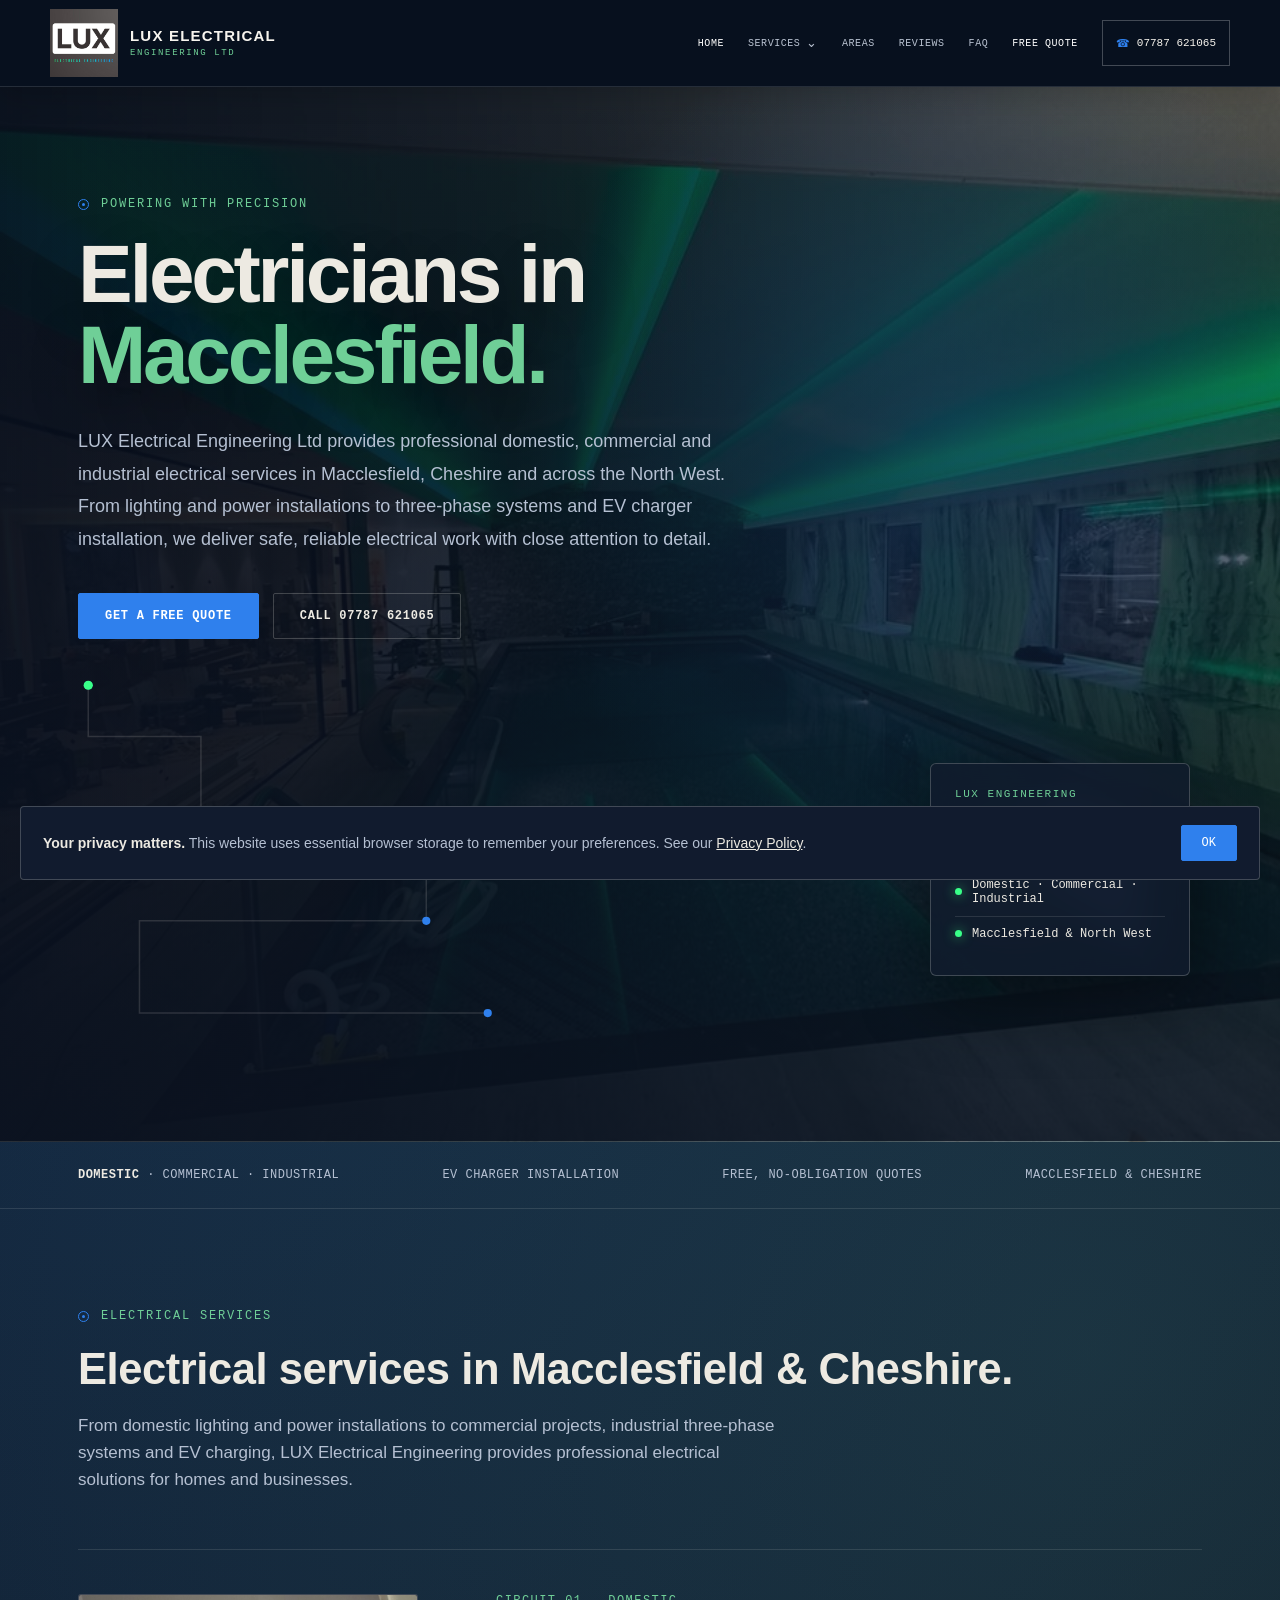
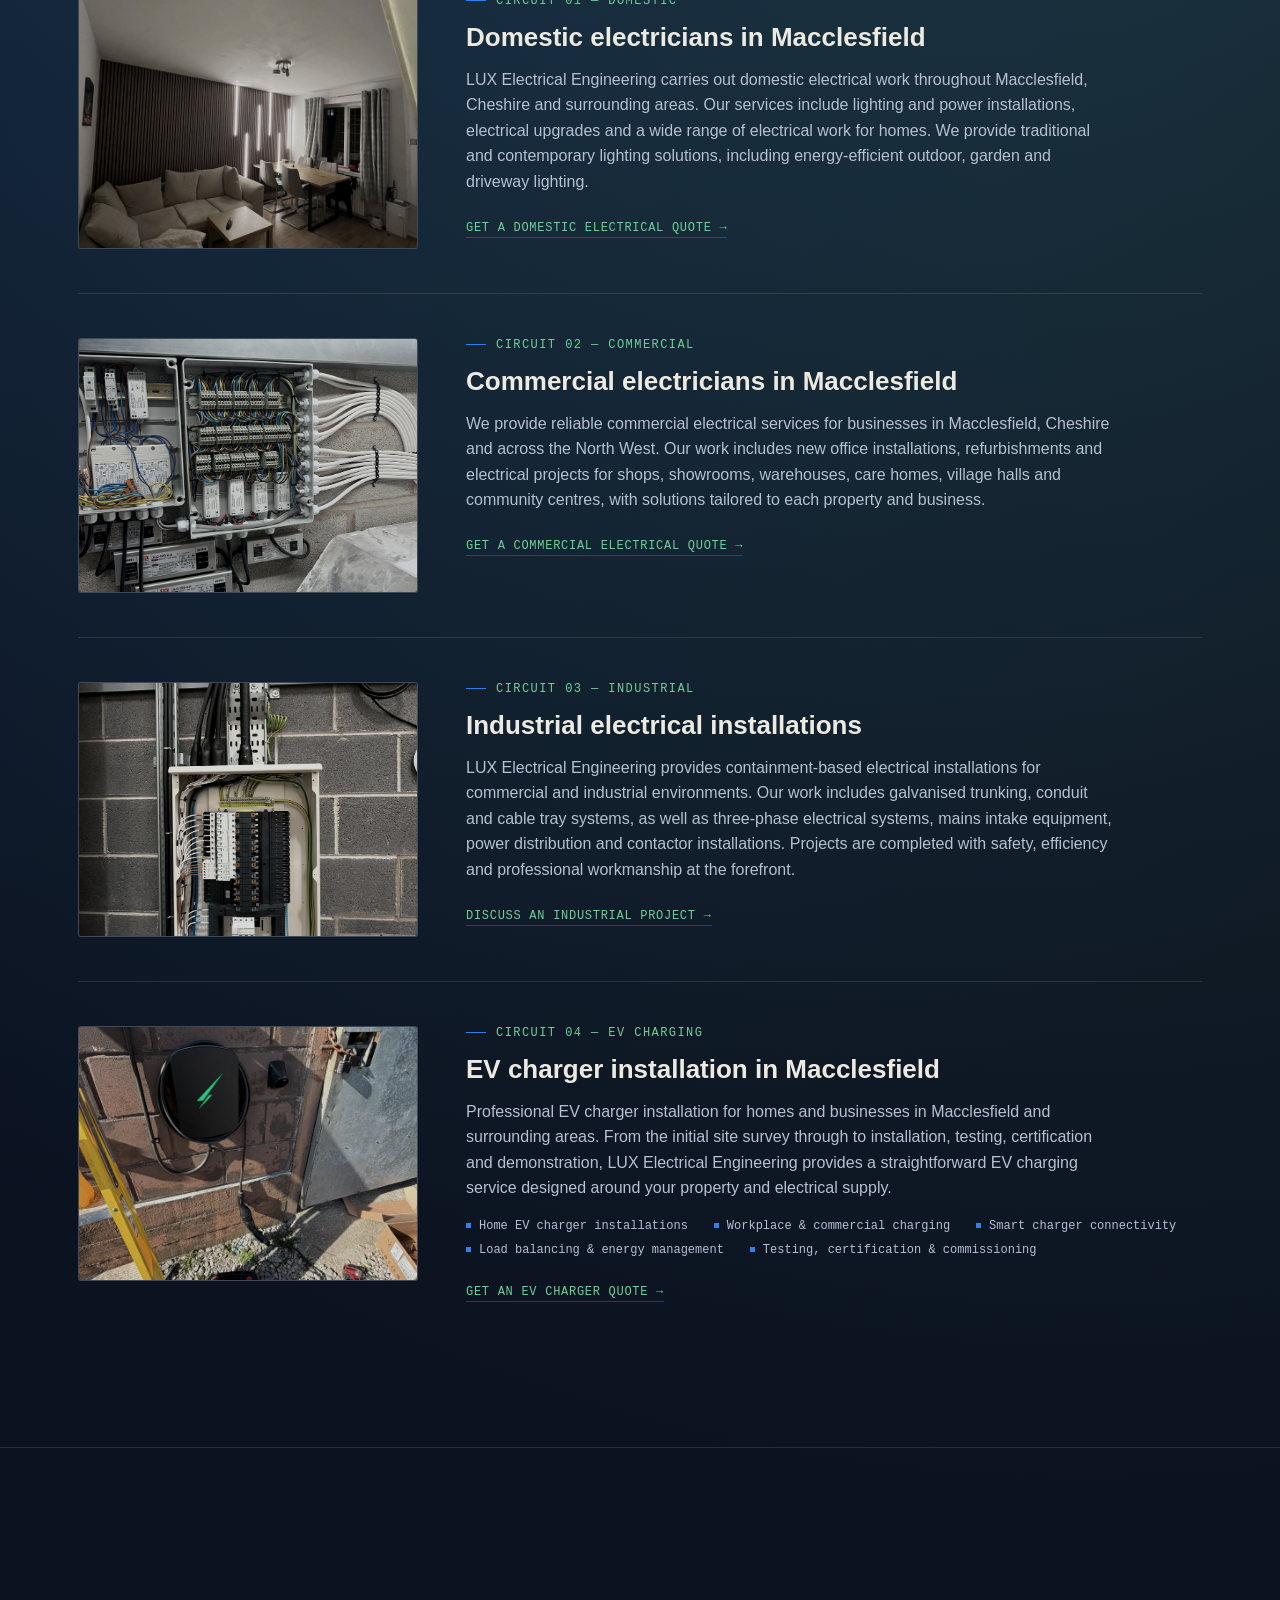
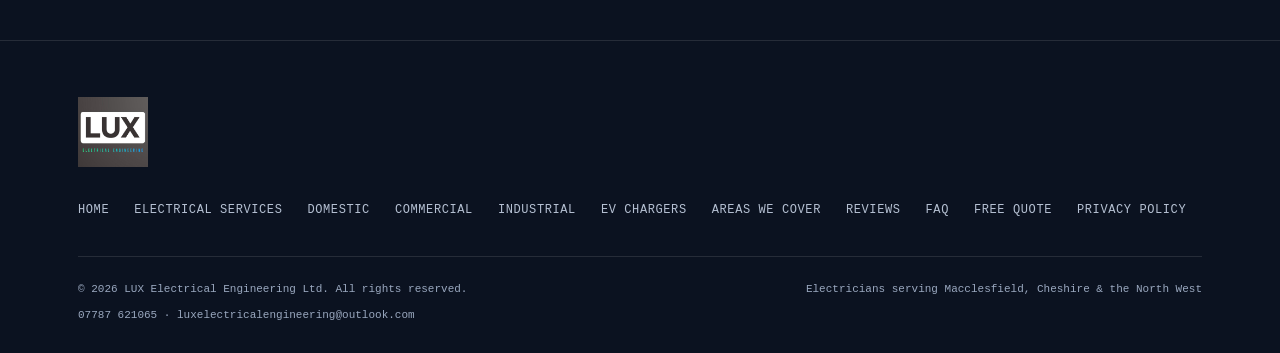
==== index.html @ 3a468d79 "fix dropdowns" ====
<!DOCTYPE html>
<html lang="en-GB">
<head>
<meta charset="UTF-8">
<meta name="viewport" content="width=device-width,initial-scale=1">
<title>Electricians Macclesfield | LUX Electrical Engineering Ltd</title>
<meta name="description" content="LUX Electrical Engineering provides domestic, commercial and industrial electrical services and EV charger installations in Macclesfield, Cheshire and the North West. Get a free quote.">
<meta name="robots" content="index, follow, max-image-preview:large">
<meta name="author" content="LUX Electrical Engineering Ltd">
<meta name="theme-color" content="#0B1220">
<link rel="canonical" href="https://lux-electrical-ltd.co.uk/">
<meta property="og:type" content="website">
<meta property="og:locale" content="en_GB">
<meta property="og:site_name" content="LUX Electrical Engineering Ltd">
<meta property="og:title" content="Electricians Macclesfield | LUX Electrical Engineering Ltd">
<meta property="og:description" content="Domestic, commercial and industrial electrical work and EV charger installations in Macclesfield and across Cheshire.">
<meta property="og:url" content="https://lux-electrical-ltd.co.uk/">
<meta property="og:image" content="https://lux-electrical-ltd.co.uk/logo.jpeg">
<meta property="og:image:alt" content="LUX Electrical Engineering Ltd logo">
<meta name="twitter:card" content="summary_large_image">
<meta name="twitter:title" content="Electricians Macclesfield | LUX Electrical Engineering Ltd">
<meta name="twitter:description" content="Electrical services and EV charger installations across Macclesfield, Cheshire and the North West.">
<meta name="twitter:image" content="https://lux-electrical-ltd.co.uk/logo.jpeg">
<script type="application/ld+json">
{
 "@context":"https://schema.org",
 "@graph":[
  {"@type":"Electrician","@id":"https://lux-electrical-ltd.co.uk/#business","name":"LUX Electrical Engineering Ltd","url":"https://lux-electrical-ltd.co.uk/","logo":"https://lux-electrical-ltd.co.uk/logo.jpeg","image":"https://lux-electrical-ltd.co.uk/logo.jpeg","description":"Domestic, commercial and industrial electrical services and EV charger installations across Macclesfield, Cheshire and the North West.","telephone":"+447787621065","email":"luxelectricalengineering@outlook.com","areaServed":[{"@type":"City","name":"Macclesfield"},{"@type":"City","name":"Wilmslow"},{"@type":"AdministrativeArea","name":"Cheshire"},{"@type":"City","name":"Manchester"},{"@type":"AdministrativeArea","name":"North West England"}],"sameAs":["https://www.facebook.com/share/1b9scBxQHw/?mibextid=wwXIfr","https://www.instagram.com/lux_electrical_engineering/"],"openingHoursSpecification":[{"@type":"OpeningHoursSpecification","dayOfWeek":["Monday","Tuesday","Wednesday","Thursday","Friday"],"opens":"08:00","closes":"16:30"}],"hasOfferCatalog":{"@type":"OfferCatalog","name":"Electrical Services","itemListElement":[{"@type":"OfferCatalog","name":"Domestic Electrical Services"},{"@type":"OfferCatalog","name":"Commercial Electrical Services"},{"@type":"OfferCatalog","name":"Industrial Electrical Services"},{"@type":"OfferCatalog","name":"EV Charger Installation"}]}},
  {"@type":"WebSite","@id":"https://lux-electrical-ltd.co.uk/#website","url":"https://lux-electrical-ltd.co.uk/","name":"LUX Electrical Engineering Ltd","publisher":{"@id":"https://lux-electrical-ltd.co.uk/#business"},"inLanguage":"en-GB"},
  {"@type":"WebPage","@id":"https://lux-electrical-ltd.co.uk/#webpage","url":"https://lux-electrical-ltd.co.uk/","name":"Electricians Macclesfield | LUX Electrical Engineering Ltd","isPartOf":{"@id":"https://lux-electrical-ltd.co.uk/#website"},"about":{"@id":"https://lux-electrical-ltd.co.uk/#business"},"inLanguage":"en-GB"},
  {"@type":"FAQPage","mainEntity":[{"@type":"Question","name":"What areas do you cover?","acceptedAnswer":{"@type":"Answer","text":"We cover Macclesfield, Wilmslow, Cheshire and surrounding areas across the North West, including Manchester. Larger projects may be considered further afield."}},{"@type":"Question","name":"Do you offer domestic, commercial and industrial electrical services?","acceptedAnswer":{"@type":"Answer","text":"Yes. LUX Electrical Engineering provides domestic, commercial and industrial electrical work, including installations, refurbishments, lighting, power and three-phase systems."}},{"@type":"Question","name":"Do you provide free electrical quotes?","acceptedAnswer":{"@type":"Answer","text":"Yes. Contact us for a free, no-obligation electrical quote."}},{"@type":"Question","name":"Do you install EV chargers in Macclesfield?","acceptedAnswer":{"@type":"Answer","text":"Yes. We install EV chargers for homes and businesses in Macclesfield and surrounding areas."}}]}
 ]
}
</script>
<style>
:root{--ink:#0B1220;--panel:#111B2E;--panel2:#16223A;--blue:#2F80ED;--mint:#6FCF97;--live:#39FF88;--paper:#EDEAE2;--slate:#B5C0D2;--dim:#9AA8BF;--line:rgba(237,234,226,.12);--strong:rgba(237,234,226,.22);--display:Arial,Helvetica,sans-serif;--mono:'SFMono-Regular',Consolas,'Liberation Mono',monospace;--body:Arial,Helvetica,sans-serif;--max:1180px}
*{box-sizing:border-box}html{scroll-behavior:smooth}body{margin:0;background:radial-gradient(circle at 15% 10%,rgba(47,128,237,.18),transparent 35%),radial-gradient(circle at 85% 20%,rgba(111,207,151,.14),transparent 32%),var(--ink);color:var(--paper);font-family:var(--body);line-height:1.6;-webkit-font-smoothing:antialiased;overflow-x:hidden}img{max-width:100%;display:block}a{color:inherit}.wrap{max-width:var(--max);margin:auto;padding:0 28px}::selection{background:var(--blue);color:#fff}:is(a,button,summary,input,select,textarea):focus-visible{outline:2px solid var(--live);outline-offset:3px}.grid-bg{position:fixed;inset:0;z-index:0;pointer-events:none;background-image:linear-gradient(var(--line) 1px,transparent 1px),linear-gradient(90deg,var(--line) 1px,transparent 1px);background-size:64px 64px;mask-image:radial-gradient(ellipse 90% 60% at 50% 0%,#000,transparent 75%);opacity:.5}
header{position:sticky;top:0;z-index:50;background:rgba(11,18,32,.85);backdrop-filter:blur(18px);border-bottom:1px solid rgba(111,207,151,.18);box-shadow:0 10px 40px rgba(0,0,0,.25)}.nav{display:flex;align-items:center;padding:12px 28px;max-width:var(--max);margin:auto;gap:24px;position:relative}.brand{display:flex;align-items:center;gap:12px;text-decoration:none;min-width:0;flex:none}.brand-logo{width:70px;height:70px;object-fit:contain}.brand-text{display:flex;flex-direction:column;line-height:1.15}.brand-text b{font:700 16px var(--display);letter-spacing:.04em;white-space:nowrap}.brand-text span{font:10px var(--mono);letter-spacing:.14em;color:var(--mint);text-transform:uppercase;white-space:nowrap}.links{display:flex;flex:1;align-items:center;justify-content:center;gap:24px;list-style:none;margin:0;padding:0}.links a{font:11px var(--mono);letter-spacing:.05em;text-transform:uppercase;color:var(--slate);text-decoration:none;white-space:nowrap}.links a:hover{color:var(--paper)}.nav-right{display:flex;align-items:center;gap:12px;margin-left:auto}.call-btn{display:flex;align-items:center;gap:8px;font:12px var(--mono);color:var(--paper);text-decoration:none;border:1px solid var(--strong);padding:10px 12px;white-space:nowrap}.call-btn:hover{border-color:var(--blue)}.menu-toggle{display:none;background:none;border:1px solid var(--strong);color:var(--paper);width:44px;height:44px;align-items:center;justify-content:center;cursor:pointer}.menu-toggle svg{width:20px;height:20px}.icon-close{display:none}.menu-toggle[aria-expanded=true] .icon-open{display:none}.menu-toggle[aria-expanded=true] .icon-close{display:block}
section{position:relative;z-index:1;padding:100px 0;border-bottom:1px solid var(--line)}main>section:not(.hero){content-visibility:auto;contain-intrinsic-size:900px}.eyebrow{display:flex;align-items:center;gap:12px;font:12px var(--mono);letter-spacing:.15em;text-transform:uppercase;color:var(--mint);margin-bottom:22px}.node{width:11px;height:11px;border:1.5px solid var(--blue);border-radius:50%;position:relative;flex:none}.node:after{content:'';position:absolute;inset:3px;border-radius:50%;background:var(--blue)}.head{font:600 clamp(28px,3.4vw,44px) var(--display);letter-spacing:-.01em;margin:0 0 18px}.lede{font-size:clamp(15px,1.6vw,17px);color:var(--slate);max-width:700px;margin:0}.hero{min-height:calc(100vh - 90px);padding:110px 0;display:flex;align-items:center;overflow:hidden;background:linear-gradient(90deg,rgba(11,18,32,.95),rgba(11,18,32,.75) 45%,rgba(11,18,32,.5)),url('pool.jpeg') center/cover}.hero:before{content:'';position:absolute;inset:0;background:radial-gradient(circle at 75% 35%,rgba(47,128,237,.25),transparent 38%)}.hero:after{content:'';position:absolute;inset:0;background:linear-gradient(180deg,transparent,rgba(11,18,32,.8));pointer-events:none}.hero-grid{width:100%;position:relative;z-index:2;display:grid;grid-template-columns:1fr}.hero-content{max-width:760px}h1{font:700 clamp(46px,6.5vw,82px)/.99 var(--display);letter-spacing:-.04em;margin:0 0 30px;text-shadow:0 20px 50px rgba(0,0,0,.35)}h1 em{font-style:normal;color:var(--mint)}.hero .desc{color:var(--slate);font-size:clamp(15px,2vw,18px);line-height:1.8;max-width:650px;margin:0 0 38px}.cta-row{display:flex;gap:14px;flex-wrap:wrap;margin-bottom:36px}.btn{font:600 12px var(--mono);letter-spacing:.06em;text-transform:uppercase;text-decoration:none;padding:15px 26px;border-radius:2px;display:inline-flex;align-items:center;justify-content:center;gap:10px;transition:transform .18s,background .18s,border-color .18s}.btn:hover{transform:translateY(-2px)}.btn-primary{background:var(--blue);color:white;border:1px solid var(--blue)}.btn-primary:hover{background:#176bce}.btn-ghost{border:1px solid var(--strong)}.btn-ghost:hover{border-color:var(--blue)}.hero-trace{width:100%;max-width:420px}.hero-trace .pulse-circle{offset-path:path('M10,10 L10,60 L120,60 L120,140 L340,140 L340,240 L60,240 L60,330 L400,330');offset-rotate:0deg;animation:travel 7s linear infinite}@keyframes travel{0%{offset-distance:0%;opacity:0}5%{opacity:1}95%{opacity:1}100%{offset-distance:100%;opacity:0}}.hero-panel{position:absolute;right:40px;bottom:55px;width:260px;padding:24px;background:rgba(17,27,46,.78);backdrop-filter:blur(18px);border:1px solid var(--strong);box-shadow:0 25px 70px rgba(0,0,0,.45);border-radius:6px;z-index:3}.hero-panel-title{font:11px var(--mono);letter-spacing:.14em;text-transform:uppercase;color:var(--mint);margin-bottom:18px}.hero-panel-item{display:flex;align-items:center;gap:10px;font:12px var(--mono);padding:10px 0;border-top:1px solid var(--line)}.hero-panel-dot{width:7px;height:7px;border-radius:50%;background:var(--live);box-shadow:0 0 12px rgba(57,255,136,.7);flex:none}
.strip{position:relative;z-index:1;padding:26px 0;border-bottom:1px solid var(--line)}.strip .wrap{display:flex;gap:25px;flex-wrap:wrap;justify-content:space-between;align-items:center}.strip-item{font:12px var(--mono);letter-spacing:.04em;color:var(--slate);text-transform:uppercase}.strip-item b{color:var(--paper)}.service-list{display:flex;flex-direction:column;margin-top:55px}.service{display:grid;grid-template-columns:340px 1fr;gap:48px;padding:44px 0;border-top:1px solid var(--line);align-items:start}.service-media{border-radius:3px;overflow:hidden;border:1px solid var(--strong);aspect-ratio:4/3;background:var(--panel)}.service-media img{width:100%;height:100%;object-fit:cover;filter:grayscale(35%) contrast(1.05) brightness(.85)}.circuit-num{font:12px var(--mono);letter-spacing:.12em;color:var(--mint);display:flex;align-items:center;gap:10px;margin-bottom:14px;text-transform:uppercase}.circuit-num:before{content:'';width:20px;height:1px;background:var(--blue)}.service h3{font:600 clamp(21px,2.4vw,26px) var(--display);margin:0 0 14px}.service p{color:var(--slate);margin:0 0 18px;max-width:650px}.service ul{list-style:none;margin:0 0 20px;padding:0;display:flex;flex-wrap:wrap;gap:10px 26px}.service li{font:12px var(--mono);color:var(--slate);display:flex;align-items:center;gap:8px}.service li:before{content:'';width:5px;height:5px;background:var(--blue);flex:none}.service .link{font:12px var(--mono);letter-spacing:.06em;text-transform:uppercase;color:var(--mint);text-decoration:none;border-bottom:1px solid rgba(47,128,237,.4);padding-bottom:2px}.coverage-inner{display:grid;grid-template-columns:1fr 1fr;gap:56px;align-items:center}.chip-field{display:flex;flex-wrap:wrap;gap:12px;margin-top:28px}.chip{font:12px var(--mono);letter-spacing:.04em;border:1px solid var(--strong);padding:9px 15px;background:var(--panel);text-transform:uppercase}.chip.dim{color:var(--slate);border-style:dashed}.map-panel{border:1px solid var(--strong);border-radius:3px;padding:34px;background:var(--panel)}.map-panel svg{width:100%;height:auto;display:block}
.reviews-slider{margin-top:45px;position:relative}.reviews-viewport{overflow:hidden}.review-track{display:flex;gap:22px;transition:transform .45s ease;will-change:transform}.review-card{flex:0 0 calc((100% - 22px)/2);border:1px solid var(--line);background:var(--panel);border-radius:4px;padding:30px;display:flex;flex-direction:column;gap:15px;min-width:0}.review-top{display:flex;align-items:center;justify-content:space-between;gap:14px;flex-wrap:wrap}.review-name{font:600 18px var(--display)}.review-source{display:inline-flex;align-items:center;gap:8px;font:11px var(--mono);color:var(--slate)}.source-icon{display:inline-flex;align-items:center;justify-content:center;width:21px;height:21px;border-radius:50%;font:700 13px var(--body);background:#fff;color:#4285f4}.source-icon.fb{background:#1877f2;color:#fff}.stars{font-size:22px;letter-spacing:2px;color:#fbbc04;line-height:1}.review-card blockquote{margin:0;color:var(--paper);font-size:15px;line-height:1.8;flex:1}.review-date{font:11px var(--mono);color:var(--dim)}.review-source-link{color:var(--mint);text-decoration:none;border-bottom:1px solid rgba(111,207,151,.4);width:fit-content;font:11px var(--mono)}.review-source-link:hover{color:var(--paper)}.review-footnote{margin-top:20px;color:var(--slate);font-size:13px}.review-footnote a{color:var(--mint)}.slider-controls{display:flex;align-items:center;justify-content:space-between;gap:18px;margin-top:24px}.slider-dots{display:flex;gap:8px;align-items:center}.slider-dot{width:44px;height:44px;padding:0;border:0;background:transparent;cursor:pointer;position:relative}.slider-dot:before{content:'';position:absolute;width:10px;height:10px;border-radius:50%;border:1px solid var(--dim);background:transparent;left:50%;top:50%;transform:translate(-50%,-50%)}.slider-dot.active:before{background:var(--mint);border-color:var(--mint)}.slider-buttons{display:flex;gap:10px}.slider-btn{width:46px;height:46px;border-radius:50%;border:1px solid var(--line-strong);background:var(--panel);color:var(--paper);font-size:20px;cursor:pointer}.slider-btn:hover{border-color:var(--copper);background:var(--panel-2)}
.faq-list{margin-top:45px;border-top:1px solid var(--line)}details{border-bottom:1px solid var(--line)}summary{list-style:none;cursor:pointer;padding:26px 0;display:flex;align-items:center;justify-content:space-between;gap:20px}summary::-webkit-details-marker{display:none}summary .q{font:600 18px var(--display)}summary .idx{font:12px var(--mono);color:var(--mint);margin-right:14px}.plus{width:26px;height:26px;flex:none;border:1px solid var(--strong);border-radius:50%;position:relative}.plus:before,.plus:after{content:'';position:absolute;background:var(--paper);top:50%;left:50%;transform:translate(-50%,-50%)}.plus:before{width:10px;height:1px}.plus:after{width:1px;height:10px}details[open] .plus:after{opacity:0}.faq-a{padding:0 0 28px;color:var(--slate);max-width:760px;font-size:15px}.contact-grid{display:grid;grid-template-columns:.85fr 1.15fr;gap:64px;margin-top:52px}.info-row{display:flex;gap:16px;padding:20px 0;border-top:1px solid var(--line)}.info-row:last-child{border-bottom:1px solid var(--line)}.info-row .k{font:11px var(--mono);letter-spacing:.1em;text-transform:uppercase;color:var(--dim);width:110px;flex:none;padding-top:3px}.info-row .v{font-size:15px;overflow-wrap:anywhere;min-width:0}.info-row a{text-decoration:none}.social-row{display:flex;gap:12px;margin-top:26px}.social-row a{border:1px solid var(--strong);padding:10px 13px;text-decoration:none;font:12px var(--mono)}.social-row a:hover{border-color:var(--blue)}form.quote{border:1px solid var(--strong);background:var(--panel);border-radius:3px;padding:36px}.field{margin-bottom:20px}.field label{display:block;font:11px var(--mono);letter-spacing:.1em;text-transform:uppercase;color:var(--slate);margin-bottom:9px}.field input,.field select,.field textarea{width:100%;background:var(--ink);border:1px solid var(--strong);color:var(--paper);padding:13px 14px;font:14px var(--body);border-radius:2px}.field textarea{resize:vertical;min-height:110px}.two-col{display:grid;grid-template-columns:1fr 1fr;gap:18px}.form-note{font:12px var(--mono);color:var(--dim);margin-top:16px}.form-success{display:none;margin-bottom:24px;padding:18px 20px;border:1px solid rgba(57,255,136,.35);background:rgba(57,255,136,.08);border-radius:4px}.form-success strong{color:var(--live)}
footer{padding:56px 0 32px;position:relative;z-index:1}.footer-top{display:flex;justify-content:space-between;flex-wrap:wrap;gap:28px;padding-bottom:36px;border-bottom:1px solid var(--line)}.footer-links{display:flex;gap:25px;list-style:none;margin:0;padding:0;flex-wrap:wrap;align-items:center}.footer-links a{font:12px var(--mono);letter-spacing:.05em;text-transform:uppercase;text-decoration:none;color:var(--slate)}.footer-bottom{display:flex;justify-content:space-between;flex-wrap:wrap;gap:14px;padding-top:26px;font:11px var(--mono);color:var(--dim)}.cookie-banner{position:fixed;bottom:20px;left:20px;right:20px;z-index:100;background:var(--panel);border:1px solid var(--strong);padding:18px 22px;display:flex;justify-content:space-between;align-items:center;gap:20px;font-size:14px;border-radius:4px}.cookie-banner p{margin:0;color:var(--slate)}.cookie-banner button{background:var(--blue);border:1px solid var(--blue);color:white;padding:10px 20px;font:12px var(--mono);text-transform:uppercase;cursor:pointer;border-radius:2px}
@media(max-width:1050px){.links{gap:13px}.links a{font-size:10px}.hero-panel{right:24px}}@media(max-width:920px){.links{display:flex;position:absolute;top:100%;left:0;right:0;flex-direction:column;align-items:stretch;gap:0;background:rgba(11,18,32,.98);padding:0 28px;max-height:0;opacity:0;overflow:hidden;pointer-events:none;transition:max-height .2s,opacity .2s}.links.nav-open{max-height:420px;opacity:1;padding:6px 28px 18px;pointer-events:auto}.links li{width:100%}.links a{display:flex;align-items:center;min-height:44px;border-top:1px solid var(--line);font-size:12px}.menu-toggle{display:flex}.hero-panel{position:relative;right:auto;bottom:auto;width:100%;max-width:420px;margin:20px 0 0}.contact-grid{grid-template-columns:1fr}.two-col{grid-template-columns:1fr}section{padding:75px 0}}@media(max-width:800px){.service{grid-template-columns:1fr;gap:25px}.service-media{max-width:560px;width:100%}.coverage-inner{grid-template-columns:1fr}.review-card{flex-basis:100%}}@media(max-width:600px){.wrap{padding:0 20px}.nav{padding:12px 18px}.brand-logo{width:50px;height:50px}.brand-text b{font-size:14px}.brand-text span{font-size:9px}.call-text{display:none}.hero{padding:90px 0 60px;min-height:auto}.cta-row{flex-direction:column}.cta-row .btn{width:100%}.map-panel{padding:20px}form.quote{padding:24px}.info-row{flex-wrap:wrap}.info-row .k{width:100%}.footer-top,.footer-bottom{flex-direction:column;align-items:center;text-align:center}.footer-links{justify-content:center}.cookie-banner{flex-direction:column;align-items:stretch}.cookie-banner button{flex:1}.review-card{padding:24px}section{padding:60px 0}}@media(prefers-reduced-motion:reduce){html{scroll-behavior:auto}.hero-trace .pulse-circle{animation:none}*{transition:none!important}}

</style>
<style>
.hero{
  background:
    linear-gradient(90deg,rgba(7,15,29,.94) 0%,rgba(7,15,29,.78) 48%,rgba(7,15,29,.44) 100%),
    url('pool.jpeg') center/cover no-repeat!important;
}
@media(max-width:760px){
  .hero{
    background:
      linear-gradient(90deg,rgba(7,15,29,.94),rgba(7,15,29,.70)),
      url('pool.jpeg') center/cover no-repeat!important;
  }
}
</style>

</head>
<body>
<div class="grid-bg" aria-hidden="true"></div>
<div id="site-header"></div>
<main id="top">
<section class="hero" aria-labelledby="hero-title"><div class="wrap hero-grid"><div class="hero-content"><div class="eyebrow"><span class="node"></span>Powering with precision</div><h1 id="hero-title">Electricians in<br><em>Macclesfield.</em></h1><p class="desc">LUX Electrical Engineering Ltd provides professional domestic, commercial and industrial electrical services in Macclesfield, Cheshire and across the North West. From lighting and power installations to three-phase systems and EV charger installation, we deliver safe, reliable electrical work with close attention to detail.</p><div class="cta-row"><a href="#contact" class="btn btn-primary">Get a free quote</a><a href="tel:+447787621065" class="btn btn-ghost">Call 07787 621065</a></div><svg class="hero-trace" viewBox="0 0 410 340" fill="none" xmlns="http://www.w3.org/2000/svg" aria-hidden="true"><path d="M10,10 L10,60 L120,60 L120,140 L340,140 L340,240 L60,240 L60,330 L400,330" stroke="rgba(237,234,226,.14)" stroke-width="1.5"/><circle cx="10" cy="10" r="4" fill="#2F80ED"/><circle cx="120" cy="140" r="4" fill="#2F80ED"/><circle cx="340" cy="240" r="4" fill="#2F80ED"/><circle cx="400" cy="330" r="4" fill="#2F80ED"/><circle class="pulse-circle" cx="0" cy="0" r="4.5" fill="#39FF88"/></svg></div><aside class="hero-panel" aria-label="Service highlights"><div class="hero-panel-title">LUX Engineering</div><div class="hero-panel-item"><span class="hero-panel-dot"></span>Professional electrical services</div><div class="hero-panel-item"><span class="hero-panel-dot"></span>Domestic · Commercial · Industrial</div><div class="hero-panel-item"><span class="hero-panel-dot"></span>Macclesfield &amp; North West</div></aside></div></section>
<div class="strip" aria-label="Business information"><div class="wrap"><div class="strip-item"><b>Domestic</b> · Commercial · Industrial</div><div class="strip-item">EV charger installation</div><div class="strip-item">Free, no-obligation quotes</div><div class="strip-item">Macclesfield &amp; Cheshire</div></div></div>
<section id="services" aria-labelledby="services-title"><div class="wrap"><div class="eyebrow"><span class="node"></span>Electrical Services</div><h2 class="head" id="services-title">Electrical services in Macclesfield &amp; Cheshire.</h2><p class="lede">From domestic lighting and power installations to commercial projects, industrial three-phase systems and EV charging, LUX Electrical Engineering provides professional electrical solutions for homes and businesses.</p><div class="service-list">
<article class="service"><div class="service-media"><img src="lounge.jpg" width="1200" height="900" alt="Finished living room lighting installation" loading="lazy" decoding="async"></div><div><div class="circuit-num">Circuit 01 — Domestic</div><h3>Domestic electricians in Macclesfield</h3><p>LUX Electrical Engineering carries out domestic electrical work throughout Macclesfield, Cheshire and surrounding areas. Our services include lighting and power installations, electrical upgrades and a wide range of electrical work for homes. We provide traditional and contemporary lighting solutions, including energy-efficient outdoor, garden and driveway lighting.</p><a class="link" href="#contact">Get a domestic electrical quote →</a></div></article>
<article class="service"><div class="service-media"><img src="wires.jpeg" width="1200" height="900" alt="Commercial electrical wiring and installation work" loading="lazy" decoding="async"></div><div><div class="circuit-num">Circuit 02 — Commercial</div><h3>Commercial electricians in Macclesfield</h3><p>We provide reliable commercial electrical services for businesses in Macclesfield, Cheshire and across the North West. Our work includes new office installations, refurbishments and electrical projects for shops, showrooms, warehouses, care homes, village halls and community centres, with solutions tailored to each property and business.</p><a class="link" href="#contact">Get a commercial electrical quote →</a></div></article>
<article class="service"><div class="service-media"><img src="wires2.jpeg" width="1200" height="900" alt="Industrial electrical containment and wiring" loading="lazy" decoding="async"></div><div><div class="circuit-num">Circuit 03 — Industrial</div><h3>Industrial electrical installations</h3><p>LUX Electrical Engineering provides containment-based electrical installations for commercial and industrial environments. Our work includes galvanised trunking, conduit and cable tray systems, as well as three-phase electrical systems, mains intake equipment, power distribution and contactor installations. Projects are completed with safety, efficiency and professional workmanship at the forefront.</p><a class="link" href="#contact">Discuss an industrial project →</a></div></article>
<article class="service"><div class="service-media"><img src="ev.jpeg" width="1200" height="900" alt="Electric vehicle charger installation" loading="lazy" decoding="async"></div><div><div class="circuit-num">Circuit 04 — EV Charging</div><h3>EV charger installation in Macclesfield</h3><p>Professional EV charger installation for homes and businesses in Macclesfield and surrounding areas. From the initial site survey through to installation, testing, certification and demonstration, LUX Electrical Engineering provides a straightforward EV charging service designed around your property and electrical supply.</p><ul><li>Home EV charger installations</li><li>Workplace &amp; commercial charging</li><li>Smart charger connectivity</li><li>Load balancing &amp; energy management</li><li>Testing, certification &amp; commissioning</li></ul><a class="link" href="#contact">Get an EV charger quote →</a></div></article>
</div></div></section>
<section id="areas" aria-labelledby="areas-title"><div class="wrap coverage-inner"><div><div class="eyebrow"><span class="node"></span>Areas We Cover</div><h2 class="head" id="areas-title">Electricians covering Macclesfield, Cheshire &amp; the North West.</h2><p class="lede">Based in Cheshire, LUX Electrical Engineering works throughout Macclesfield, Wilmslow and surrounding areas, with electrical services available across the wider North West including Manchester. Larger projects can also be considered further across the UK.</p><div class="chip-field"><span class="chip">Macclesfield</span><span class="chip">Wilmslow</span><span class="chip">Cheshire</span><span class="chip">Manchester</span><span class="chip">North West</span><span class="chip dim">UK-wide — larger projects</span></div></div><div class="map-panel" aria-label="Illustrative service area graphic, not a geographic map"><svg viewBox="0 0 320 300" xmlns="http://www.w3.org/2000/svg" aria-hidden="true"><circle cx="160" cy="150" r="120" stroke="rgba(237,234,226,.1)" fill="none"/><circle cx="160" cy="150" r="80" stroke="rgba(237,234,226,.12)" fill="none"/><circle cx="160" cy="150" r="40" stroke="rgba(237,234,226,.14)" fill="none"/><line x1="20" y1="150" x2="300" y2="150" stroke="rgba(237,234,226,.08)"/><line x1="160" y1="10" x2="160" y2="290" stroke="rgba(237,234,226,.08)"/><circle cx="160" cy="150" r="6" fill="#39FF88"/><circle cx="160" cy="150" r="12" stroke="#39FF88" fill="none" opacity=".5"/><text x="172" y="146" font-family="monospace" font-size="10" fill="#EDEAE2">MACCLESFIELD</text><circle cx="108" cy="102" r="4" fill="#2F80ED"/><text x="60" y="90" font-family="monospace" font-size="9" fill="#93A1BA">WILMSLOW</text><circle cx="70" cy="200" r="4" fill="#2F80ED"/><text x="24" y="222" font-family="monospace" font-size="9" fill="#93A1BA">MANCHESTER</text><circle cx="230" cy="190" r="4" fill="#2F80ED"/><text x="240" y="210" font-family="monospace" font-size="9" fill="#93A1BA">CHESHIRE</text></svg></div></div></section>
<section id="reviews" aria-labelledby="reviews-title"><div class="wrap"><div class="eyebrow"><span class="node"></span>Customer Reviews</div><h2 class="head" id="reviews-title">Real feedback. Real electrical work.</h2><p class="lede">See what customers have said about Josh and LUX Electrical Engineering on Google and Facebook.</p><div class="reviews-slider" id="reviewsSlider"><div class="reviews-viewport"><div class="review-track" id="reviewTrack">
<article class="review-card"><div class="review-top"><div class="review-name">Georgia Day</div><div class="review-source"><span class="source-icon">G</span> Posted on Google</div></div><div class="stars" aria-label="5 out of 5 stars">★★★★★</div><blockquote>“Great Electrician!<br><br>Really happy with the work. Josh was on time, friendly, and knew exactly what he was doing. The job was done quickly and everything works perfectly. Would definitely recommend and use again!”</blockquote><div class="review-date">Google review · approximately 1 year ago</div></article>
<article class="review-card"><div class="review-top"><div class="review-name">June</div><div class="review-source"><span class="source-icon">G</span> Posted on Google</div></div><div class="stars" aria-label="5 out of 5 stars">★★★★★</div><blockquote>“Josh came round to change my outside light to a flood light to make access easier in the dark. He was very polite and thoughtful when setting the timer for the light. Taking consideration to the length of time it would take me to get to my door. Very tidy and professional. Would highly recommend.”</blockquote><div class="review-date">Google review · approximately 1 year ago</div></article>
<article class="review-card"><div class="review-top"><div class="review-name">Andrew Dodgson</div><div class="review-source"><span class="source-icon">G</span> Posted on Google</div></div><div class="stars" aria-label="5 out of 5 stars">★★★★★</div><blockquote>“Excellent Electrical jobs done at my property and at a good price too. Josh was very informative and timely, would definitely use him again in the future and recommend him”</blockquote><div class="review-date">Google review · approximately 1 month ago</div></article>
<article class="review-card"><div class="review-top"><div class="review-name">Angela Woods</div><div class="review-source"><span class="source-icon fb">f</span> Posted on Facebook</div></div><div class="stars" aria-label="Recommended on Facebook">✓ Recommended</div><blockquote>“Very professional and excellent company. Josh is extremely helpful, clean and tidy and did a wonderful job for me replacing some light fittings, light switches and plug sockets. Would use again.”</blockquote><div class="review-date">Facebook recommendation · 22 September 2025</div><a class="review-source-link" href="https://www.facebook.com/share/1b9scBxQHw/?mibextid=wwXIfr" target="_blank" rel="noopener noreferrer">View LUX on Facebook ↗</a></article>
</div></div><div class="slider-controls"><div class="slider-dots" id="reviewDots" aria-label="Review slider pages"></div><div class="slider-buttons"><button type="button" class="slider-btn" id="reviewPrev" aria-label="Previous review">←</button><button type="button" class="slider-btn" id="reviewNext" aria-label="Next review">→</button></div></div></div><p class="review-footnote">Reviews shown above are reproduced from customer feedback posted on Google and Facebook.</p></div></section>
<section id="faq" aria-labelledby="faq-title"><div class="wrap"><div class="eyebrow"><span class="node"></span>Electrical FAQ</div><h2 class="head" id="faq-title">Frequently asked questions.</h2><p class="lede">Common questions about LUX Electrical Engineering's services, coverage and quotes.</p><div class="faq-list">
<details open><summary><span><span class="idx">01</span><span class="q">What areas do you cover?</span></span><span class="plus" aria-hidden="true"></span></summary><div class="faq-a">We cover Macclesfield, Wilmslow, Cheshire and surrounding areas across the North West, including Manchester. Larger electrical projects can also be considered across the wider UK.</div></details>
<details><summary><span><span class="idx">02</span><span class="q">Do you offer domestic, commercial and industrial electrical services?</span></span><span class="plus" aria-hidden="true"></span></summary><div class="faq-a">Yes. We provide domestic, commercial and industrial electrical services including new installations, refurbishments, lighting and power installations, three-phase systems and containment.</div></details>
<details><summary><span><span class="idx">03</span><span class="q">Do you provide free electrical quotes?</span></span><span class="plus" aria-hidden="true"></span></summary><div class="faq-a">Yes. We offer free, no-obligation quotes. Send us the details of your job using the enquiry form or call 07787 621065 to discuss your requirements.</div></details>
<details><summary><span><span class="idx">04</span><span class="q">What types of commercial electrical work do you do?</span></span><span class="plus" aria-hidden="true"></span></summary><div class="faq-a">We work on offices, shops, showrooms, warehouses, care homes, community buildings and industrial environments. Services include lighting, power distribution, three-phase systems and electrical containment such as trunking, cable tray and conduit.</div></details>
<details><summary><span><span class="idx">05</span><span class="q">Do you install EV chargers in Macclesfield?</span></span><span class="plus" aria-hidden="true"></span></summary><div class="faq-a">Yes. We install EV chargers for homes and businesses in Macclesfield and surrounding areas, with installation, testing, certification and commissioning included as required.</div></details>
</div></div></section>
<section id="contact" aria-labelledby="contact-title"><div class="wrap"><div class="eyebrow"><span class="node"></span>Contact LUX Electrical</div><h2 class="head" id="contact-title">Get a free electrical quote in Macclesfield.</h2><p class="lede">Tell us about the electrical work you need and the LUX Electrical Engineering team will get back to you. Free, no-obligation quotes are available for domestic, commercial, industrial and EV charging projects.</p><div class="contact-grid"><div><div class="info-row"><div class="k">Phone</div><div class="v"><a href="tel:+447787621065">07787 621065</a></div></div><div class="info-row"><div class="k">Email</div><div class="v"><a href="mailto:luxelectricalengineering@outlook.com">luxelectricalengineering@outlook.com</a></div></div><div class="info-row"><div class="k">Hours</div><div class="v">Monday – Friday, 8am – 4:30pm</div></div><div class="info-row"><div class="k">Coverage</div><div class="v">Macclesfield, Wilmslow, Cheshire &amp; the North West</div></div><div class="social-row"><a href="https://www.facebook.com/share/1b9scBxQHw/?mibextid=wwXIfr" target="_blank" rel="noopener noreferrer" aria-label="LUX Electrical on Facebook">Facebook ↗</a><a href="https://www.instagram.com/lux_electrical_engineering/" target="_blank" rel="noopener noreferrer" aria-label="LUX Electrical on Instagram">Instagram ↗</a></div></div><div><div id="form-success" class="form-success" role="status" aria-live="polite"><strong>Thank you.</strong> Your enquiry has been sent successfully and the LUX Electrical team will be in touch shortly.</div><form class="quote" id="quoteForm" action="https://formsubmit.co/ffd7b2f1b29dc3fb949552e3f3773366" method="POST"><input type="hidden" name="_subject" value="New LUX Electrical quote request"><input type="hidden" name="_captcha" value="false"><input type="hidden" name="_template" value="table"><input type="hidden" name="_next" value="https://lux-electrical-ltd.co.uk/?success=true#contact"><input type="hidden" name="_url" value="https://lux-electrical-ltd.co.uk/"><input type="text" name="_honey" style="display:none" tabindex="-1" autocomplete="off"><div class="two-col"><div class="field"><label for="name">Name</label><input type="text" id="name" name="name" autocomplete="name" required></div><div class="field"><label for="phone">Phone</label><input type="tel" id="phone" name="phone" autocomplete="tel" required></div></div><div class="field"><label for="email">Email</label><input type="email" id="email" name="email" autocomplete="email" required></div><div class="field"><label for="jobtype">Type of electrical work</label><select id="jobtype" name="jobtype" required><option value="" disabled selected>Select type of work</option><option value="Domestic">Domestic electrical work</option><option value="Commercial">Commercial electrical work</option><option value="Industrial">Industrial electrical work</option><option value="EV Charger">EV charger installation</option><option value="Not sure">Not sure</option></select></div><div class="field"><label for="message">Tell us about the job</label><textarea id="message" name="message" required></textarea></div><button type="submit" class="btn btn-primary" style="cursor:pointer;width:100%">Send quote request</button><p class="form-note">Your request will be sent to the LUX Electrical Engineering team.</p></form></div></div></div></section>
</main>
<footer><div class="wrap"><div class="footer-top"><a href="#top" class="brand" aria-label="Back to top"><img src="logo.jpeg" alt="LUX Electrical Engineering Ltd" class="brand-logo" width="80" height="80"></a><ul class="footer-links"><li><a href="#top">Home</a></li><li><a href="#services">Electrical Services</a></li><li><a href="domestic-electrician.html">Domestic</a></li><li><a href="commercial-electrician.html">Commercial</a></li><li><a href="industrial-electrician.html">Industrial</a></li><li><a href="ev-charger-installation.html">EV Chargers</a></li><li><a href="#areas">Areas We Cover</a></li><li><a href="#reviews">Reviews</a></li><li><a href="#faq">FAQ</a></li><li><a href="#contact">Free Quote</a></li><li><a href="privacy-policy.html">Privacy Policy</a></li></ul></div><div class="footer-bottom"><span>© 2026 LUX Electrical Engineering Ltd. All rights reserved.</span><span>Electricians serving Macclesfield, Cheshire &amp; the North West</span><span>07787 621065 · luxelectricalengineering@outlook.com</span></div></div></footer>
<div id="cookie-banner" class="cookie-banner"><p><strong style="color:var(--paper)">Your privacy matters.</strong> This website uses essential browser storage to remember your preferences. See our <a href="privacy-policy.html" style="color:var(--paper);text-decoration:underline">Privacy Policy</a>.</p><div style="display:flex;gap:10px;flex-wrap:wrap"><button type="button" id="accept-cookies">OK</button></div></div>
<script>
const cookieBanner=document.getElementById('cookie-banner');
const acceptCookies=document.getElementById('accept-cookies');
function getCookieChoice(){try{return localStorage.getItem('luxCookieChoice')}catch(e){return null}}
function saveCookieChoice(choice){try{localStorage.setItem('luxCookieChoice',choice)}catch(e){}}
function closeCookieBanner(){if(cookieBanner)cookieBanner.style.display='none'}
if(getCookieChoice())closeCookieBanner();
if(acceptCookies){acceptCookies.addEventListener('click',function(event){event.preventDefault();saveCookieChoice('accepted');closeCookieBanner()})}

const params=new URLSearchParams(window.location.search);
const successMessage=document.getElementById('form-success');
if(params.get('success')==='true'&&successMessage){successMessage.style.display='block';setTimeout(()=>successMessage.scrollIntoView({behavior:'smooth',block:'center'}),300);if(window.history.replaceState)window.history.replaceState({},document.title,window.location.pathname+window.location.hash)}
const menuToggle=document.getElementById('menuToggle');const navLinks=document.getElementById('navLinks');
function closeMenu(){if(!navLinks||!menuToggle)return;navLinks.classList.remove('nav-open');menuToggle.setAttribute('aria-expanded','false')}
if(menuToggle&&navLinks){menuToggle.addEventListener('click',()=>{const open=navLinks.classList.toggle('nav-open');menuToggle.setAttribute('aria-expanded',String(open))});navLinks.querySelectorAll('a').forEach(link=>link.addEventListener('click',closeMenu));document.addEventListener('click',event=>{if(navLinks.classList.contains('nav-open')&&!navLinks.contains(event.target)&&!menuToggle.contains(event.target))closeMenu()});document.addEventListener('keydown',event=>{if(event.key==='Escape')closeMenu()});window.addEventListener('resize',()=>{if(window.innerWidth>920)closeMenu()})}

const reviewsSlider=document.getElementById('reviewsSlider'),reviewTrack=document.getElementById('reviewTrack'),reviewPrev=document.getElementById('reviewPrev'),reviewNext=document.getElementById('reviewNext'),reviewDots=document.getElementById('reviewDots');
if(reviewsSlider&&reviewTrack&&reviewPrev&&reviewNext&&reviewDots){const cards=[...reviewTrack.querySelectorAll('.review-card')];let idx=0,timer=null;const perView=()=>window.innerWidth<=800?1:2;const maxIdx=()=>Math.max(0,cards.length-perView());function drawDots(){reviewDots.innerHTML='';for(let i=0;i<=maxIdx();i++){const d=document.createElement('button');d.type='button';d.className='slider-dot'+(i===idx?' active':'');d.setAttribute('aria-label','Show review slide '+(i+1));d.addEventListener('click',()=>{idx=i;update();restart()});reviewDots.appendChild(d)}}function update(){if(idx>maxIdx())idx=maxIdx();if(!cards[0])return;reviewTrack.style.transform=`translateX(-${idx*(cards[0].getBoundingClientRect().width+22)}px)`;drawDots()}function next(){idx=idx>=maxIdx()?0:idx+1;update()}function prev(){idx=idx<=0?maxIdx():idx-1;update()}function stop(){if(timer){clearInterval(timer);timer=null}}function start(){if(window.matchMedia('(prefers-reduced-motion: reduce)').matches)return;stop();timer=setInterval(next,6000)}function restart(){stop();start()}reviewNext.addEventListener('click',()=>{next();restart()});reviewPrev.addEventListener('click',()=>{prev();restart()});reviewsSlider.addEventListener('mouseenter',stop);reviewsSlider.addEventListener('mouseleave',start);reviewsSlider.addEventListener('focusin',stop);reviewsSlider.addEventListener('focusout',start);let rt;window.addEventListener('resize',()=>{clearTimeout(rt);rt=setTimeout(update,120)});update();start();}

</script>



<script src="header.js" defer></script>
</body>
</html>
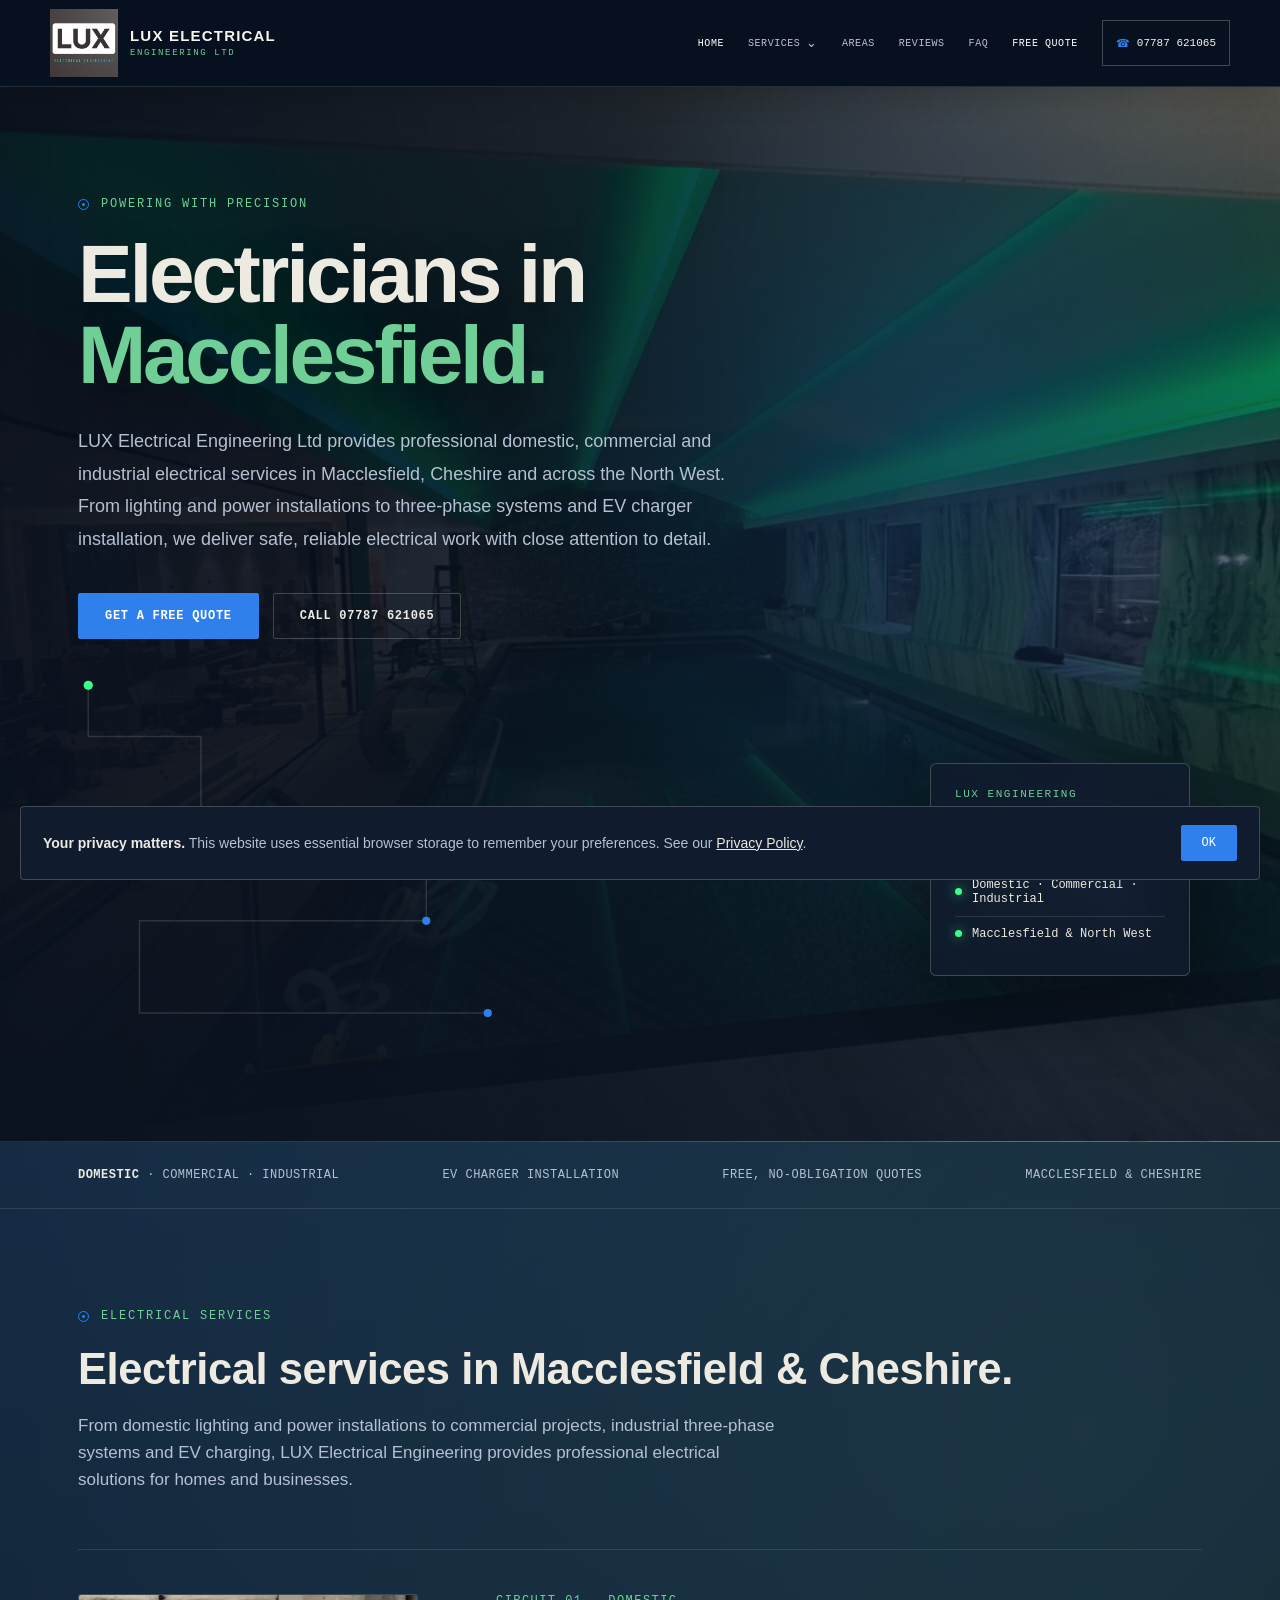
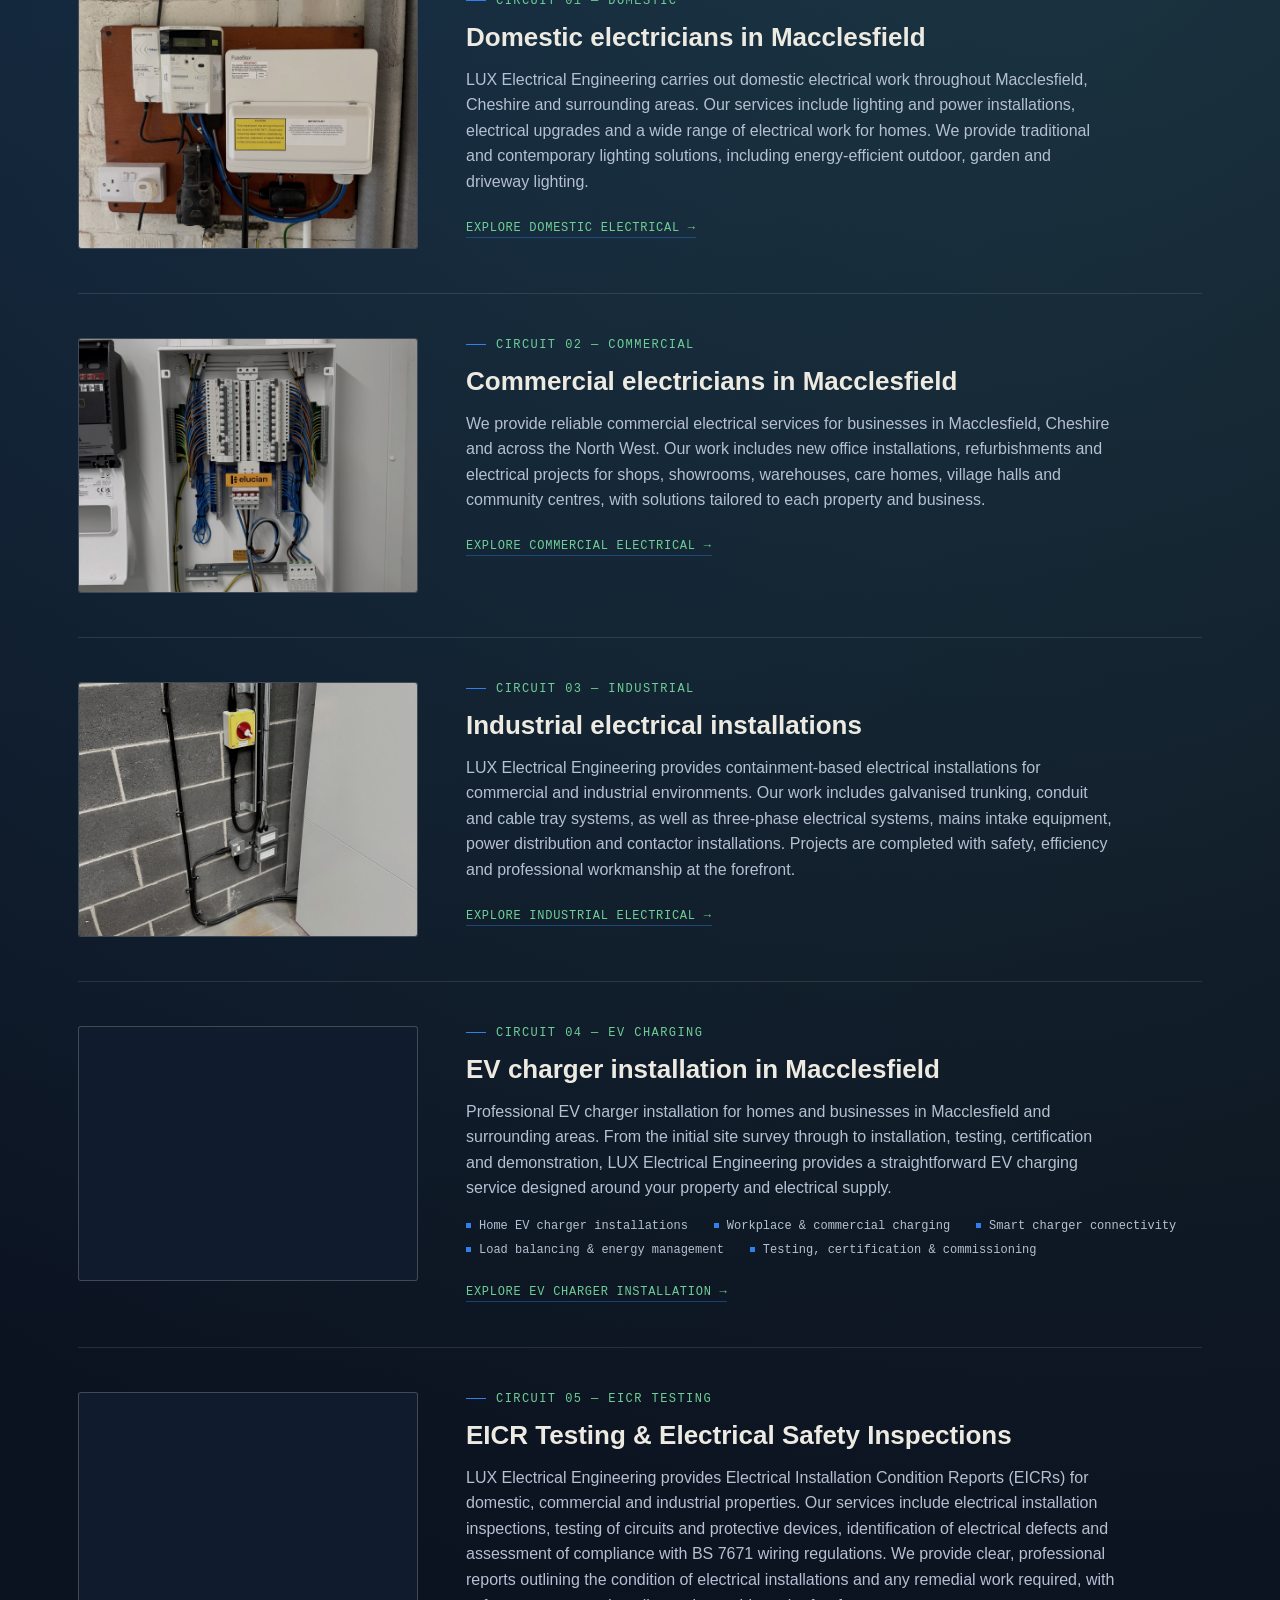
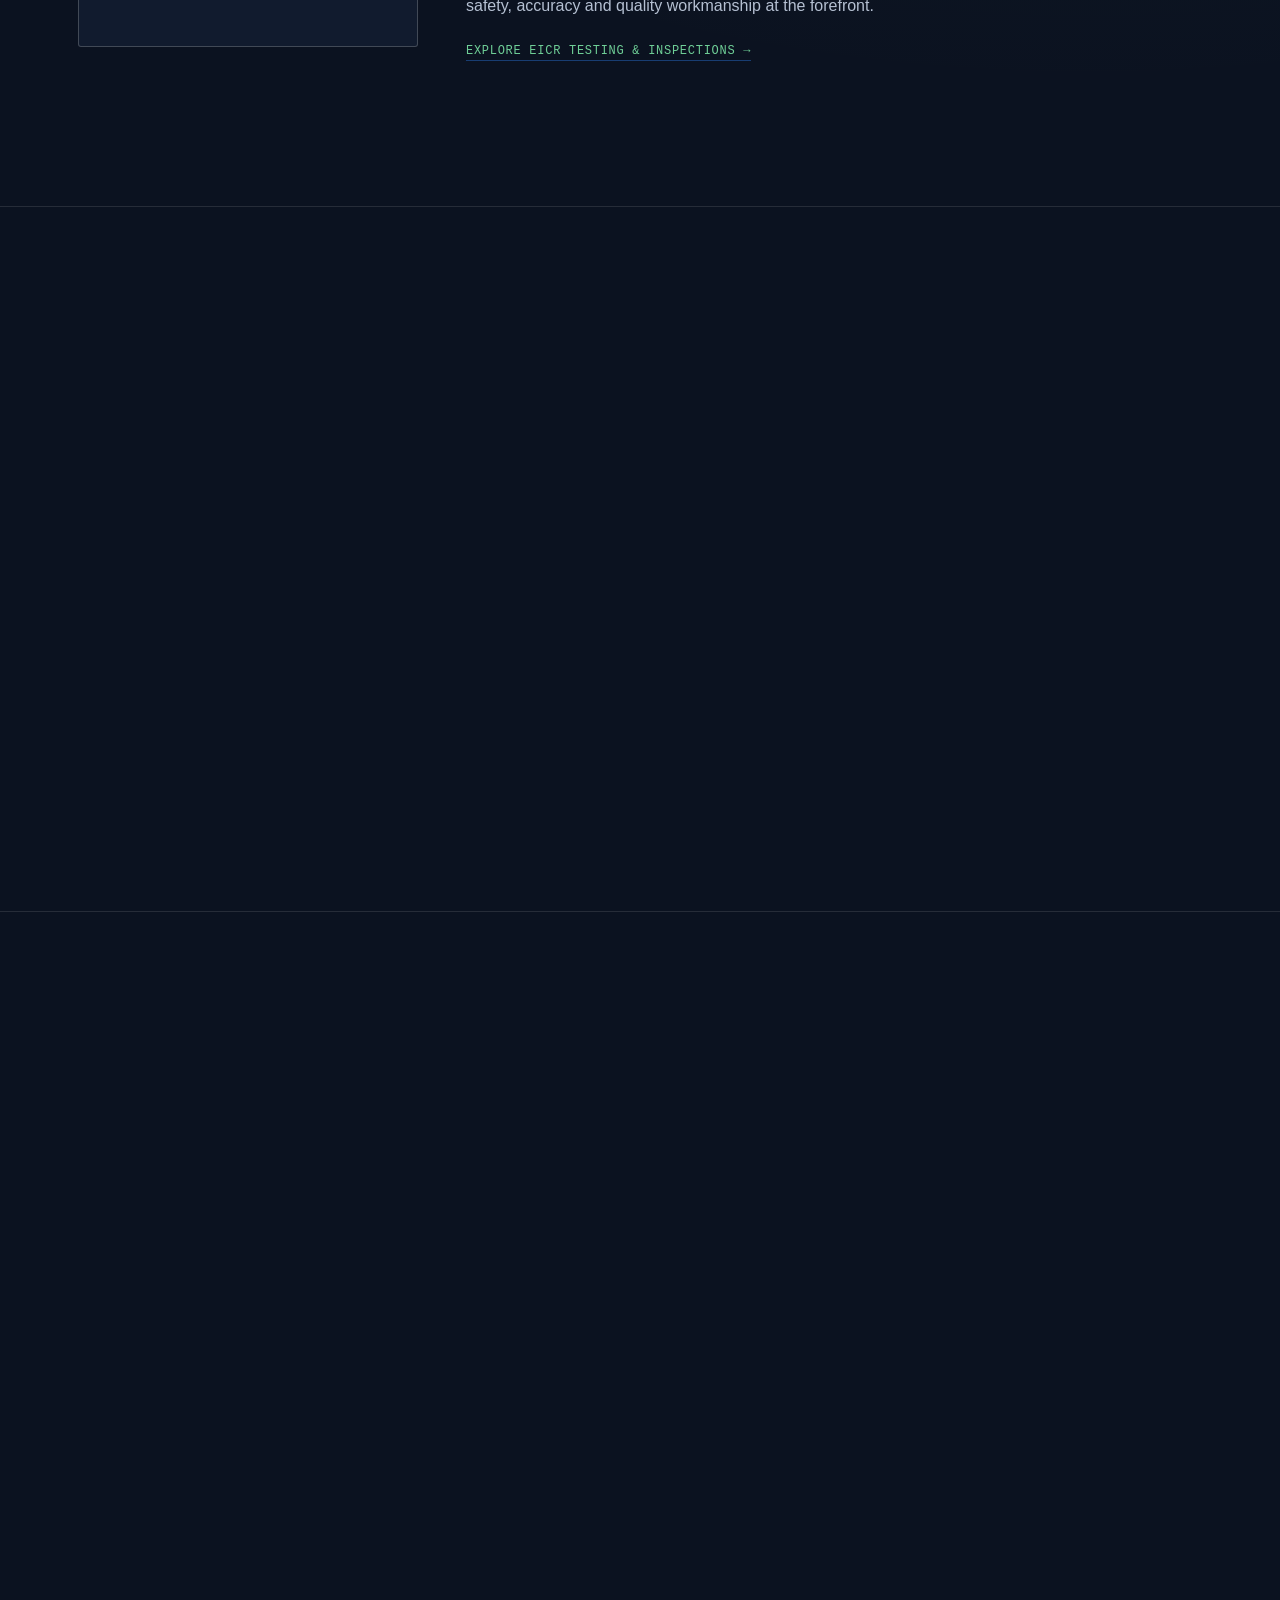
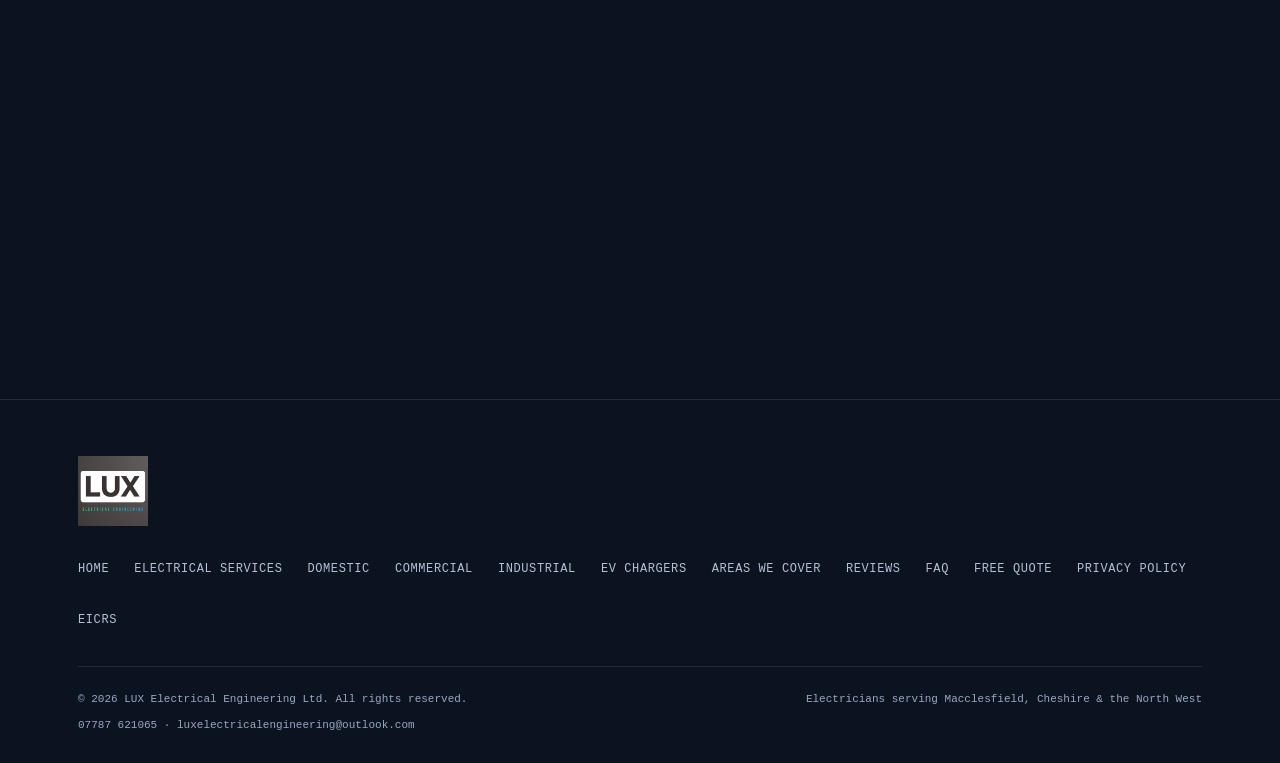
==== commit aaf8e982: "Refactor industrial-electrician.html for improved semantics and structure; add new eicr-macclesfield" ====
--- a/index.html
+++ b/index.html
@@ -1,37 +1,28 @@
 <!DOCTYPE html>
+
 <html lang="en-GB">
 <head>
-<meta charset="UTF-8">
-<meta name="viewport" content="width=device-width,initial-scale=1">
+<meta charset="utf-8"/>
+<meta content="width=device-width,initial-scale=1" name="viewport"/>
 <title>Electricians Macclesfield | LUX Electrical Engineering Ltd</title>
-<meta name="description" content="LUX Electrical Engineering provides domestic, commercial and industrial electrical services and EV charger installations in Macclesfield, Cheshire and the North West. Get a free quote.">
-<meta name="robots" content="index, follow, max-image-preview:large">
-<meta name="author" content="LUX Electrical Engineering Ltd">
-<meta name="theme-color" content="#0B1220">
-<link rel="canonical" href="https://lux-electrical-ltd.co.uk/">
-<meta property="og:type" content="website">
-<meta property="og:locale" content="en_GB">
-<meta property="og:site_name" content="LUX Electrical Engineering Ltd">
-<meta property="og:title" content="Electricians Macclesfield | LUX Electrical Engineering Ltd">
-<meta property="og:description" content="Domestic, commercial and industrial electrical work and EV charger installations in Macclesfield and across Cheshire.">
-<meta property="og:url" content="https://lux-electrical-ltd.co.uk/">
-<meta property="og:image" content="https://lux-electrical-ltd.co.uk/logo.jpeg">
-<meta property="og:image:alt" content="LUX Electrical Engineering Ltd logo">
-<meta name="twitter:card" content="summary_large_image">
-<meta name="twitter:title" content="Electricians Macclesfield | LUX Electrical Engineering Ltd">
-<meta name="twitter:description" content="Electrical services and EV charger installations across Macclesfield, Cheshire and the North West.">
-<meta name="twitter:image" content="https://lux-electrical-ltd.co.uk/logo.jpeg">
-<script type="application/ld+json">
-{
- "@context":"https://schema.org",
- "@graph":[
-  {"@type":"Electrician","@id":"https://lux-electrical-ltd.co.uk/#business","name":"LUX Electrical Engineering Ltd","url":"https://lux-electrical-ltd.co.uk/","logo":"https://lux-electrical-ltd.co.uk/logo.jpeg","image":"https://lux-electrical-ltd.co.uk/logo.jpeg","description":"Domestic, commercial and industrial electrical services and EV charger installations across Macclesfield, Cheshire and the North West.","telephone":"+447787621065","email":"luxelectricalengineering@outlook.com","areaServed":[{"@type":"City","name":"Macclesfield"},{"@type":"City","name":"Wilmslow"},{"@type":"AdministrativeArea","name":"Cheshire"},{"@type":"City","name":"Manchester"},{"@type":"AdministrativeArea","name":"North West England"}],"sameAs":["https://www.facebook.com/share/1b9scBxQHw/?mibextid=wwXIfr","https://www.instagram.com/lux_electrical_engineering/"],"openingHoursSpecification":[{"@type":"OpeningHoursSpecification","dayOfWeek":["Monday","Tuesday","Wednesday","Thursday","Friday"],"opens":"08:00","closes":"16:30"}],"hasOfferCatalog":{"@type":"OfferCatalog","name":"Electrical Services","itemListElement":[{"@type":"OfferCatalog","name":"Domestic Electrical Services"},{"@type":"OfferCatalog","name":"Commercial Electrical Services"},{"@type":"OfferCatalog","name":"Industrial Electrical Services"},{"@type":"OfferCatalog","name":"EV Charger Installation"}]}},
-  {"@type":"WebSite","@id":"https://lux-electrical-ltd.co.uk/#website","url":"https://lux-electrical-ltd.co.uk/","name":"LUX Electrical Engineering Ltd","publisher":{"@id":"https://lux-electrical-ltd.co.uk/#business"},"inLanguage":"en-GB"},
-  {"@type":"WebPage","@id":"https://lux-electrical-ltd.co.uk/#webpage","url":"https://lux-electrical-ltd.co.uk/","name":"Electricians Macclesfield | LUX Electrical Engineering Ltd","isPartOf":{"@id":"https://lux-electrical-ltd.co.uk/#website"},"about":{"@id":"https://lux-electrical-ltd.co.uk/#business"},"inLanguage":"en-GB"},
-  {"@type":"FAQPage","mainEntity":[{"@type":"Question","name":"What areas do you cover?","acceptedAnswer":{"@type":"Answer","text":"We cover Macclesfield, Wilmslow, Cheshire and surrounding areas across the North West, including Manchester. Larger projects may be considered further afield."}},{"@type":"Question","name":"Do you offer domestic, commercial and industrial electrical services?","acceptedAnswer":{"@type":"Answer","text":"Yes. LUX Electrical Engineering provides domestic, commercial and industrial electrical work, including installations, refurbishments, lighting, power and three-phase systems."}},{"@type":"Question","name":"Do you provide free electrical quotes?","acceptedAnswer":{"@type":"Answer","text":"Yes. Contact us for a free, no-obligation electrical quote."}},{"@type":"Question","name":"Do you install EV chargers in Macclesfield?","acceptedAnswer":{"@type":"Answer","text":"Yes. We install EV chargers for homes and businesses in Macclesfield and surrounding areas."}}]}
- ]
-}
-</script>
+<meta content="LUX Electrical Engineering provides domestic, commercial and industrial electrical services and EV charger installations in Macclesfield, Cheshire and the North West. Get a free quote." name="description"/>
+<meta content="index, follow, max-image-preview:large" name="robots"/>
+<meta content="LUX Electrical Engineering Ltd" name="author"/>
+<meta content="#0B1220" name="theme-color"/>
+<link href="https://lux-electrical-ltd.co.uk/" rel="canonical"/>
+<meta content="website" property="og:type"/>
+<meta content="en_GB" property="og:locale"/>
+<meta content="LUX Electrical Engineering Ltd" property="og:site_name"/>
+<meta content="Electricians Macclesfield | LUX Electrical Engineering Ltd" property="og:title"/>
+<meta content="Domestic, commercial and industrial electrical work and EV charger installations in Macclesfield and across Cheshire." property="og:description"/>
+<meta content="https://lux-electrical-ltd.co.uk/" property="og:url"/>
+<meta content="https://lux-electrical-ltd.co.uk/logo.jpeg" property="og:image"/>
+<meta content="LUX Electrical Engineering Ltd logo" property="og:image:alt"/>
+<meta content="summary_large_image" name="twitter:card"/>
+<meta content="Electricians Macclesfield | LUX Electrical Engineering Ltd" name="twitter:title"/>
+<meta content="Electrical services and EV charger installations across Macclesfield, Cheshire and the North West." name="twitter:description"/>
+<meta content="https://lux-electrical-ltd.co.uk/logo.jpeg" name="twitter:image"/>
+<script type="application/ld+json">{"@context": "https://schema.org", "@graph": [{"@type": "Electrician", "@id": "https://lux-electrical-ltd.co.uk/#business", "name": "LUX Electrical Engineering Ltd", "url": "https://lux-electrical-ltd.co.uk/", "logo": "https://lux-electrical-ltd.co.uk/logo.jpeg", "image": "https://lux-electrical-ltd.co.uk/logo.jpeg", "description": "Domestic, commercial and industrial electrical services and EV charger installations across Macclesfield, Cheshire and the North West.", "telephone": "+447787621065", "email": "luxelectricalengineering@outlook.com", "areaServed": [{"@type": "City", "name": "Macclesfield"}, {"@type": "City", "name": "Wilmslow"}, {"@type": "AdministrativeArea", "name": "Cheshire"}, {"@type": "City", "name": "Manchester"}, {"@type": "AdministrativeArea", "name": "North West England"}], "sameAs": ["https://www.facebook.com/share/1b9scBxQHw/?mibextid=wwXIfr", "https://www.instagram.com/lux_electrical_engineering/"], "openingHoursSpecification": [{"@type": "OpeningHoursSpecification", "dayOfWeek": ["Monday", "Tuesday", "Wednesday", "Thursday", "Friday"], "opens": "08:00", "closes": "16:30"}], "hasOfferCatalog": {"@type": "OfferCatalog", "name": "Electrical Services", "itemListElement": [{"@type": "OfferCatalog", "name": "Domestic Electrical Services"}, {"@type": "OfferCatalog", "name": "Commercial Electrical Services"}, {"@type": "OfferCatalog", "name": "Industrial Electrical Services"}, {"@type": "OfferCatalog", "name": "EV Charger Installation"}, {"@type": "OfferCatalog", "name": "EICR Testing & Electrical Safety Inspections"}]}}, {"@type": "WebSite", "@id": "https://lux-electrical-ltd.co.uk/#website", "url": "https://lux-electrical-ltd.co.uk/", "name": "LUX Electrical Engineering Ltd", "publisher": {"@id": "https://lux-electrical-ltd.co.uk/#business"}, "inLanguage": "en-GB"}, {"@type": "WebPage", "@id": "https://lux-electrical-ltd.co.uk/#webpage", "url": "https://lux-electrical-ltd.co.uk/", "name": "Electricians Macclesfield | LUX Electrical Engineering Ltd", "isPartOf": {"@id": "https://lux-electrical-ltd.co.uk/#website"}, "about": {"@id": "https://lux-electrical-ltd.co.uk/#business"}, "inLanguage": "en-GB"}, {"@type": "FAQPage", "mainEntity": [{"@type": "Question", "name": "What areas do you cover?", "acceptedAnswer": {"@type": "Answer", "text": "We cover Macclesfield, Wilmslow, Cheshire and surrounding areas across the North West, including Manchester. Larger projects may be considered further afield."}}, {"@type": "Question", "name": "Do you offer domestic, commercial and industrial electrical services?", "acceptedAnswer": {"@type": "Answer", "text": "Yes. LUX Electrical Engineering provides domestic, commercial and industrial electrical work, including installations, refurbishments, lighting, power and three-phase systems."}}, {"@type": "Question", "name": "Do you provide free electrical quotes?", "acceptedAnswer": {"@type": "Answer", "text": "Yes. Contact us for a free, no-obligation electrical quote."}}, {"@type": "Question", "name": "Do you install EV chargers in Macclesfield?", "acceptedAnswer": {"@type": "Answer", "text": "Yes. We install EV chargers for homes and businesses in Macclesfield and surrounding areas."}}]}]}</script>
 <style>
 :root{--ink:#0B1220;--panel:#111B2E;--panel2:#16223A;--blue:#2F80ED;--mint:#6FCF97;--live:#39FF88;--paper:#EDEAE2;--slate:#B5C0D2;--dim:#9AA8BF;--line:rgba(237,234,226,.12);--strong:rgba(237,234,226,.22);--display:Arial,Helvetica,sans-serif;--mono:'SFMono-Regular',Consolas,'Liberation Mono',monospace;--body:Arial,Helvetica,sans-serif;--max:1180px}
 *{box-sizing:border-box}html{scroll-behavior:smooth}body{margin:0;background:radial-gradient(circle at 15% 10%,rgba(47,128,237,.18),transparent 35%),radial-gradient(circle at 85% 20%,rgba(111,207,151,.14),transparent 32%),var(--ink);color:var(--paper);font-family:var(--body);line-height:1.6;-webkit-font-smoothing:antialiased;overflow-x:hidden}img{max-width:100%;display:block}a{color:inherit}.wrap{max-width:var(--max);margin:auto;padding:0 28px}::selection{background:var(--blue);color:#fff}:is(a,button,summary,input,select,textarea):focus-visible{outline:2px solid var(--live);outline-offset:3px}.grid-bg{position:fixed;inset:0;z-index:0;pointer-events:none;background-image:linear-gradient(var(--line) 1px,transparent 1px),linear-gradient(90deg,var(--line) 1px,transparent 1px);background-size:64px 64px;mask-image:radial-gradient(ellipse 90% 60% at 50% 0%,#000,transparent 75%);opacity:.5}
@@ -58,38 +49,37 @@
   }
 }
 </style>
-
-</head>
+<style>.service h3 a{color:inherit;text-decoration:none}.service h3 a:hover{color:var(--mint)}</style></head>
 <body>
-<div class="grid-bg" aria-hidden="true"></div>
+<div aria-hidden="true" class="grid-bg"></div>
 <div id="site-header"></div>
 <main id="top">
-<section class="hero" aria-labelledby="hero-title"><div class="wrap hero-grid"><div class="hero-content"><div class="eyebrow"><span class="node"></span>Powering with precision</div><h1 id="hero-title">Electricians in<br><em>Macclesfield.</em></h1><p class="desc">LUX Electrical Engineering Ltd provides professional domestic, commercial and industrial electrical services in Macclesfield, Cheshire and across the North West. From lighting and power installations to three-phase systems and EV charger installation, we deliver safe, reliable electrical work with close attention to detail.</p><div class="cta-row"><a href="#contact" class="btn btn-primary">Get a free quote</a><a href="tel:+447787621065" class="btn btn-ghost">Call 07787 621065</a></div><svg class="hero-trace" viewBox="0 0 410 340" fill="none" xmlns="http://www.w3.org/2000/svg" aria-hidden="true"><path d="M10,10 L10,60 L120,60 L120,140 L340,140 L340,240 L60,240 L60,330 L400,330" stroke="rgba(237,234,226,.14)" stroke-width="1.5"/><circle cx="10" cy="10" r="4" fill="#2F80ED"/><circle cx="120" cy="140" r="4" fill="#2F80ED"/><circle cx="340" cy="240" r="4" fill="#2F80ED"/><circle cx="400" cy="330" r="4" fill="#2F80ED"/><circle class="pulse-circle" cx="0" cy="0" r="4.5" fill="#39FF88"/></svg></div><aside class="hero-panel" aria-label="Service highlights"><div class="hero-panel-title">LUX Engineering</div><div class="hero-panel-item"><span class="hero-panel-dot"></span>Professional electrical services</div><div class="hero-panel-item"><span class="hero-panel-dot"></span>Domestic · Commercial · Industrial</div><div class="hero-panel-item"><span class="hero-panel-dot"></span>Macclesfield &amp; North West</div></aside></div></section>
-<div class="strip" aria-label="Business information"><div class="wrap"><div class="strip-item"><b>Domestic</b> · Commercial · Industrial</div><div class="strip-item">EV charger installation</div><div class="strip-item">Free, no-obligation quotes</div><div class="strip-item">Macclesfield &amp; Cheshire</div></div></div>
-<section id="services" aria-labelledby="services-title"><div class="wrap"><div class="eyebrow"><span class="node"></span>Electrical Services</div><h2 class="head" id="services-title">Electrical services in Macclesfield &amp; Cheshire.</h2><p class="lede">From domestic lighting and power installations to commercial projects, industrial three-phase systems and EV charging, LUX Electrical Engineering provides professional electrical solutions for homes and businesses.</p><div class="service-list">
-<article class="service"><div class="service-media"><img src="lounge.jpg" width="1200" height="900" alt="Finished living room lighting installation" loading="lazy" decoding="async"></div><div><div class="circuit-num">Circuit 01 — Domestic</div><h3>Domestic electricians in Macclesfield</h3><p>LUX Electrical Engineering carries out domestic electrical work throughout Macclesfield, Cheshire and surrounding areas. Our services include lighting and power installations, electrical upgrades and a wide range of electrical work for homes. We provide traditional and contemporary lighting solutions, including energy-efficient outdoor, garden and driveway lighting.</p><a class="link" href="#contact">Get a domestic electrical quote →</a></div></article>
-<article class="service"><div class="service-media"><img src="wires.jpeg" width="1200" height="900" alt="Commercial electrical wiring and installation work" loading="lazy" decoding="async"></div><div><div class="circuit-num">Circuit 02 — Commercial</div><h3>Commercial electricians in Macclesfield</h3><p>We provide reliable commercial electrical services for businesses in Macclesfield, Cheshire and across the North West. Our work includes new office installations, refurbishments and electrical projects for shops, showrooms, warehouses, care homes, village halls and community centres, with solutions tailored to each property and business.</p><a class="link" href="#contact">Get a commercial electrical quote →</a></div></article>
-<article class="service"><div class="service-media"><img src="wires2.jpeg" width="1200" height="900" alt="Industrial electrical containment and wiring" loading="lazy" decoding="async"></div><div><div class="circuit-num">Circuit 03 — Industrial</div><h3>Industrial electrical installations</h3><p>LUX Electrical Engineering provides containment-based electrical installations for commercial and industrial environments. Our work includes galvanised trunking, conduit and cable tray systems, as well as three-phase electrical systems, mains intake equipment, power distribution and contactor installations. Projects are completed with safety, efficiency and professional workmanship at the forefront.</p><a class="link" href="#contact">Discuss an industrial project →</a></div></article>
-<article class="service"><div class="service-media"><img src="ev.jpeg" width="1200" height="900" alt="Electric vehicle charger installation" loading="lazy" decoding="async"></div><div><div class="circuit-num">Circuit 04 — EV Charging</div><h3>EV charger installation in Macclesfield</h3><p>Professional EV charger installation for homes and businesses in Macclesfield and surrounding areas. From the initial site survey through to installation, testing, certification and demonstration, LUX Electrical Engineering provides a straightforward EV charging service designed around your property and electrical supply.</p><ul><li>Home EV charger installations</li><li>Workplace &amp; commercial charging</li><li>Smart charger connectivity</li><li>Load balancing &amp; energy management</li><li>Testing, certification &amp; commissioning</li></ul><a class="link" href="#contact">Get an EV charger quote →</a></div></article>
+<section aria-labelledby="hero-title" class="hero"><div class="wrap hero-grid"><div class="hero-content"><div class="eyebrow"><span class="node"></span>Powering with precision</div><h1 id="hero-title">Electricians in<br/><em>Macclesfield.</em></h1><p class="desc">LUX Electrical Engineering Ltd provides professional domestic, commercial and industrial electrical services in Macclesfield, Cheshire and across the North West. From lighting and power installations to three-phase systems and EV charger installation, we deliver safe, reliable electrical work with close attention to detail.</p><div class="cta-row"><a class="btn btn-primary" href="#contact">Get a free quote</a><a class="btn btn-ghost" href="tel:+447787621065">Call 07787 621065</a></div><svg aria-hidden="true" class="hero-trace" fill="none" viewbox="0 0 410 340" xmlns="http://www.w3.org/2000/svg"><path d="M10,10 L10,60 L120,60 L120,140 L340,140 L340,240 L60,240 L60,330 L400,330" stroke="rgba(237,234,226,.14)" stroke-width="1.5"></path><circle cx="10" cy="10" fill="#2F80ED" r="4"></circle><circle cx="120" cy="140" fill="#2F80ED" r="4"></circle><circle cx="340" cy="240" fill="#2F80ED" r="4"></circle><circle cx="400" cy="330" fill="#2F80ED" r="4"></circle><circle class="pulse-circle" cx="0" cy="0" fill="#39FF88" r="4.5"></circle></svg></div><aside aria-label="Service highlights" class="hero-panel"><div class="hero-panel-title">LUX Engineering</div><div class="hero-panel-item"><span class="hero-panel-dot"></span>Professional electrical services</div><div class="hero-panel-item"><span class="hero-panel-dot"></span>Domestic · Commercial · Industrial</div><div class="hero-panel-item"><span class="hero-panel-dot"></span>Macclesfield &amp; North West</div></aside></div></section>
+<div aria-label="Business information" class="strip"><div class="wrap"><div class="strip-item"><b>Domestic</b> · Commercial · Industrial</div><div class="strip-item">EV charger installation</div><div class="strip-item">Free, no-obligation quotes</div><div class="strip-item">Macclesfield &amp; Cheshire</div></div></div>
+<section aria-labelledby="services-title" id="services"><div class="wrap"><div class="eyebrow"><span class="node"></span>Electrical Services</div><h2 class="head" id="services-title">Electrical services in Macclesfield &amp; Cheshire.</h2><p class="lede">From domestic lighting and power installations to commercial projects, industrial three-phase systems and EV charging, LUX Electrical Engineering provides professional electrical solutions for homes and businesses.</p><div class="service-list">
+<article class="service"><div class="service-media"><img alt="LUX Electrical Engineering domestic electrical work" decoding="async" height="900" loading="lazy" src="domestic page.jpeg" width="1200"/></div><div><div class="circuit-num">Circuit 01 — Domestic</div><h3><a href="domestic-electrician.html">Domestic electricians in Macclesfield</a></h3><p>LUX Electrical Engineering carries out domestic electrical work throughout Macclesfield, Cheshire and surrounding areas. Our services include lighting and power installations, electrical upgrades and a wide range of electrical work for homes. We provide traditional and contemporary lighting solutions, including energy-efficient outdoor, garden and driveway lighting.</p><a class="link" href="domestic-electrician.html">Explore Domestic Electrical →</a></div></article>
+<article class="service"><div class="service-media"><img alt="LUX Electrical Engineering commercial electrical work" decoding="async" height="900" loading="lazy" src="commercial page.jpeg" width="1200"/></div><div><div class="circuit-num">Circuit 02 — Commercial</div><h3><a href="commercial-electrician.html">Commercial electricians in Macclesfield</a></h3><p>We provide reliable commercial electrical services for businesses in Macclesfield, Cheshire and across the North West. Our work includes new office installations, refurbishments and electrical projects for shops, showrooms, warehouses, care homes, village halls and community centres, with solutions tailored to each property and business.</p><a class="link" href="commercial-electrician.html">Explore Commercial Electrical →</a></div></article>
+<article class="service"><div class="service-media"><img alt="LUX Electrical Engineering industrial electrical work" decoding="async" height="900" loading="lazy" src="industrial page.jpeg" width="1200"/></div><div><div class="circuit-num">Circuit 03 — Industrial</div><h3><a href="industrial-electrician.html">Industrial electrical installations</a></h3><p>LUX Electrical Engineering provides containment-based electrical installations for commercial and industrial environments. Our work includes galvanised trunking, conduit and cable tray systems, as well as three-phase electrical systems, mains intake equipment, power distribution and contactor installations. Projects are completed with safety, efficiency and professional workmanship at the forefront.</p><a class="link" href="industrial-electrician.html">Explore Industrial Electrical →</a></div></article>
+<article class="service"><div class="service-media"><img alt="LUX Electrical Engineering ev electrical work" decoding="async" height="900" loading="lazy" src="ev page.jpeg" width="1200"/></div><div><div class="circuit-num">Circuit 04 — EV Charging</div><h3><a href="ev-charger-installation.html">EV charger installation in Macclesfield</a></h3><p>Professional EV charger installation for homes and businesses in Macclesfield and surrounding areas. From the initial site survey through to installation, testing, certification and demonstration, LUX Electrical Engineering provides a straightforward EV charging service designed around your property and electrical supply.</p><ul><li>Home EV charger installations</li><li>Workplace &amp; commercial charging</li><li>Smart charger connectivity</li><li>Load balancing &amp; energy management</li><li>Testing, certification &amp; commissioning</li></ul><a class="link" href="ev-charger-installation.html">Explore EV Charger Installation →</a></div></article>
+<article class="service"><div class="service-media"><img alt="Electrical consumer unit inspection for an EICR" decoding="async" height="2048" loading="lazy" src="eicr homepage.jpeg" width="1152"/></div><div><div class="circuit-num">Circuit 05 — EICR Testing</div><h3><a href="eicr-macclesfield.html">EICR Testing &amp; Electrical Safety Inspections</a></h3><p>LUX Electrical Engineering provides Electrical Installation Condition Reports (EICRs) for domestic, commercial and industrial properties. Our services include electrical installation inspections, testing of circuits and protective devices, identification of electrical defects and assessment of compliance with BS 7671 wiring regulations. We provide clear, professional reports outlining the condition of electrical installations and any remedial work required, with safety, accuracy and quality workmanship at the forefront.</p><a class="link" href="eicr-macclesfield.html">Explore EICR Testing &amp; Inspections →</a></div></article></div></div></section>
+<section aria-labelledby="areas-title" id="areas"><div class="wrap coverage-inner"><div><div class="eyebrow"><span class="node"></span>Areas We Cover</div><h2 class="head" id="areas-title">Electricians covering Macclesfield, Cheshire &amp; the North West.</h2><p class="lede">Based in Cheshire, LUX Electrical Engineering works throughout Macclesfield, Wilmslow and surrounding areas, with electrical services available across the wider North West including Manchester. Larger projects can also be considered further across the UK.</p><div class="chip-field"><span class="chip">Macclesfield</span><span class="chip">Wilmslow</span><span class="chip">Cheshire</span><span class="chip">Manchester</span><span class="chip">North West</span><span class="chip dim">UK-wide — larger projects</span></div></div><div aria-label="Illustrative service area graphic, not a geographic map" class="map-panel"><svg aria-hidden="true" viewbox="0 0 320 300" xmlns="http://www.w3.org/2000/svg"><circle cx="160" cy="150" fill="none" r="120" stroke="rgba(237,234,226,.1)"></circle><circle cx="160" cy="150" fill="none" r="80" stroke="rgba(237,234,226,.12)"></circle><circle cx="160" cy="150" fill="none" r="40" stroke="rgba(237,234,226,.14)"></circle><line stroke="rgba(237,234,226,.08)" x1="20" x2="300" y1="150" y2="150"></line><line stroke="rgba(237,234,226,.08)" x1="160" x2="160" y1="10" y2="290"></line><circle cx="160" cy="150" fill="#39FF88" r="6"></circle><circle cx="160" cy="150" fill="none" opacity=".5" r="12" stroke="#39FF88"></circle><text fill="#EDEAE2" font-family="monospace" font-size="10" x="172" y="146">MACCLESFIELD</text><circle cx="108" cy="102" fill="#2F80ED" r="4"></circle><text fill="#93A1BA" font-family="monospace" font-size="9" x="60" y="90">WILMSLOW</text><circle cx="70" cy="200" fill="#2F80ED" r="4"></circle><text fill="#93A1BA" font-family="monospace" font-size="9" x="24" y="222">MANCHESTER</text><circle cx="230" cy="190" fill="#2F80ED" r="4"></circle><text fill="#93A1BA" font-family="monospace" font-size="9" x="240" y="210">CHESHIRE</text></svg></div></div></section>
+<section aria-labelledby="reviews-title" id="reviews"><div class="wrap"><div class="eyebrow"><span class="node"></span>Customer Reviews</div><h2 class="head" id="reviews-title">Real feedback. Real electrical work.</h2><p class="lede">See what customers have said about Josh and LUX Electrical Engineering on Google and Facebook.</p><div class="reviews-slider" id="reviewsSlider"><div class="reviews-viewport"><div class="review-track" id="reviewTrack">
+<article class="review-card"><div class="review-top"><div class="review-name">Georgia Day</div><div class="review-source"><span class="source-icon">G</span> Posted on Google</div></div><div aria-label="5 out of 5 stars" class="stars">★★★★★</div><blockquote>“Great Electrician!<br/><br/>Really happy with the work. Josh was on time, friendly, and knew exactly what he was doing. The job was done quickly and everything works perfectly. Would definitely recommend and use again!”</blockquote><div class="review-date">Google review · approximately 1 year ago</div></article>
+<article class="review-card"><div class="review-top"><div class="review-name">June</div><div class="review-source"><span class="source-icon">G</span> Posted on Google</div></div><div aria-label="5 out of 5 stars" class="stars">★★★★★</div><blockquote>“Josh came round to change my outside light to a flood light to make access easier in the dark. He was very polite and thoughtful when setting the timer for the light. Taking consideration to the length of time it would take me to get to my door. Very tidy and professional. Would highly recommend.”</blockquote><div class="review-date">Google review · approximately 1 year ago</div></article>
+<article class="review-card"><div class="review-top"><div class="review-name">Andrew Dodgson</div><div class="review-source"><span class="source-icon">G</span> Posted on Google</div></div><div aria-label="5 out of 5 stars" class="stars">★★★★★</div><blockquote>“Excellent Electrical jobs done at my property and at a good price too. Josh was very informative and timely, would definitely use him again in the future and recommend him”</blockquote><div class="review-date">Google review · approximately 1 month ago</div></article>
+<article class="review-card"><div class="review-top"><div class="review-name">Angela Woods</div><div class="review-source"><span class="source-icon fb">f</span> Posted on Facebook</div></div><div aria-label="Recommended on Facebook" class="stars">✓ Recommended</div><blockquote>“Very professional and excellent company. Josh is extremely helpful, clean and tidy and did a wonderful job for me replacing some light fittings, light switches and plug sockets. Would use again.”</blockquote><div class="review-date">Facebook recommendation · 22 September 2025</div><a class="review-source-link" href="https://www.facebook.com/share/1b9scBxQHw/?mibextid=wwXIfr" rel="noopener noreferrer" target="_blank">View LUX on Facebook ↗</a></article>
+</div></div><div class="slider-controls"><div aria-label="Review slider pages" class="slider-dots" id="reviewDots"></div><div class="slider-buttons"><button aria-label="Previous review" class="slider-btn" id="reviewPrev" type="button">←</button><button aria-label="Next review" class="slider-btn" id="reviewNext" type="button">→</button></div></div></div><p class="review-footnote">Reviews shown above are reproduced from customer feedback posted on Google and Facebook.</p></div></section>
+<section aria-labelledby="faq-title" id="faq"><div class="wrap"><div class="eyebrow"><span class="node"></span>Electrical FAQ</div><h2 class="head" id="faq-title">Frequently asked questions.</h2><p class="lede">Common questions about LUX Electrical Engineering's services, coverage and quotes.</p><div class="faq-list">
+<details open=""><summary><span><span class="idx">01</span><span class="q">What areas do you cover?</span></span><span aria-hidden="true" class="plus"></span></summary><div class="faq-a">We cover Macclesfield, Wilmslow, Cheshire and surrounding areas across the North West, including Manchester. Larger electrical projects can also be considered across the wider UK.</div></details>
+<details><summary><span><span class="idx">02</span><span class="q">Do you offer domestic, commercial and industrial electrical services?</span></span><span aria-hidden="true" class="plus"></span></summary><div class="faq-a">Yes. We provide domestic, commercial and industrial electrical services including new installations, refurbishments, lighting and power installations, three-phase systems and containment.</div></details>
+<details><summary><span><span class="idx">03</span><span class="q">Do you provide free electrical quotes?</span></span><span aria-hidden="true" class="plus"></span></summary><div class="faq-a">Yes. We offer free, no-obligation quotes. Send us the details of your job using the enquiry form or call 07787 621065 to discuss your requirements.</div></details>
+<details><summary><span><span class="idx">04</span><span class="q">What types of commercial electrical work do you do?</span></span><span aria-hidden="true" class="plus"></span></summary><div class="faq-a">We work on offices, shops, showrooms, warehouses, care homes, community buildings and industrial environments. Services include lighting, power distribution, three-phase systems and electrical containment such as trunking, cable tray and conduit.</div></details>
+<details><summary><span><span class="idx">05</span><span class="q">Do you install EV chargers in Macclesfield?</span></span><span aria-hidden="true" class="plus"></span></summary><div class="faq-a">Yes. We install EV chargers for homes and businesses in Macclesfield and surrounding areas, with installation, testing, certification and commissioning included as required.</div></details>
 </div></div></section>
-<section id="areas" aria-labelledby="areas-title"><div class="wrap coverage-inner"><div><div class="eyebrow"><span class="node"></span>Areas We Cover</div><h2 class="head" id="areas-title">Electricians covering Macclesfield, Cheshire &amp; the North West.</h2><p class="lede">Based in Cheshire, LUX Electrical Engineering works throughout Macclesfield, Wilmslow and surrounding areas, with electrical services available across the wider North West including Manchester. Larger projects can also be considered further across the UK.</p><div class="chip-field"><span class="chip">Macclesfield</span><span class="chip">Wilmslow</span><span class="chip">Cheshire</span><span class="chip">Manchester</span><span class="chip">North West</span><span class="chip dim">UK-wide — larger projects</span></div></div><div class="map-panel" aria-label="Illustrative service area graphic, not a geographic map"><svg viewBox="0 0 320 300" xmlns="http://www.w3.org/2000/svg" aria-hidden="true"><circle cx="160" cy="150" r="120" stroke="rgba(237,234,226,.1)" fill="none"/><circle cx="160" cy="150" r="80" stroke="rgba(237,234,226,.12)" fill="none"/><circle cx="160" cy="150" r="40" stroke="rgba(237,234,226,.14)" fill="none"/><line x1="20" y1="150" x2="300" y2="150" stroke="rgba(237,234,226,.08)"/><line x1="160" y1="10" x2="160" y2="290" stroke="rgba(237,234,226,.08)"/><circle cx="160" cy="150" r="6" fill="#39FF88"/><circle cx="160" cy="150" r="12" stroke="#39FF88" fill="none" opacity=".5"/><text x="172" y="146" font-family="monospace" font-size="10" fill="#EDEAE2">MACCLESFIELD</text><circle cx="108" cy="102" r="4" fill="#2F80ED"/><text x="60" y="90" font-family="monospace" font-size="9" fill="#93A1BA">WILMSLOW</text><circle cx="70" cy="200" r="4" fill="#2F80ED"/><text x="24" y="222" font-family="monospace" font-size="9" fill="#93A1BA">MANCHESTER</text><circle cx="230" cy="190" r="4" fill="#2F80ED"/><text x="240" y="210" font-family="monospace" font-size="9" fill="#93A1BA">CHESHIRE</text></svg></div></div></section>
-<section id="reviews" aria-labelledby="reviews-title"><div class="wrap"><div class="eyebrow"><span class="node"></span>Customer Reviews</div><h2 class="head" id="reviews-title">Real feedback. Real electrical work.</h2><p class="lede">See what customers have said about Josh and LUX Electrical Engineering on Google and Facebook.</p><div class="reviews-slider" id="reviewsSlider"><div class="reviews-viewport"><div class="review-track" id="reviewTrack">
-<article class="review-card"><div class="review-top"><div class="review-name">Georgia Day</div><div class="review-source"><span class="source-icon">G</span> Posted on Google</div></div><div class="stars" aria-label="5 out of 5 stars">★★★★★</div><blockquote>“Great Electrician!<br><br>Really happy with the work. Josh was on time, friendly, and knew exactly what he was doing. The job was done quickly and everything works perfectly. Would definitely recommend and use again!”</blockquote><div class="review-date">Google review · approximately 1 year ago</div></article>
-<article class="review-card"><div class="review-top"><div class="review-name">June</div><div class="review-source"><span class="source-icon">G</span> Posted on Google</div></div><div class="stars" aria-label="5 out of 5 stars">★★★★★</div><blockquote>“Josh came round to change my outside light to a flood light to make access easier in the dark. He was very polite and thoughtful when setting the timer for the light. Taking consideration to the length of time it would take me to get to my door. Very tidy and professional. Would highly recommend.”</blockquote><div class="review-date">Google review · approximately 1 year ago</div></article>
-<article class="review-card"><div class="review-top"><div class="review-name">Andrew Dodgson</div><div class="review-source"><span class="source-icon">G</span> Posted on Google</div></div><div class="stars" aria-label="5 out of 5 stars">★★★★★</div><blockquote>“Excellent Electrical jobs done at my property and at a good price too. Josh was very informative and timely, would definitely use him again in the future and recommend him”</blockquote><div class="review-date">Google review · approximately 1 month ago</div></article>
-<article class="review-card"><div class="review-top"><div class="review-name">Angela Woods</div><div class="review-source"><span class="source-icon fb">f</span> Posted on Facebook</div></div><div class="stars" aria-label="Recommended on Facebook">✓ Recommended</div><blockquote>“Very professional and excellent company. Josh is extremely helpful, clean and tidy and did a wonderful job for me replacing some light fittings, light switches and plug sockets. Would use again.”</blockquote><div class="review-date">Facebook recommendation · 22 September 2025</div><a class="review-source-link" href="https://www.facebook.com/share/1b9scBxQHw/?mibextid=wwXIfr" target="_blank" rel="noopener noreferrer">View LUX on Facebook ↗</a></article>
-</div></div><div class="slider-controls"><div class="slider-dots" id="reviewDots" aria-label="Review slider pages"></div><div class="slider-buttons"><button type="button" class="slider-btn" id="reviewPrev" aria-label="Previous review">←</button><button type="button" class="slider-btn" id="reviewNext" aria-label="Next review">→</button></div></div></div><p class="review-footnote">Reviews shown above are reproduced from customer feedback posted on Google and Facebook.</p></div></section>
-<section id="faq" aria-labelledby="faq-title"><div class="wrap"><div class="eyebrow"><span class="node"></span>Electrical FAQ</div><h2 class="head" id="faq-title">Frequently asked questions.</h2><p class="lede">Common questions about LUX Electrical Engineering's services, coverage and quotes.</p><div class="faq-list">
-<details open><summary><span><span class="idx">01</span><span class="q">What areas do you cover?</span></span><span class="plus" aria-hidden="true"></span></summary><div class="faq-a">We cover Macclesfield, Wilmslow, Cheshire and surrounding areas across the North West, including Manchester. Larger electrical projects can also be considered across the wider UK.</div></details>
-<details><summary><span><span class="idx">02</span><span class="q">Do you offer domestic, commercial and industrial electrical services?</span></span><span class="plus" aria-hidden="true"></span></summary><div class="faq-a">Yes. We provide domestic, commercial and industrial electrical services including new installations, refurbishments, lighting and power installations, three-phase systems and containment.</div></details>
-<details><summary><span><span class="idx">03</span><span class="q">Do you provide free electrical quotes?</span></span><span class="plus" aria-hidden="true"></span></summary><div class="faq-a">Yes. We offer free, no-obligation quotes. Send us the details of your job using the enquiry form or call 07787 621065 to discuss your requirements.</div></details>
-<details><summary><span><span class="idx">04</span><span class="q">What types of commercial electrical work do you do?</span></span><span class="plus" aria-hidden="true"></span></summary><div class="faq-a">We work on offices, shops, showrooms, warehouses, care homes, community buildings and industrial environments. Services include lighting, power distribution, three-phase systems and electrical containment such as trunking, cable tray and conduit.</div></details>
-<details><summary><span><span class="idx">05</span><span class="q">Do you install EV chargers in Macclesfield?</span></span><span class="plus" aria-hidden="true"></span></summary><div class="faq-a">Yes. We install EV chargers for homes and businesses in Macclesfield and surrounding areas, with installation, testing, certification and commissioning included as required.</div></details>
-</div></div></section>
-<section id="contact" aria-labelledby="contact-title"><div class="wrap"><div class="eyebrow"><span class="node"></span>Contact LUX Electrical</div><h2 class="head" id="contact-title">Get a free electrical quote in Macclesfield.</h2><p class="lede">Tell us about the electrical work you need and the LUX Electrical Engineering team will get back to you. Free, no-obligation quotes are available for domestic, commercial, industrial and EV charging projects.</p><div class="contact-grid"><div><div class="info-row"><div class="k">Phone</div><div class="v"><a href="tel:+447787621065">07787 621065</a></div></div><div class="info-row"><div class="k">Email</div><div class="v"><a href="mailto:luxelectricalengineering@outlook.com">luxelectricalengineering@outlook.com</a></div></div><div class="info-row"><div class="k">Hours</div><div class="v">Monday – Friday, 8am – 4:30pm</div></div><div class="info-row"><div class="k">Coverage</div><div class="v">Macclesfield, Wilmslow, Cheshire &amp; the North West</div></div><div class="social-row"><a href="https://www.facebook.com/share/1b9scBxQHw/?mibextid=wwXIfr" target="_blank" rel="noopener noreferrer" aria-label="LUX Electrical on Facebook">Facebook ↗</a><a href="https://www.instagram.com/lux_electrical_engineering/" target="_blank" rel="noopener noreferrer" aria-label="LUX Electrical on Instagram">Instagram ↗</a></div></div><div><div id="form-success" class="form-success" role="status" aria-live="polite"><strong>Thank you.</strong> Your enquiry has been sent successfully and the LUX Electrical team will be in touch shortly.</div><form class="quote" id="quoteForm" action="https://formsubmit.co/ffd7b2f1b29dc3fb949552e3f3773366" method="POST"><input type="hidden" name="_subject" value="New LUX Electrical quote request"><input type="hidden" name="_captcha" value="false"><input type="hidden" name="_template" value="table"><input type="hidden" name="_next" value="https://lux-electrical-ltd.co.uk/?success=true#contact"><input type="hidden" name="_url" value="https://lux-electrical-ltd.co.uk/"><input type="text" name="_honey" style="display:none" tabindex="-1" autocomplete="off"><div class="two-col"><div class="field"><label for="name">Name</label><input type="text" id="name" name="name" autocomplete="name" required></div><div class="field"><label for="phone">Phone</label><input type="tel" id="phone" name="phone" autocomplete="tel" required></div></div><div class="field"><label for="email">Email</label><input type="email" id="email" name="email" autocomplete="email" required></div><div class="field"><label for="jobtype">Type of electrical work</label><select id="jobtype" name="jobtype" required><option value="" disabled selected>Select type of work</option><option value="Domestic">Domestic electrical work</option><option value="Commercial">Commercial electrical work</option><option value="Industrial">Industrial electrical work</option><option value="EV Charger">EV charger installation</option><option value="Not sure">Not sure</option></select></div><div class="field"><label for="message">Tell us about the job</label><textarea id="message" name="message" required></textarea></div><button type="submit" class="btn btn-primary" style="cursor:pointer;width:100%">Send quote request</button><p class="form-note">Your request will be sent to the LUX Electrical Engineering team.</p></form></div></div></div></section>
+<section aria-labelledby="contact-title" id="contact"><div class="wrap"><div class="eyebrow"><span class="node"></span>Contact LUX Electrical</div><h2 class="head" id="contact-title">Get a free electrical quote in Macclesfield.</h2><p class="lede">Tell us about the electrical work you need and the LUX Electrical Engineering team will get back to you. Free, no-obligation quotes are available for domestic, commercial, industrial and EV charging projects.</p><div class="contact-grid"><div><div class="info-row"><div class="k">Phone</div><div class="v"><a href="tel:+447787621065">07787 621065</a></div></div><div class="info-row"><div class="k">Email</div><div class="v"><a href="mailto:luxelectricalengineering@outlook.com">luxelectricalengineering@outlook.com</a></div></div><div class="info-row"><div class="k">Hours</div><div class="v">Monday – Friday, 8am – 4:30pm</div></div><div class="info-row"><div class="k">Coverage</div><div class="v">Macclesfield, Wilmslow, Cheshire &amp; the North West</div></div><div class="social-row"><a aria-label="LUX Electrical on Facebook" href="https://www.facebook.com/share/1b9scBxQHw/?mibextid=wwXIfr" rel="noopener noreferrer" target="_blank">Facebook ↗</a><a aria-label="LUX Electrical on Instagram" href="https://www.instagram.com/lux_electrical_engineering/" rel="noopener noreferrer" target="_blank">Instagram ↗</a></div></div><div><div aria-live="polite" class="form-success" id="form-success" role="status"><strong>Thank you.</strong> Your enquiry has been sent successfully and the LUX Electrical team will be in touch shortly.</div><form action="https://formsubmit.co/ffd7b2f1b29dc3fb949552e3f3773366" class="quote" id="quoteForm" method="POST"><input name="_subject" type="hidden" value="New LUX Electrical quote request"/><input name="_captcha" type="hidden" value="false"/><input name="_template" type="hidden" value="table"/><input name="_next" type="hidden" value="https://lux-electrical-ltd.co.uk/?success=true#contact"/><input name="_url" type="hidden" value="https://lux-electrical-ltd.co.uk/"/><input autocomplete="off" name="_honey" style="display:none" tabindex="-1" type="text"/><div class="two-col"><div class="field"><label for="name">Name</label><input autocomplete="name" id="name" name="name" required="" type="text"/></div><div class="field"><label for="phone">Phone</label><input autocomplete="tel" id="phone" name="phone" required="" type="tel"/></div></div><div class="field"><label for="email">Email</label><input autocomplete="email" id="email" name="email" required="" type="email"/></div><div class="field"><label for="jobtype">Type of electrical work</label><select id="jobtype" name="jobtype" required=""><option disabled="" selected="" value="">Select type of work</option><option value="Domestic">Domestic electrical work</option><option value="Commercial">Commercial electrical work</option><option value="Industrial">Industrial electrical work</option><option value="EV Charger">EV charger installation</option><option value="Not sure">Not sure</option><option value="EICR">EICR Testing &amp; Inspections</option></select></div><div class="field"><label for="message">Tell us about the job</label><textarea id="message" name="message" required=""></textarea></div><button class="btn btn-primary" style="cursor:pointer;width:100%" type="submit">Send quote request</button><p class="form-note">Your request will be sent to the LUX Electrical Engineering team.</p></form></div></div></div></section>
 </main>
-<footer><div class="wrap"><div class="footer-top"><a href="#top" class="brand" aria-label="Back to top"><img src="logo.jpeg" alt="LUX Electrical Engineering Ltd" class="brand-logo" width="80" height="80"></a><ul class="footer-links"><li><a href="#top">Home</a></li><li><a href="#services">Electrical Services</a></li><li><a href="domestic-electrician.html">Domestic</a></li><li><a href="commercial-electrician.html">Commercial</a></li><li><a href="industrial-electrician.html">Industrial</a></li><li><a href="ev-charger-installation.html">EV Chargers</a></li><li><a href="#areas">Areas We Cover</a></li><li><a href="#reviews">Reviews</a></li><li><a href="#faq">FAQ</a></li><li><a href="#contact">Free Quote</a></li><li><a href="privacy-policy.html">Privacy Policy</a></li></ul></div><div class="footer-bottom"><span>© 2026 LUX Electrical Engineering Ltd. All rights reserved.</span><span>Electricians serving Macclesfield, Cheshire &amp; the North West</span><span>07787 621065 · luxelectricalengineering@outlook.com</span></div></div></footer>
-<div id="cookie-banner" class="cookie-banner"><p><strong style="color:var(--paper)">Your privacy matters.</strong> This website uses essential browser storage to remember your preferences. See our <a href="privacy-policy.html" style="color:var(--paper);text-decoration:underline">Privacy Policy</a>.</p><div style="display:flex;gap:10px;flex-wrap:wrap"><button type="button" id="accept-cookies">OK</button></div></div>
+<footer><div class="wrap"><div class="footer-top"><a aria-label="Back to top" class="brand" href="#top"><img alt="LUX Electrical Engineering Ltd" class="brand-logo" height="80" src="logo.jpeg" width="80"/></a><ul class="footer-links"><li><a href="#top">Home</a></li><li><a href="#services">Electrical Services</a></li><li><a href="domestic-electrician.html">Domestic</a></li><li><a href="commercial-electrician.html">Commercial</a></li><li><a href="industrial-electrician.html">Industrial</a></li><li><a href="ev-charger-installation.html">EV Chargers</a></li><li><a href="#areas">Areas We Cover</a></li><li><a href="#reviews">Reviews</a></li><li><a href="#faq">FAQ</a></li><li><a href="#contact">Free Quote</a></li><li><a href="privacy-policy.html">Privacy Policy</a></li><li><a href="eicr-macclesfield.html">EICRs</a></li></ul></div><div class="footer-bottom"><span>© 2026 LUX Electrical Engineering Ltd. All rights reserved.</span><span>Electricians serving Macclesfield, Cheshire &amp; the North West</span><span>07787 621065 · luxelectricalengineering@outlook.com</span></div></div></footer>
+<div class="cookie-banner" id="cookie-banner"><p><strong style="color:var(--paper)">Your privacy matters.</strong> This website uses essential browser storage to remember your preferences. See our <a href="privacy-policy.html" style="color:var(--paper);text-decoration:underline">Privacy Policy</a>.</p><div style="display:flex;gap:10px;flex-wrap:wrap"><button id="accept-cookies" type="button">OK</button></div></div>
 <script>
 const cookieBanner=document.getElementById('cookie-banner');
 const acceptCookies=document.getElementById('accept-cookies');
@@ -110,9 +100,6 @@
 if(reviewsSlider&&reviewTrack&&reviewPrev&&reviewNext&&reviewDots){const cards=[...reviewTrack.querySelectorAll('.review-card')];let idx=0,timer=null;const perView=()=>window.innerWidth<=800?1:2;const maxIdx=()=>Math.max(0,cards.length-perView());function drawDots(){reviewDots.innerHTML='';for(let i=0;i<=maxIdx();i++){const d=document.createElement('button');d.type='button';d.className='slider-dot'+(i===idx?' active':'');d.setAttribute('aria-label','Show review slide '+(i+1));d.addEventListener('click',()=>{idx=i;update();restart()});reviewDots.appendChild(d)}}function update(){if(idx>maxIdx())idx=maxIdx();if(!cards[0])return;reviewTrack.style.transform=`translateX(-${idx*(cards[0].getBoundingClientRect().width+22)}px)`;drawDots()}function next(){idx=idx>=maxIdx()?0:idx+1;update()}function prev(){idx=idx<=0?maxIdx():idx-1;update()}function stop(){if(timer){clearInterval(timer);timer=null}}function start(){if(window.matchMedia('(prefers-reduced-motion: reduce)').matches)return;stop();timer=setInterval(next,6000)}function restart(){stop();start()}reviewNext.addEventListener('click',()=>{next();restart()});reviewPrev.addEventListener('click',()=>{prev();restart()});reviewsSlider.addEventListener('mouseenter',stop);reviewsSlider.addEventListener('mouseleave',start);reviewsSlider.addEventListener('focusin',stop);reviewsSlider.addEventListener('focusout',start);let rt;window.addEventListener('resize',()=>{clearTimeout(rt);rt=setTimeout(update,120)});update();start();}
 
 </script>
-
-
-
-<script src="header.js" defer></script>
+<script defer="" src="header.js"></script>
 </body>
 </html>
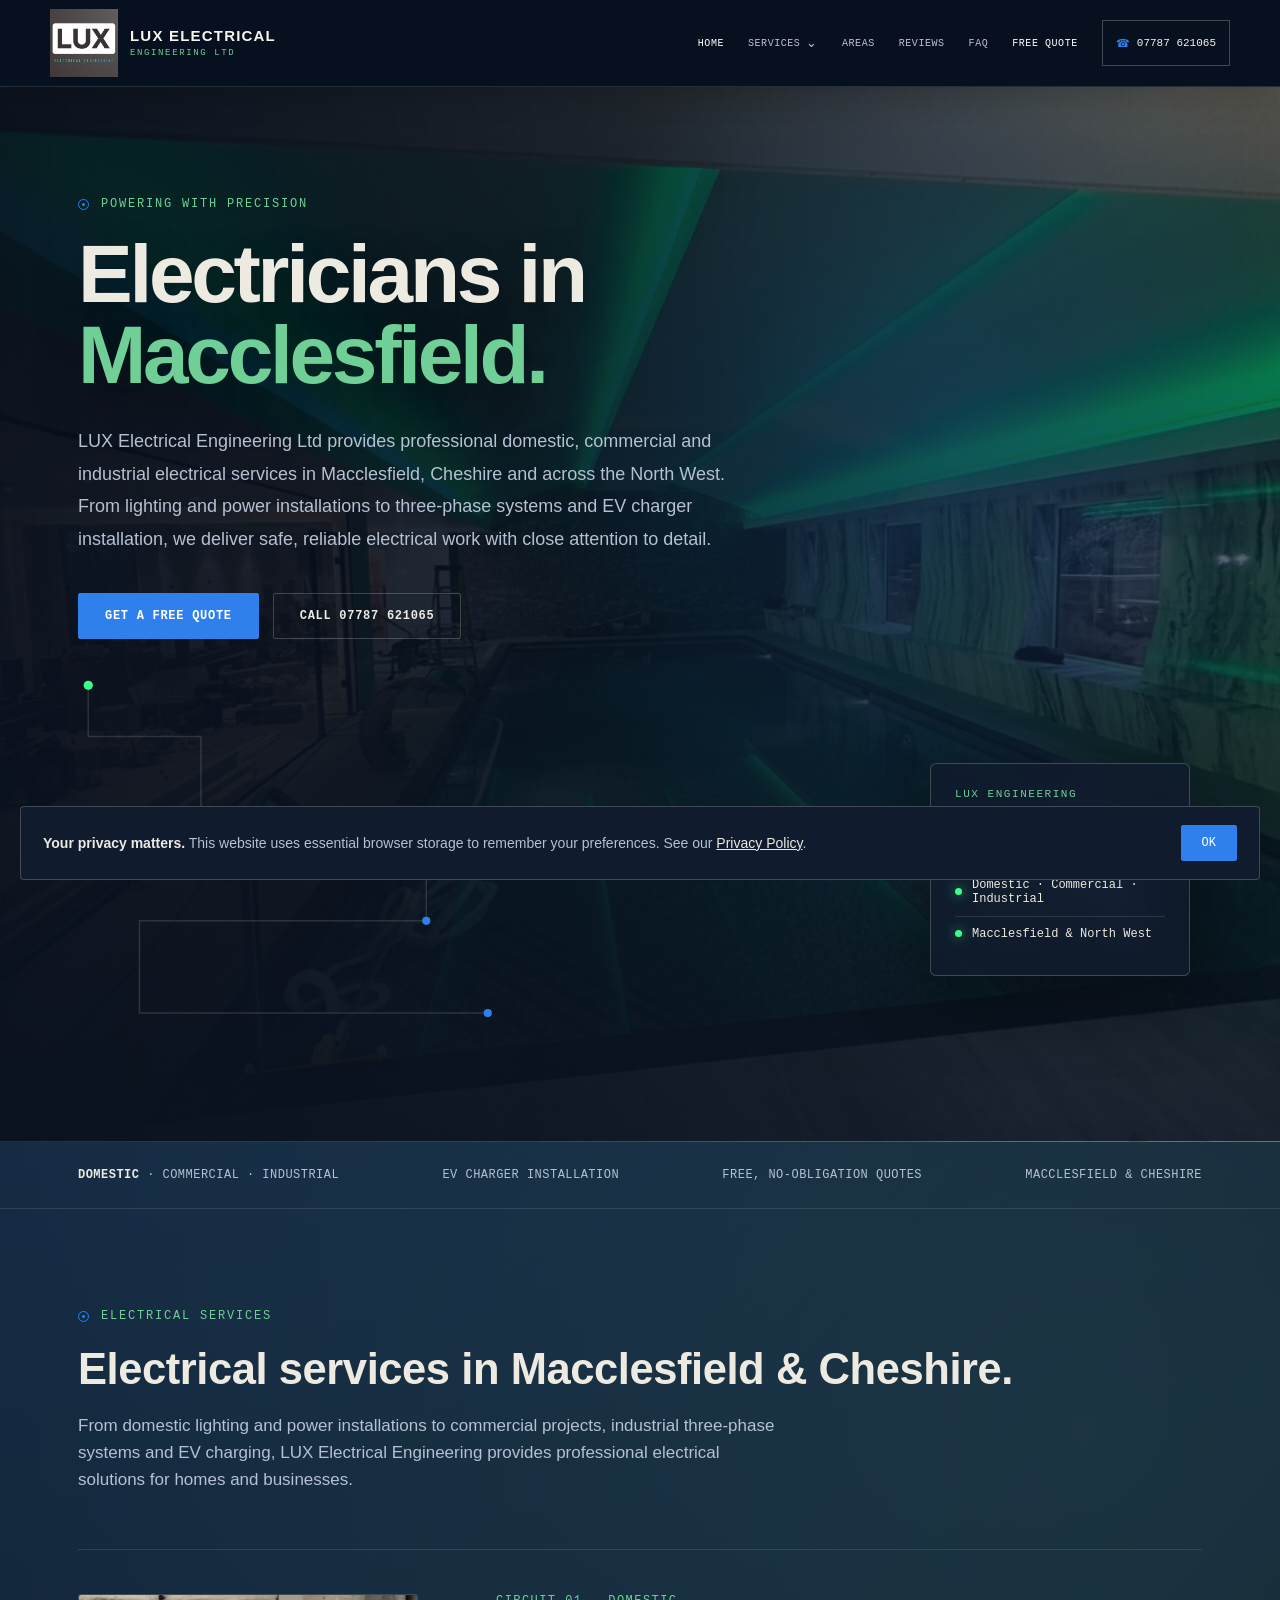
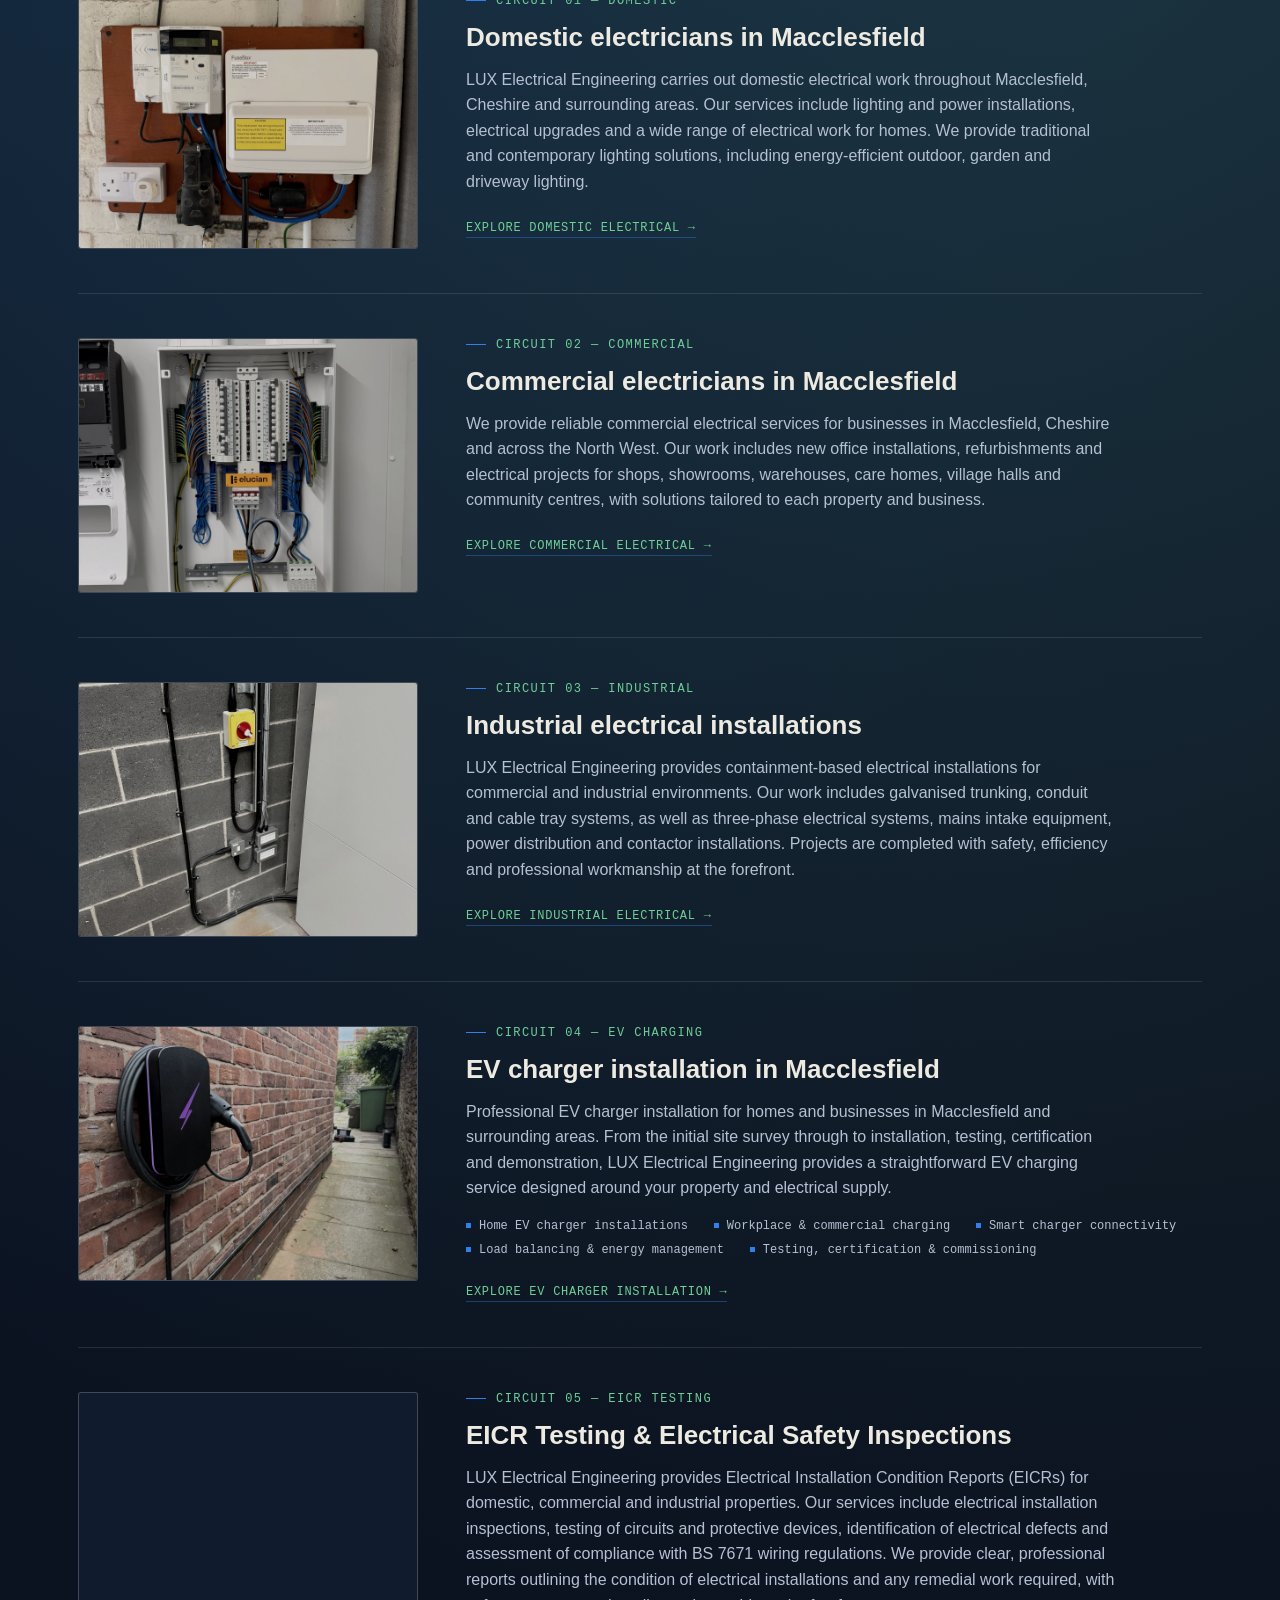
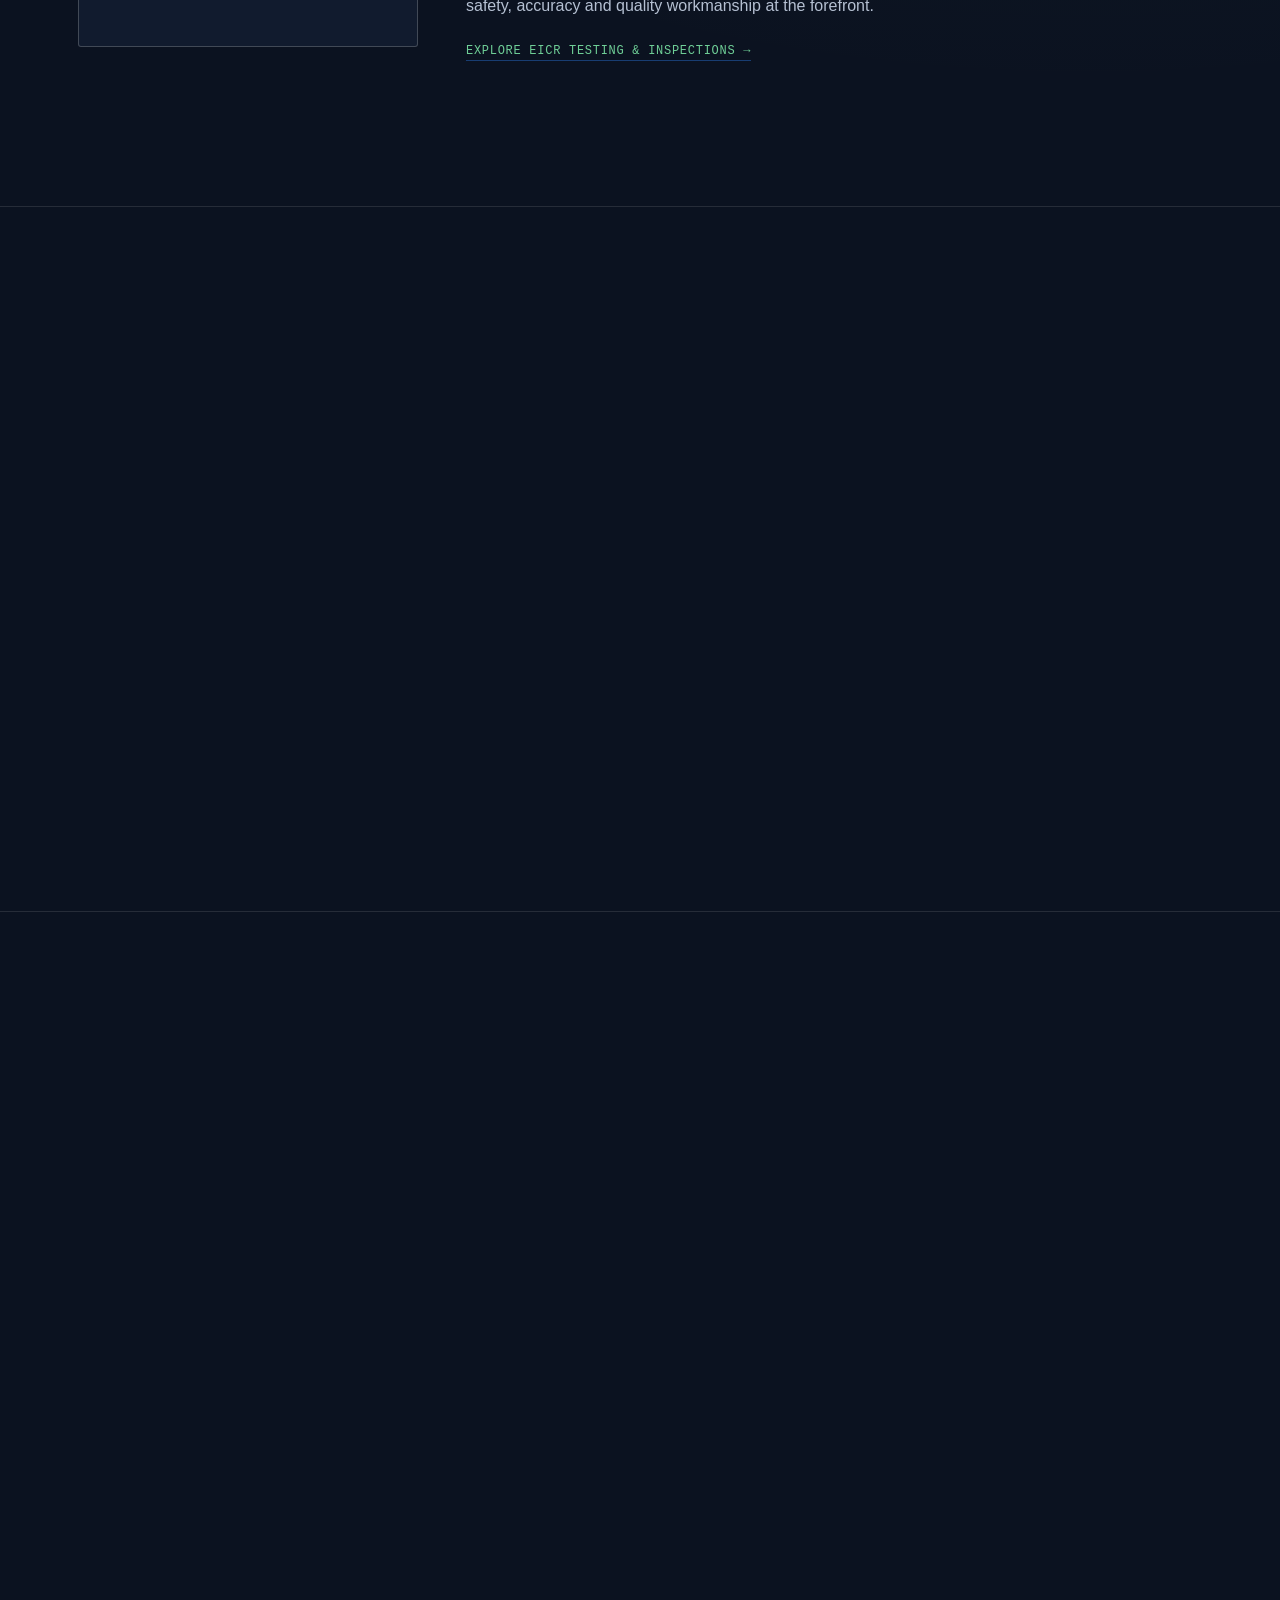
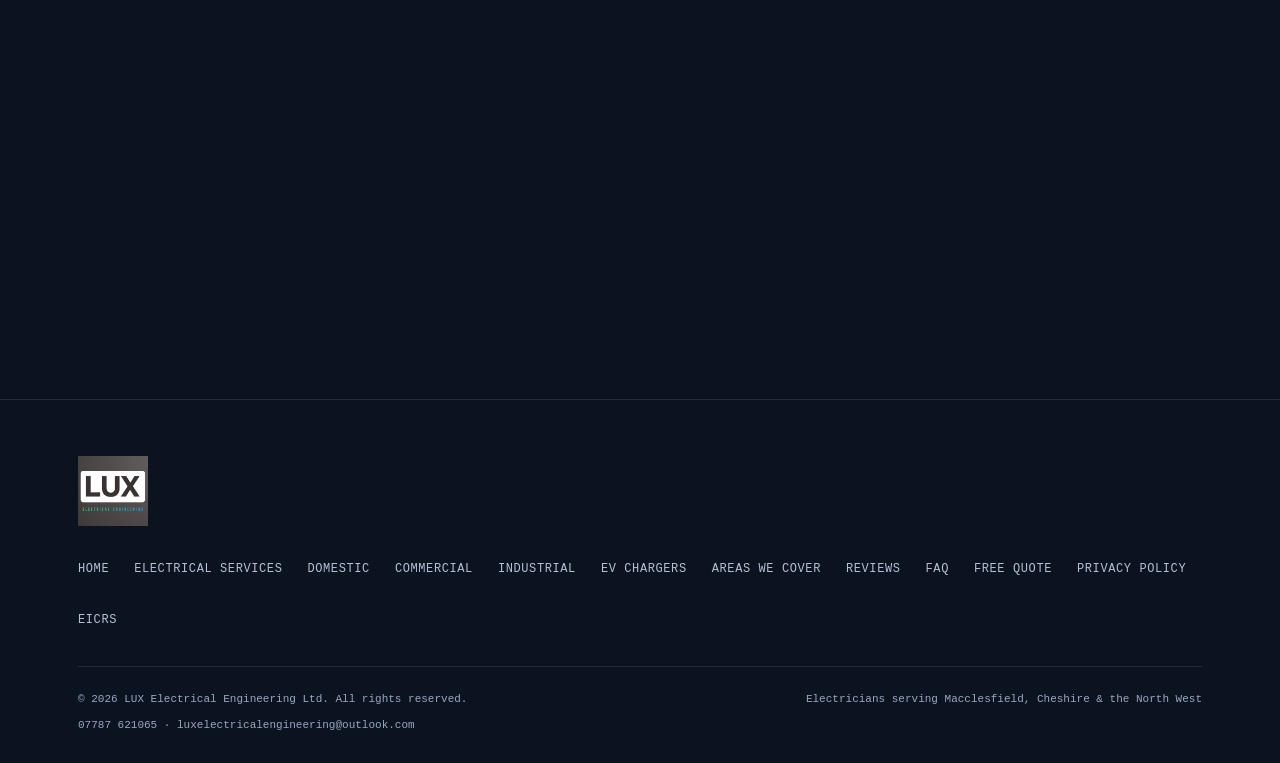
==== commit ffab76da: "Add Google Analytics tracking code to multiple HTML pages for improved analytics" ====
--- a/index.html
+++ b/index.html
@@ -2,6 +2,15 @@
 
 <html lang="en-GB">
 <head>
+  <!-- Google tag (gtag.js) -->
+<script async src="https://www.googletagmanager.com/gtag/js?id=AW-18496329425"></script>
+<script>
+  window.dataLayer = window.dataLayer || [];
+  function gtag(){dataLayer.push(arguments);}
+  gtag('js', new Date());
+
+  gtag('config', 'AW-18496329425');
+</script>
 <meta charset="utf-8"/>
 <meta content="width=device-width,initial-scale=1" name="viewport"/>
 <title>Electricians Macclesfield | LUX Electrical Engineering Ltd</title>
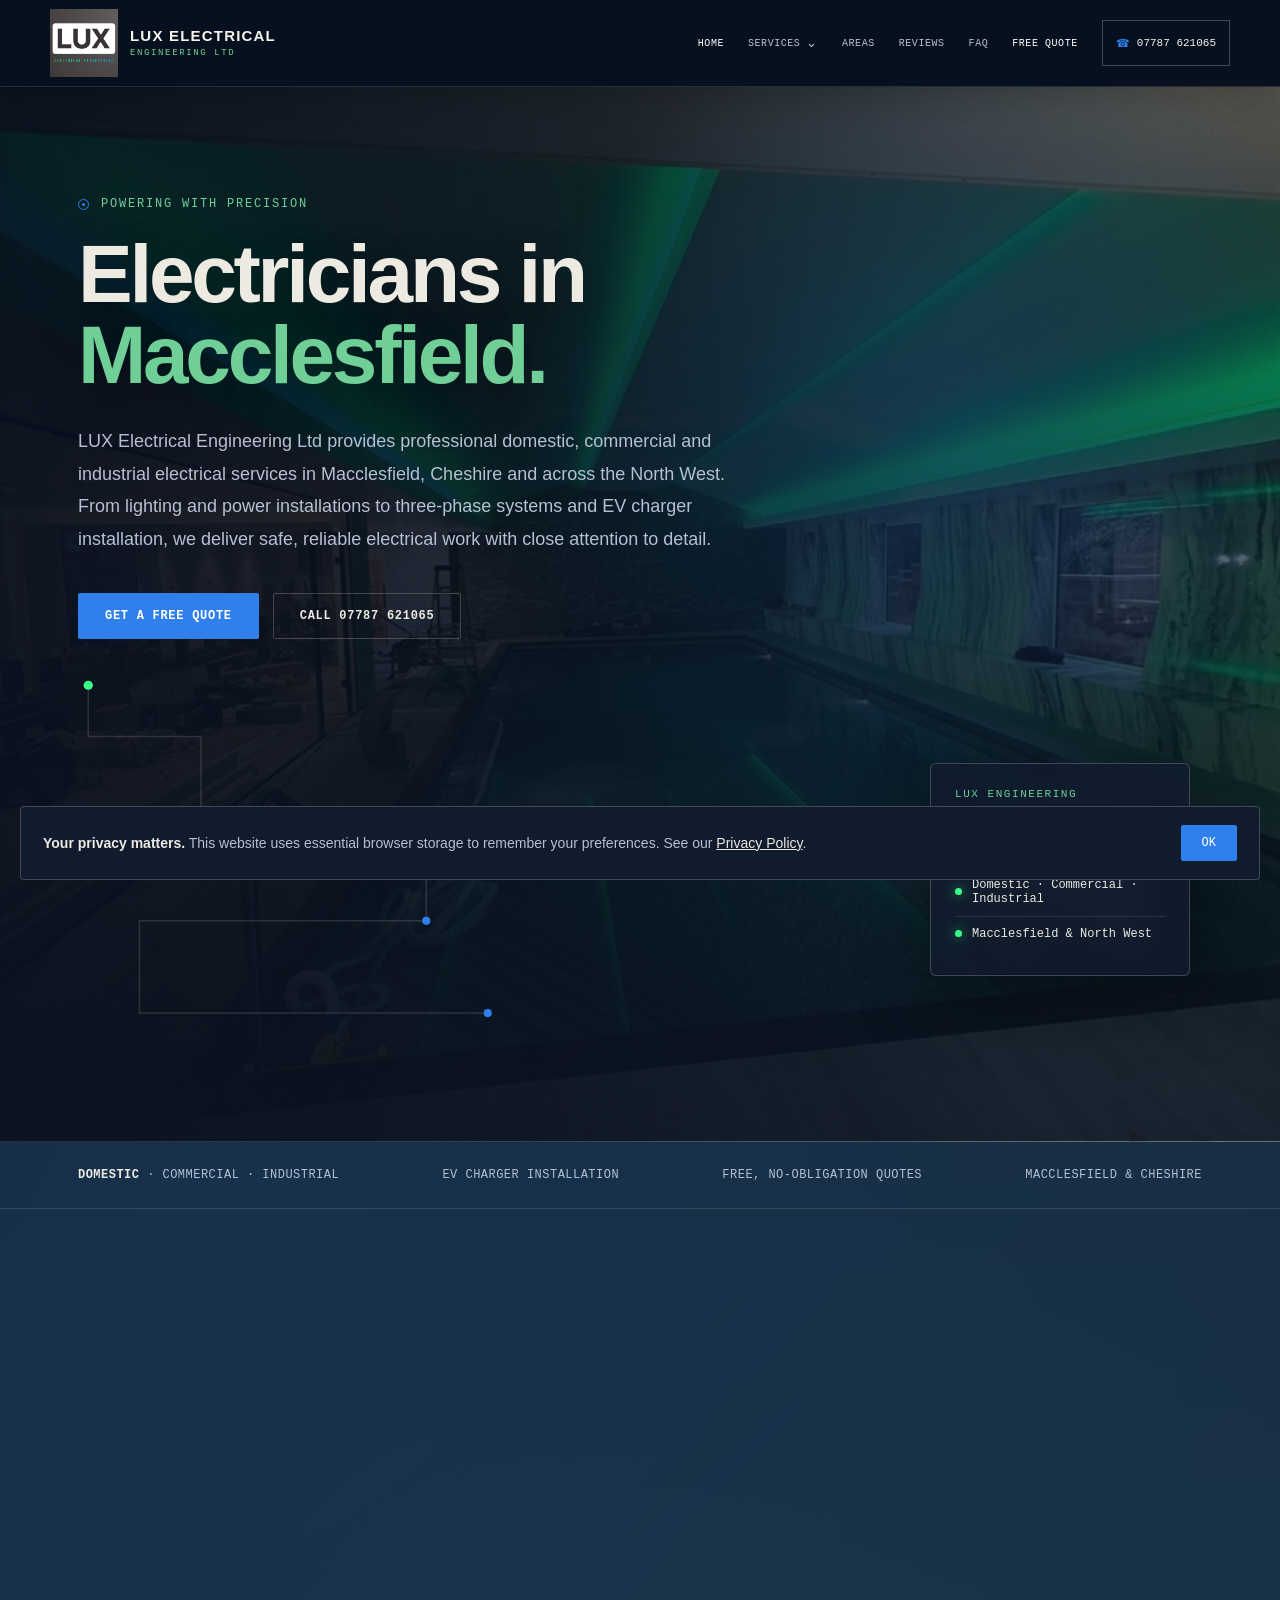
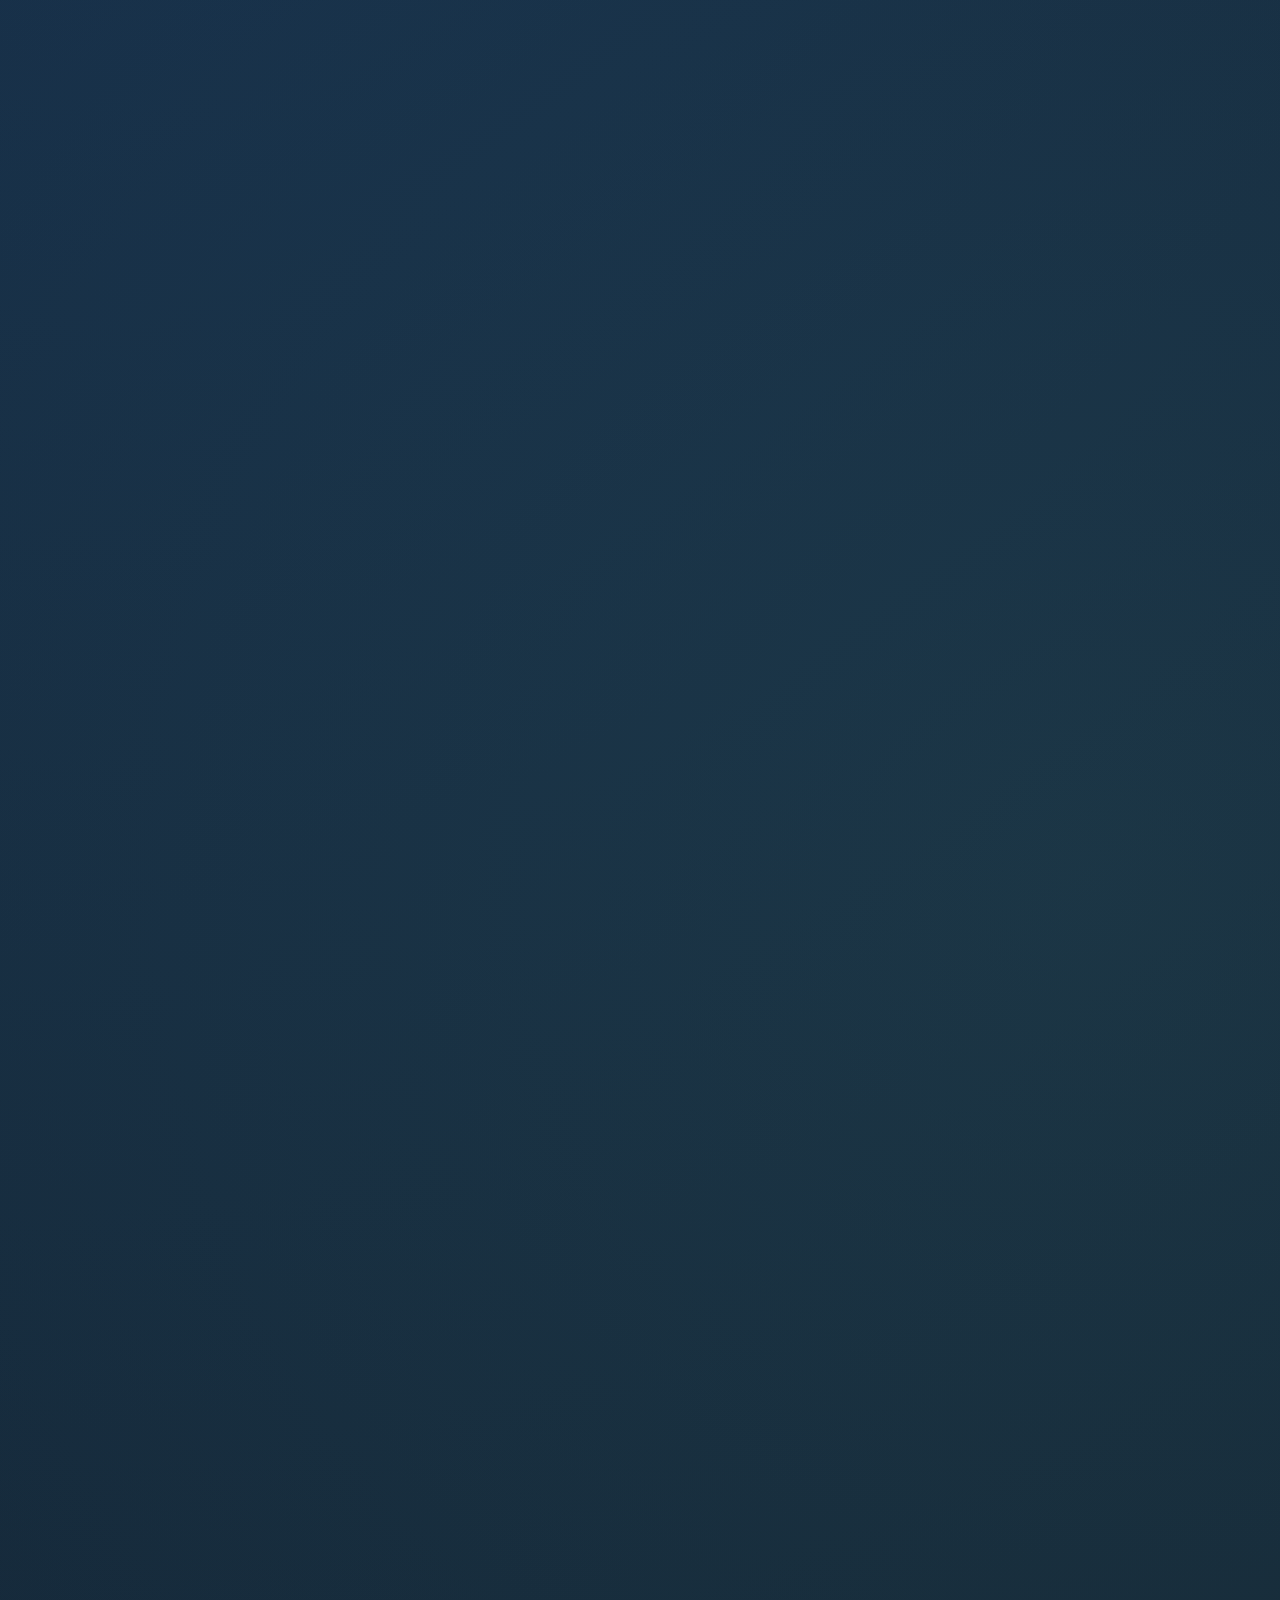
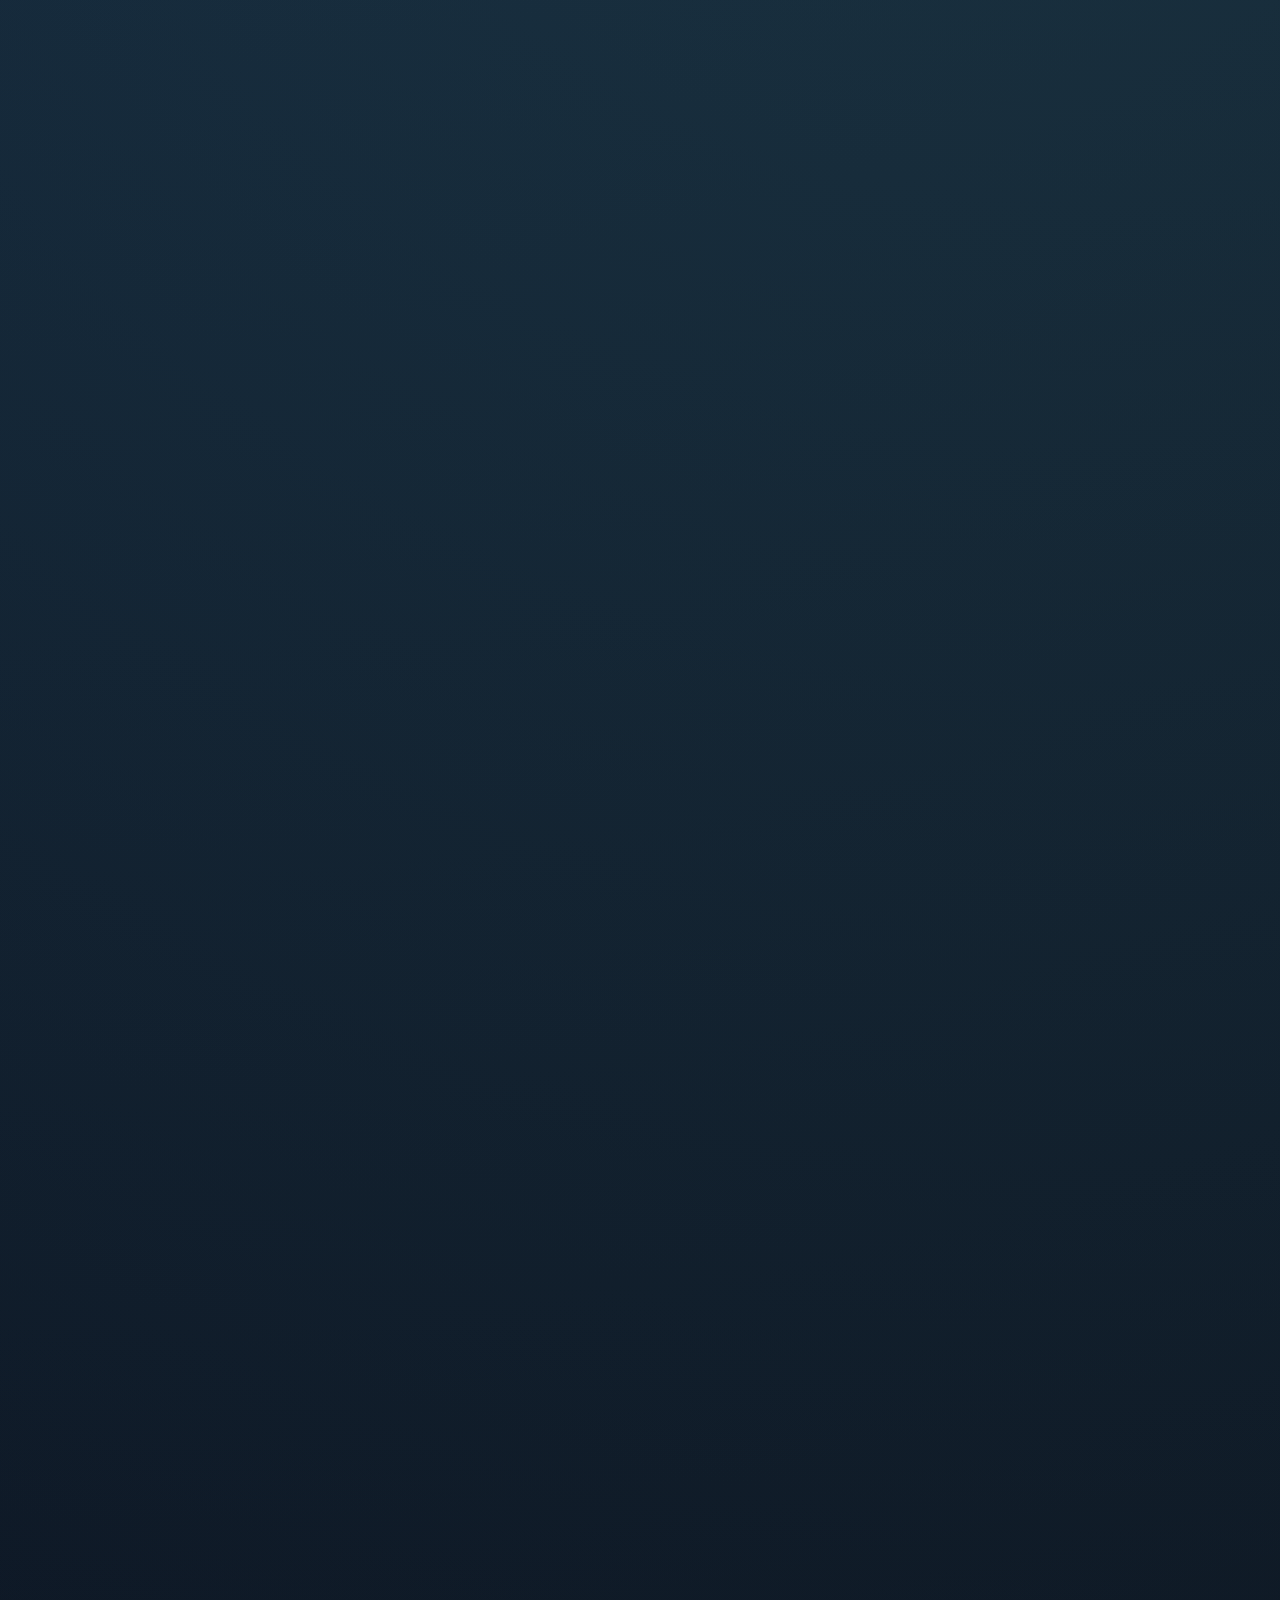
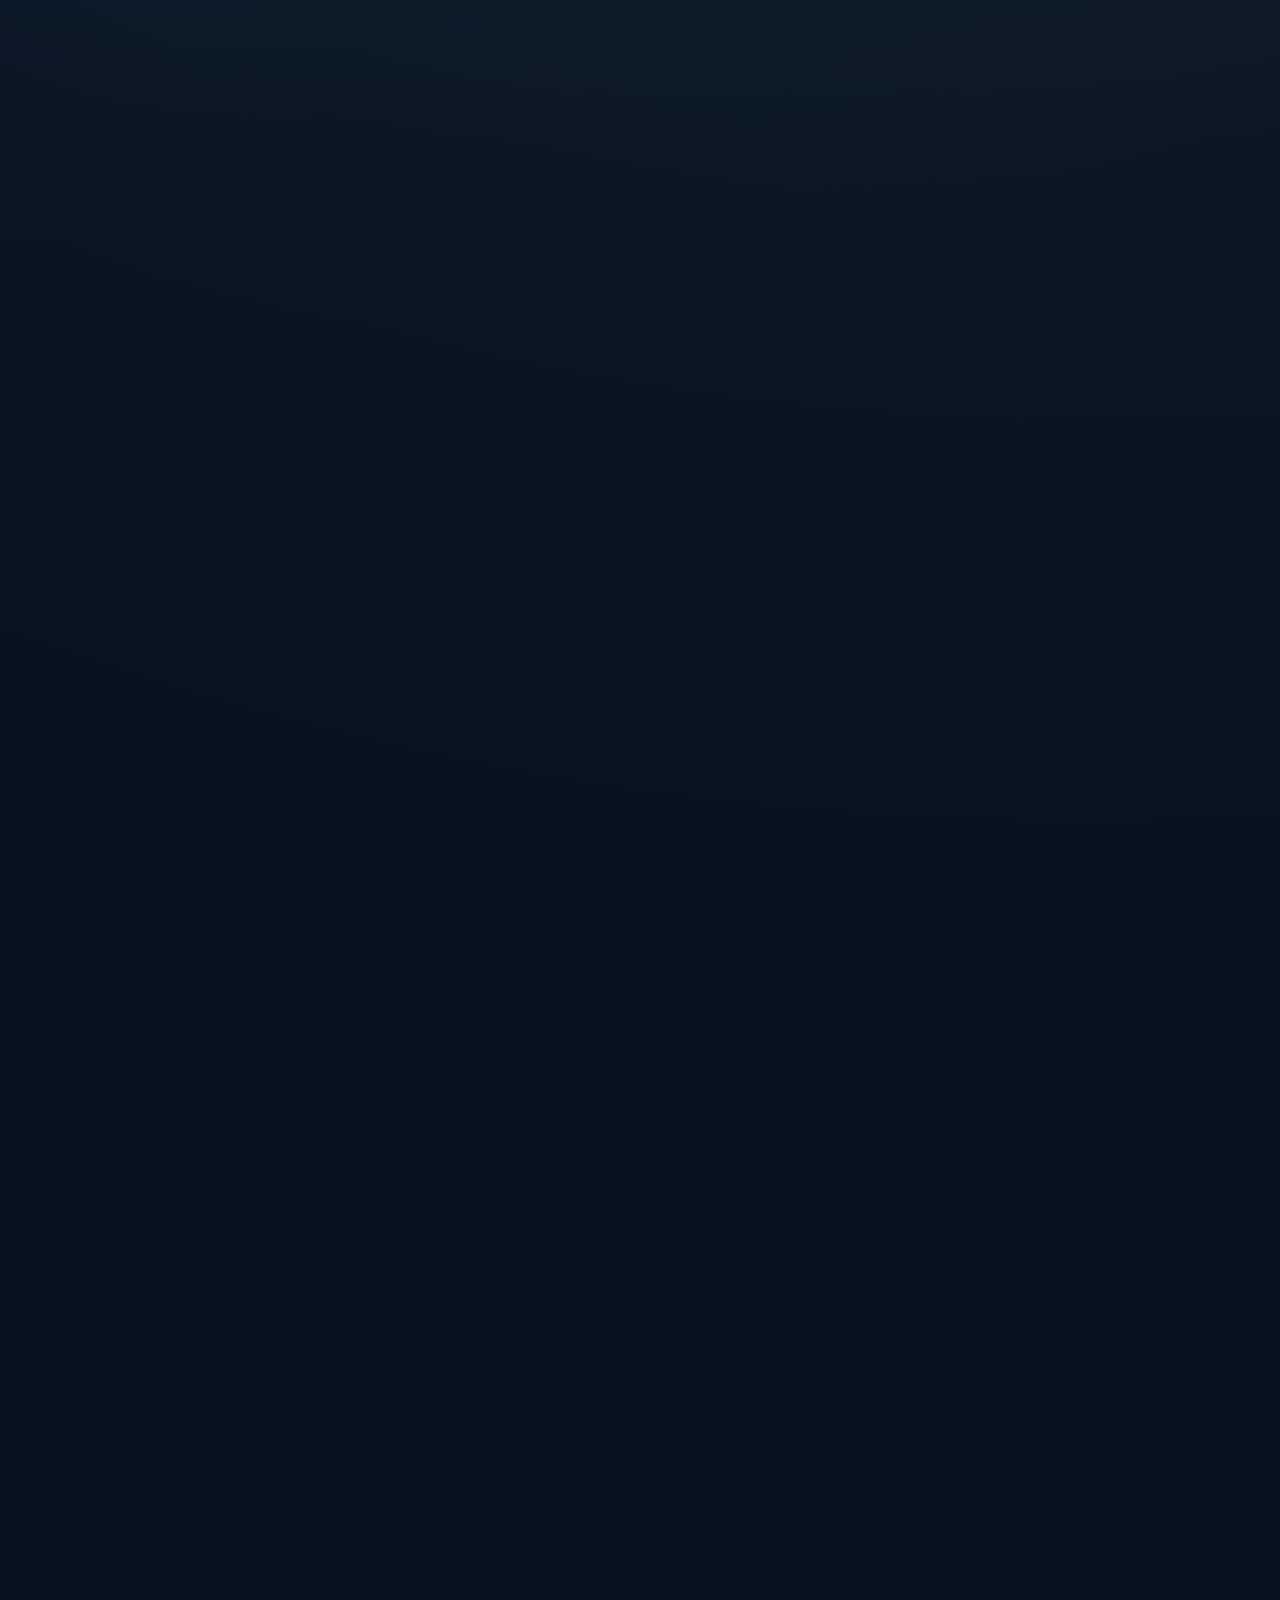
==== commit a92da88b: "Refactor HTML structure and improve accessibility for service sections; update Google tag script for" ====
--- a/index.html
+++ b/index.html
@@ -2,8 +2,8 @@
 
 <html lang="en-GB">
 <head>
-  <!-- Google tag (gtag.js) -->
-<script async src="https://www.googletagmanager.com/gtag/js?id=AW-18496329425"></script>
+<!-- Google tag (gtag.js) -->
+<script async="" src="https://www.googletagmanager.com/gtag/js?id=AW-18496329425"></script>
 <script>
   window.dataLayer = window.dataLayer || [];
   function gtag(){dataLayer.push(arguments);}
@@ -58,7 +58,16 @@
   }
 }
 </style>
-<style>.service h3 a{color:inherit;text-decoration:none}.service h3 a:hover{color:var(--mint)}</style></head>
+<style>.service h3 a{color:inherit;text-decoration:none}.service h3 a:hover{color:var(--mint)}</style><style>
+/* Entire homepage service section is a single accessible link */
+.service-card-link{color:inherit;text-decoration:none;cursor:pointer;transition:background .2s,border-color .2s;padding-left:18px;padding-right:18px;margin-left:-18px;margin-right:-18px;border-radius:5px}
+.service-card-link:hover,.service-card-link:focus-visible{background:rgba(111,207,151,.055);border-top-color:rgba(111,207,151,.6)}
+.service-card-link:hover h3,.service-card-link:focus-visible h3{color:var(--mint)}
+.service-card-link:hover .service-media img{filter:grayscale(0%) contrast(1.05) brightness(.95)}
+.service-card-link .service-link-text{font:12px var(--mono);letter-spacing:.06em;text-transform:uppercase;color:var(--mint);border-bottom:1px solid rgba(47,128,237,.4);padding-bottom:2px}
+.service-card-link:focus-visible{outline:2px solid var(--live);outline-offset:4px}
+@media(max-width:600px){.service-card-link{padding-left:10px;padding-right:10px;margin-left:-10px;margin-right:-10px}}
+</style></head>
 <body>
 <div aria-hidden="true" class="grid-bg"></div>
 <div id="site-header"></div>
@@ -66,11 +75,11 @@
 <section aria-labelledby="hero-title" class="hero"><div class="wrap hero-grid"><div class="hero-content"><div class="eyebrow"><span class="node"></span>Powering with precision</div><h1 id="hero-title">Electricians in<br/><em>Macclesfield.</em></h1><p class="desc">LUX Electrical Engineering Ltd provides professional domestic, commercial and industrial electrical services in Macclesfield, Cheshire and across the North West. From lighting and power installations to three-phase systems and EV charger installation, we deliver safe, reliable electrical work with close attention to detail.</p><div class="cta-row"><a class="btn btn-primary" href="#contact">Get a free quote</a><a class="btn btn-ghost" href="tel:+447787621065">Call 07787 621065</a></div><svg aria-hidden="true" class="hero-trace" fill="none" viewbox="0 0 410 340" xmlns="http://www.w3.org/2000/svg"><path d="M10,10 L10,60 L120,60 L120,140 L340,140 L340,240 L60,240 L60,330 L400,330" stroke="rgba(237,234,226,.14)" stroke-width="1.5"></path><circle cx="10" cy="10" fill="#2F80ED" r="4"></circle><circle cx="120" cy="140" fill="#2F80ED" r="4"></circle><circle cx="340" cy="240" fill="#2F80ED" r="4"></circle><circle cx="400" cy="330" fill="#2F80ED" r="4"></circle><circle class="pulse-circle" cx="0" cy="0" fill="#39FF88" r="4.5"></circle></svg></div><aside aria-label="Service highlights" class="hero-panel"><div class="hero-panel-title">LUX Engineering</div><div class="hero-panel-item"><span class="hero-panel-dot"></span>Professional electrical services</div><div class="hero-panel-item"><span class="hero-panel-dot"></span>Domestic · Commercial · Industrial</div><div class="hero-panel-item"><span class="hero-panel-dot"></span>Macclesfield &amp; North West</div></aside></div></section>
 <div aria-label="Business information" class="strip"><div class="wrap"><div class="strip-item"><b>Domestic</b> · Commercial · Industrial</div><div class="strip-item">EV charger installation</div><div class="strip-item">Free, no-obligation quotes</div><div class="strip-item">Macclesfield &amp; Cheshire</div></div></div>
 <section aria-labelledby="services-title" id="services"><div class="wrap"><div class="eyebrow"><span class="node"></span>Electrical Services</div><h2 class="head" id="services-title">Electrical services in Macclesfield &amp; Cheshire.</h2><p class="lede">From domestic lighting and power installations to commercial projects, industrial three-phase systems and EV charging, LUX Electrical Engineering provides professional electrical solutions for homes and businesses.</p><div class="service-list">
-<article class="service"><div class="service-media"><img alt="LUX Electrical Engineering domestic electrical work" decoding="async" height="900" loading="lazy" src="domestic page.jpeg" width="1200"/></div><div><div class="circuit-num">Circuit 01 — Domestic</div><h3><a href="domestic-electrician.html">Domestic electricians in Macclesfield</a></h3><p>LUX Electrical Engineering carries out domestic electrical work throughout Macclesfield, Cheshire and surrounding areas. Our services include lighting and power installations, electrical upgrades and a wide range of electrical work for homes. We provide traditional and contemporary lighting solutions, including energy-efficient outdoor, garden and driveway lighting.</p><a class="link" href="domestic-electrician.html">Explore Domestic Electrical →</a></div></article>
-<article class="service"><div class="service-media"><img alt="LUX Electrical Engineering commercial electrical work" decoding="async" height="900" loading="lazy" src="commercial page.jpeg" width="1200"/></div><div><div class="circuit-num">Circuit 02 — Commercial</div><h3><a href="commercial-electrician.html">Commercial electricians in Macclesfield</a></h3><p>We provide reliable commercial electrical services for businesses in Macclesfield, Cheshire and across the North West. Our work includes new office installations, refurbishments and electrical projects for shops, showrooms, warehouses, care homes, village halls and community centres, with solutions tailored to each property and business.</p><a class="link" href="commercial-electrician.html">Explore Commercial Electrical →</a></div></article>
-<article class="service"><div class="service-media"><img alt="LUX Electrical Engineering industrial electrical work" decoding="async" height="900" loading="lazy" src="industrial page.jpeg" width="1200"/></div><div><div class="circuit-num">Circuit 03 — Industrial</div><h3><a href="industrial-electrician.html">Industrial electrical installations</a></h3><p>LUX Electrical Engineering provides containment-based electrical installations for commercial and industrial environments. Our work includes galvanised trunking, conduit and cable tray systems, as well as three-phase electrical systems, mains intake equipment, power distribution and contactor installations. Projects are completed with safety, efficiency and professional workmanship at the forefront.</p><a class="link" href="industrial-electrician.html">Explore Industrial Electrical →</a></div></article>
-<article class="service"><div class="service-media"><img alt="LUX Electrical Engineering ev electrical work" decoding="async" height="900" loading="lazy" src="ev page.jpeg" width="1200"/></div><div><div class="circuit-num">Circuit 04 — EV Charging</div><h3><a href="ev-charger-installation.html">EV charger installation in Macclesfield</a></h3><p>Professional EV charger installation for homes and businesses in Macclesfield and surrounding areas. From the initial site survey through to installation, testing, certification and demonstration, LUX Electrical Engineering provides a straightforward EV charging service designed around your property and electrical supply.</p><ul><li>Home EV charger installations</li><li>Workplace &amp; commercial charging</li><li>Smart charger connectivity</li><li>Load balancing &amp; energy management</li><li>Testing, certification &amp; commissioning</li></ul><a class="link" href="ev-charger-installation.html">Explore EV Charger Installation →</a></div></article>
-<article class="service"><div class="service-media"><img alt="Electrical consumer unit inspection for an EICR" decoding="async" height="2048" loading="lazy" src="eicr homepage.jpeg" width="1152"/></div><div><div class="circuit-num">Circuit 05 — EICR Testing</div><h3><a href="eicr-macclesfield.html">EICR Testing &amp; Electrical Safety Inspections</a></h3><p>LUX Electrical Engineering provides Electrical Installation Condition Reports (EICRs) for domestic, commercial and industrial properties. Our services include electrical installation inspections, testing of circuits and protective devices, identification of electrical defects and assessment of compliance with BS 7671 wiring regulations. We provide clear, professional reports outlining the condition of electrical installations and any remedial work required, with safety, accuracy and quality workmanship at the forefront.</p><a class="link" href="eicr-macclesfield.html">Explore EICR Testing &amp; Inspections →</a></div></article></div></div></section>
+<a aria-label="Explore Domestic electricians in Macclesfield" class="service service-card-link" href="domestic-electrician.html"><div class="service-media"><img alt="LUX Electrical Engineering domestic electrical work" decoding="async" height="900" loading="lazy" src="domestic page.jpeg" width="1200"/></div><div><div class="circuit-num">Circuit 01 — Domestic</div><h3><span class="service-heading-text">Domestic electricians in Macclesfield</span></h3><p>LUX Electrical Engineering carries out domestic electrical work throughout Macclesfield, Cheshire and surrounding areas. Our services include lighting and power installations, electrical upgrades and a wide range of electrical work for homes. We provide traditional and contemporary lighting solutions, including energy-efficient outdoor, garden and driveway lighting.</p><span class="service-link-text">Explore Domestic Electrical →</span></div></a>
+<a aria-label="Explore Commercial electricians in Macclesfield" class="service service-card-link" href="commercial-electrician.html"><div class="service-media"><img alt="LUX Electrical Engineering commercial electrical work" decoding="async" height="900" loading="lazy" src="commercial page.jpeg" width="1200"/></div><div><div class="circuit-num">Circuit 02 — Commercial</div><h3><span class="service-heading-text">Commercial electricians in Macclesfield</span></h3><p>We provide reliable commercial electrical services for businesses in Macclesfield, Cheshire and across the North West. Our work includes new office installations, refurbishments and electrical projects for shops, showrooms, warehouses, care homes, village halls and community centres, with solutions tailored to each property and business.</p><span class="service-link-text">Explore Commercial Electrical →</span></div></a>
+<a aria-label="Explore Industrial electrical installations" class="service service-card-link" href="industrial-electrician.html"><div class="service-media"><img alt="LUX Electrical Engineering industrial electrical work" decoding="async" height="900" loading="lazy" src="industrial page.jpeg" width="1200"/></div><div><div class="circuit-num">Circuit 03 — Industrial</div><h3><span class="service-heading-text">Industrial electrical installations</span></h3><p>LUX Electrical Engineering provides containment-based electrical installations for commercial and industrial environments. Our work includes galvanised trunking, conduit and cable tray systems, as well as three-phase electrical systems, mains intake equipment, power distribution and contactor installations. Projects are completed with safety, efficiency and professional workmanship at the forefront.</p><span class="service-link-text">Explore Industrial Electrical →</span></div></a>
+<a aria-label="Explore EV charger installation in Macclesfield" class="service service-card-link" href="ev-charger-installation.html"><div class="service-media"><img alt="LUX Electrical Engineering ev electrical work" decoding="async" height="900" loading="lazy" src="ev page.jpeg" width="1200"/></div><div><div class="circuit-num">Circuit 04 — EV Charging</div><h3><span class="service-heading-text">EV charger installation in Macclesfield</span></h3><p>Professional EV charger installation for homes and businesses in Macclesfield and surrounding areas. From the initial site survey through to installation, testing, certification and demonstration, LUX Electrical Engineering provides a straightforward EV charging service designed around your property and electrical supply.</p><ul><li>Home EV charger installations</li><li>Workplace &amp; commercial charging</li><li>Smart charger connectivity</li><li>Load balancing &amp; energy management</li><li>Testing, certification &amp; commissioning</li></ul><span class="service-link-text">Explore EV Charger Installation →</span></div></a>
+<a aria-label="Explore EICR Testing &amp; Electrical Safety Inspections" class="service service-card-link" href="eicr-macclesfield.html"><div class="service-media"><img alt="Electrical consumer unit inspection for an EICR" decoding="async" height="2048" loading="lazy" src="eicr homepage.jpeg" width="1152"/></div><div><div class="circuit-num">Circuit 05 — EICR Testing</div><h3><span class="service-heading-text">EICR Testing &amp; Electrical Safety Inspections</span></h3><p>LUX Electrical Engineering provides Electrical Installation Condition Reports (EICRs) for domestic, commercial and industrial properties. Our services include electrical installation inspections, testing of circuits and protective devices, identification of electrical defects and assessment of compliance with BS 7671 wiring regulations. We provide clear, professional reports outlining the condition of electrical installations and any remedial work required, with safety, accuracy and quality workmanship at the forefront.</p><span class="service-link-text">Explore EICR Testing &amp; Inspections →</span></div></a></div></div></section>
 <section aria-labelledby="areas-title" id="areas"><div class="wrap coverage-inner"><div><div class="eyebrow"><span class="node"></span>Areas We Cover</div><h2 class="head" id="areas-title">Electricians covering Macclesfield, Cheshire &amp; the North West.</h2><p class="lede">Based in Cheshire, LUX Electrical Engineering works throughout Macclesfield, Wilmslow and surrounding areas, with electrical services available across the wider North West including Manchester. Larger projects can also be considered further across the UK.</p><div class="chip-field"><span class="chip">Macclesfield</span><span class="chip">Wilmslow</span><span class="chip">Cheshire</span><span class="chip">Manchester</span><span class="chip">North West</span><span class="chip dim">UK-wide — larger projects</span></div></div><div aria-label="Illustrative service area graphic, not a geographic map" class="map-panel"><svg aria-hidden="true" viewbox="0 0 320 300" xmlns="http://www.w3.org/2000/svg"><circle cx="160" cy="150" fill="none" r="120" stroke="rgba(237,234,226,.1)"></circle><circle cx="160" cy="150" fill="none" r="80" stroke="rgba(237,234,226,.12)"></circle><circle cx="160" cy="150" fill="none" r="40" stroke="rgba(237,234,226,.14)"></circle><line stroke="rgba(237,234,226,.08)" x1="20" x2="300" y1="150" y2="150"></line><line stroke="rgba(237,234,226,.08)" x1="160" x2="160" y1="10" y2="290"></line><circle cx="160" cy="150" fill="#39FF88" r="6"></circle><circle cx="160" cy="150" fill="none" opacity=".5" r="12" stroke="#39FF88"></circle><text fill="#EDEAE2" font-family="monospace" font-size="10" x="172" y="146">MACCLESFIELD</text><circle cx="108" cy="102" fill="#2F80ED" r="4"></circle><text fill="#93A1BA" font-family="monospace" font-size="9" x="60" y="90">WILMSLOW</text><circle cx="70" cy="200" fill="#2F80ED" r="4"></circle><text fill="#93A1BA" font-family="monospace" font-size="9" x="24" y="222">MANCHESTER</text><circle cx="230" cy="190" fill="#2F80ED" r="4"></circle><text fill="#93A1BA" font-family="monospace" font-size="9" x="240" y="210">CHESHIRE</text></svg></div></div></section>
 <section aria-labelledby="reviews-title" id="reviews"><div class="wrap"><div class="eyebrow"><span class="node"></span>Customer Reviews</div><h2 class="head" id="reviews-title">Real feedback. Real electrical work.</h2><p class="lede">See what customers have said about Josh and LUX Electrical Engineering on Google and Facebook.</p><div class="reviews-slider" id="reviewsSlider"><div class="reviews-viewport"><div class="review-track" id="reviewTrack">
 <article class="review-card"><div class="review-top"><div class="review-name">Georgia Day</div><div class="review-source"><span class="source-icon">G</span> Posted on Google</div></div><div aria-label="5 out of 5 stars" class="stars">★★★★★</div><blockquote>“Great Electrician!<br/><br/>Really happy with the work. Josh was on time, friendly, and knew exactly what he was doing. The job was done quickly and everything works perfectly. Would definitely recommend and use again!”</blockquote><div class="review-date">Google review · approximately 1 year ago</div></article>
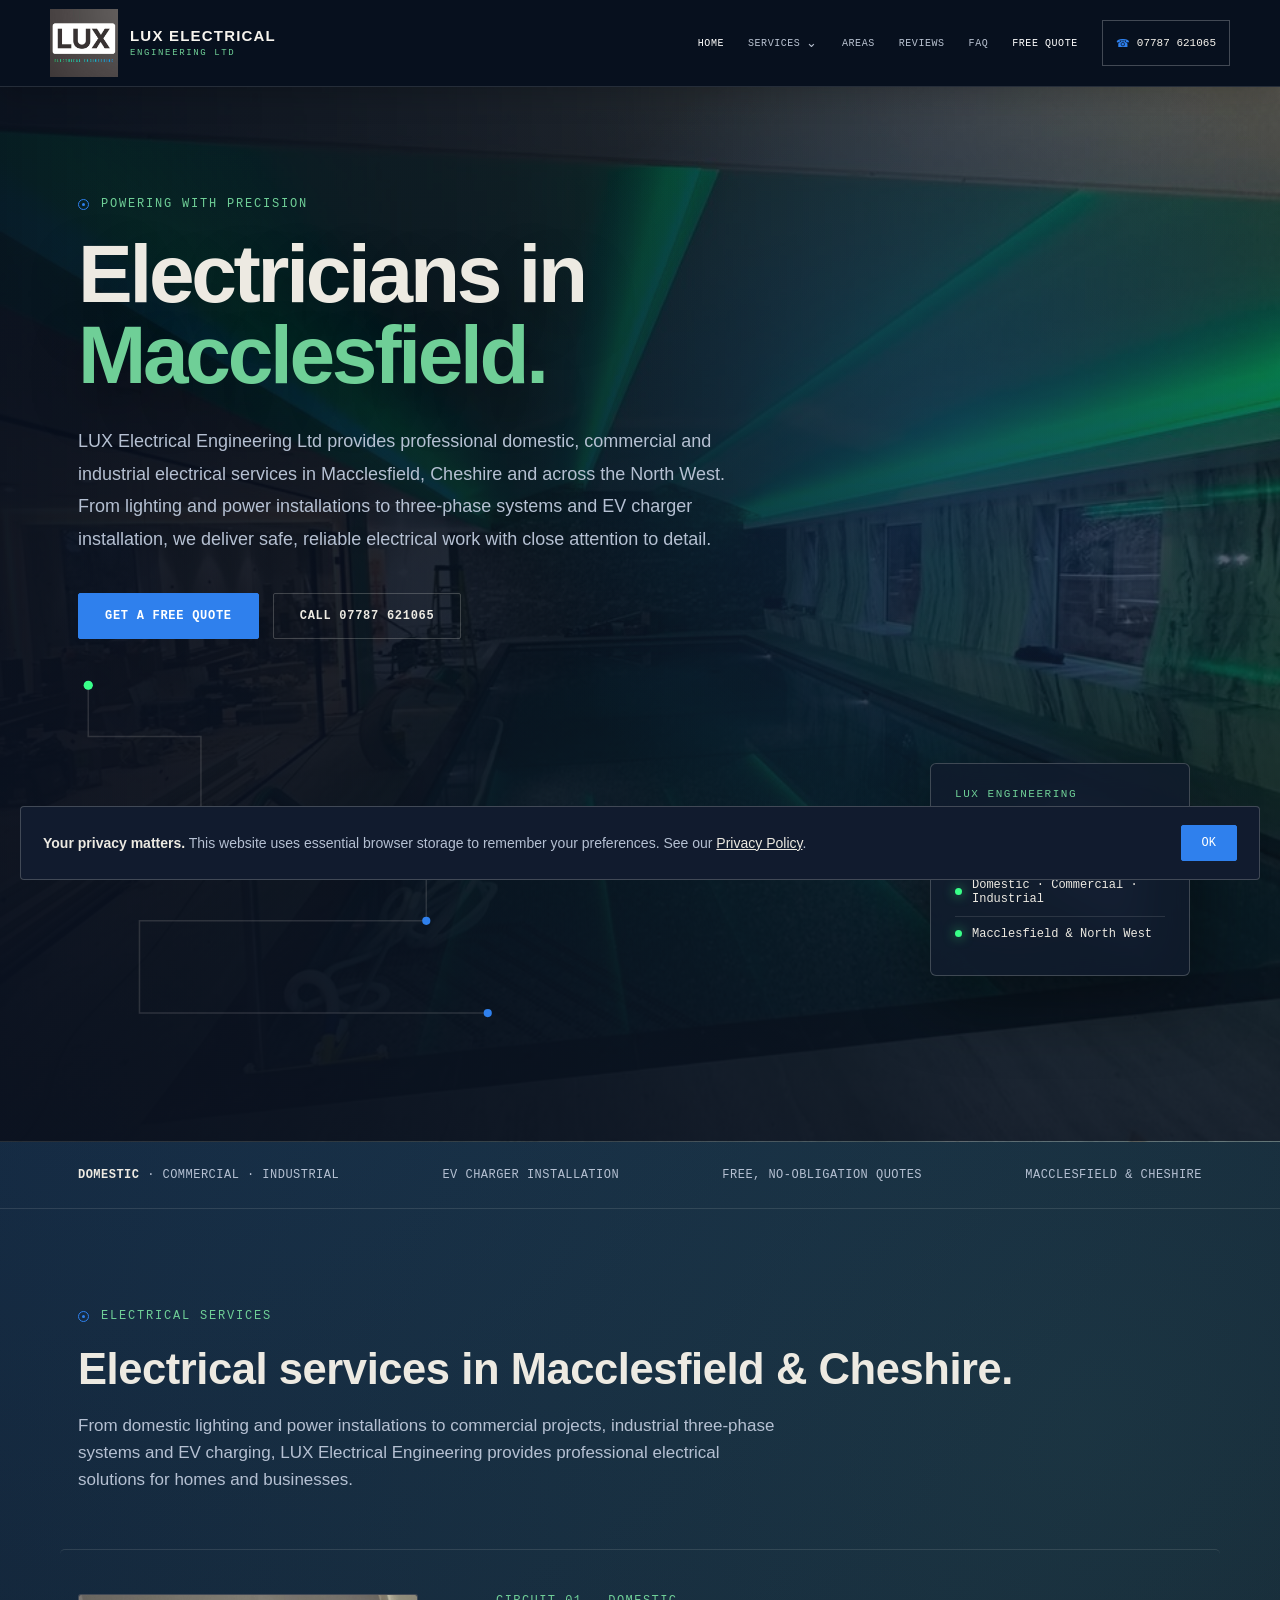
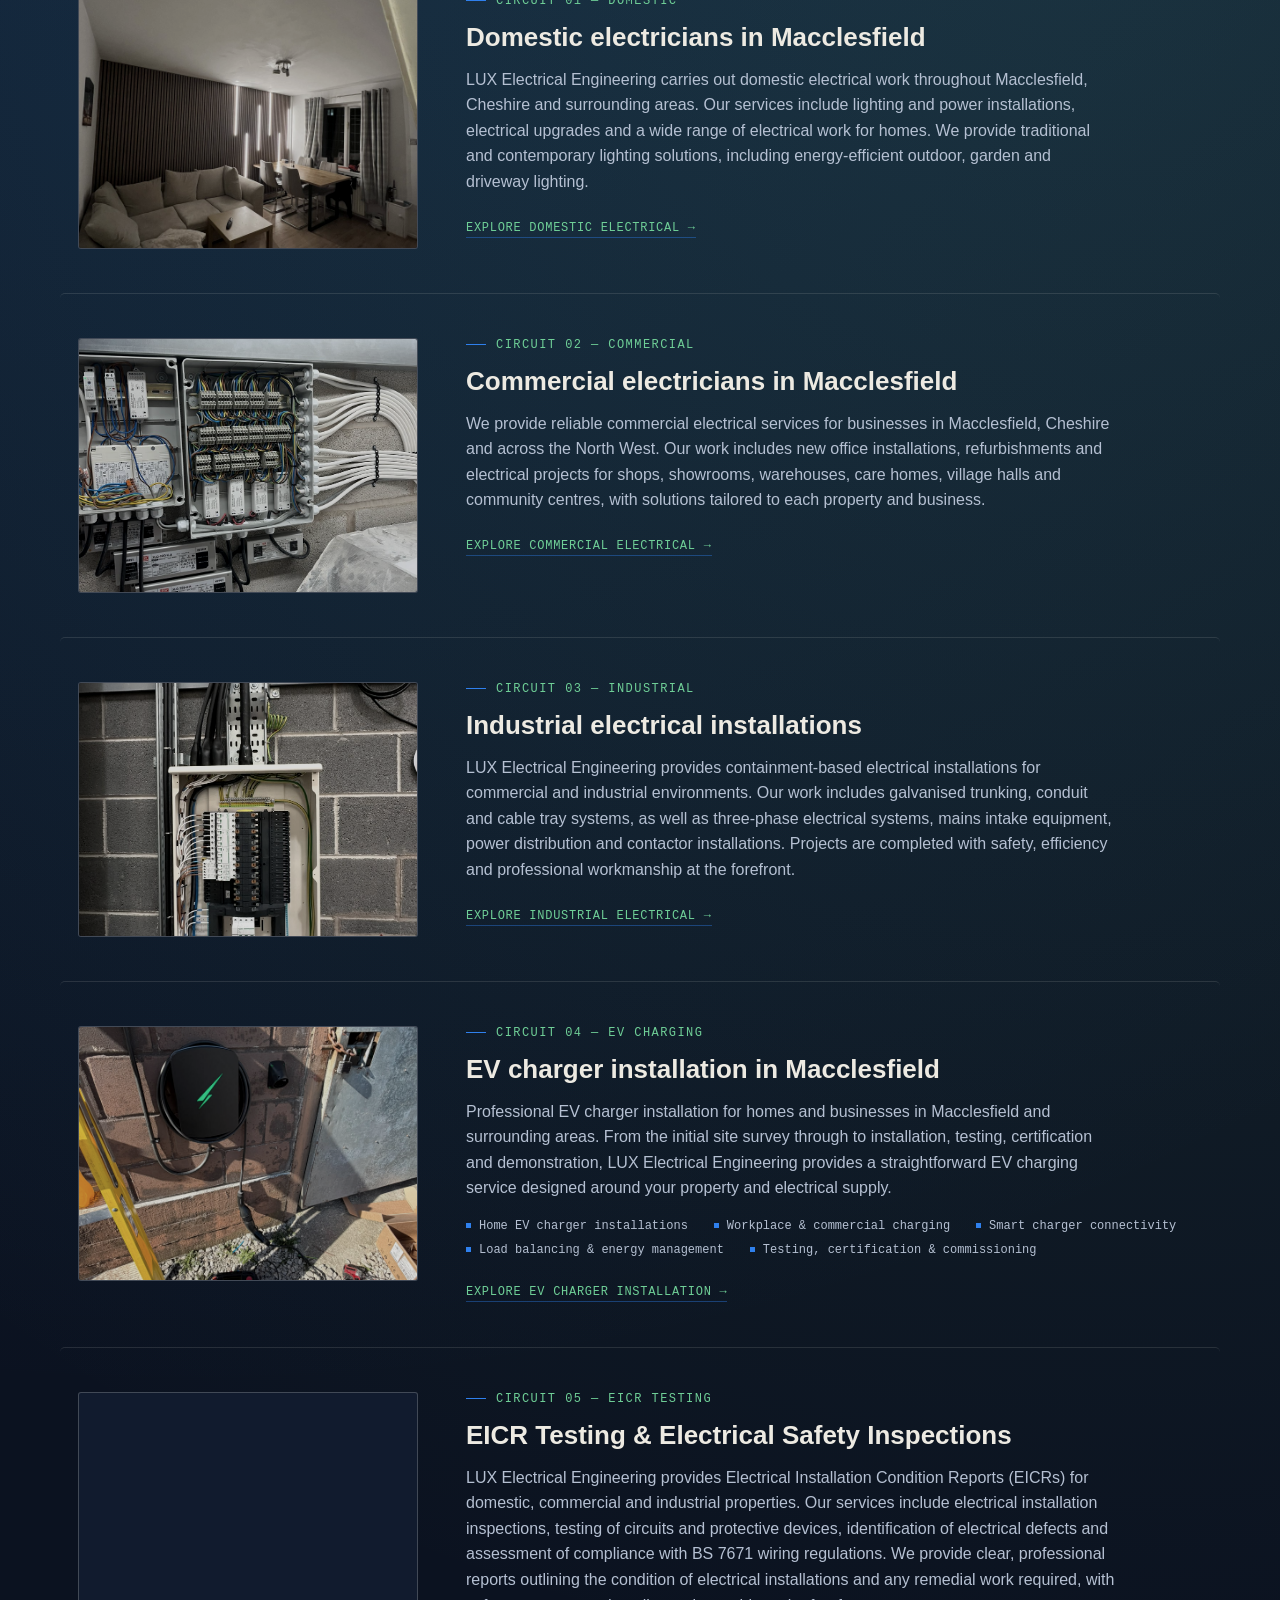
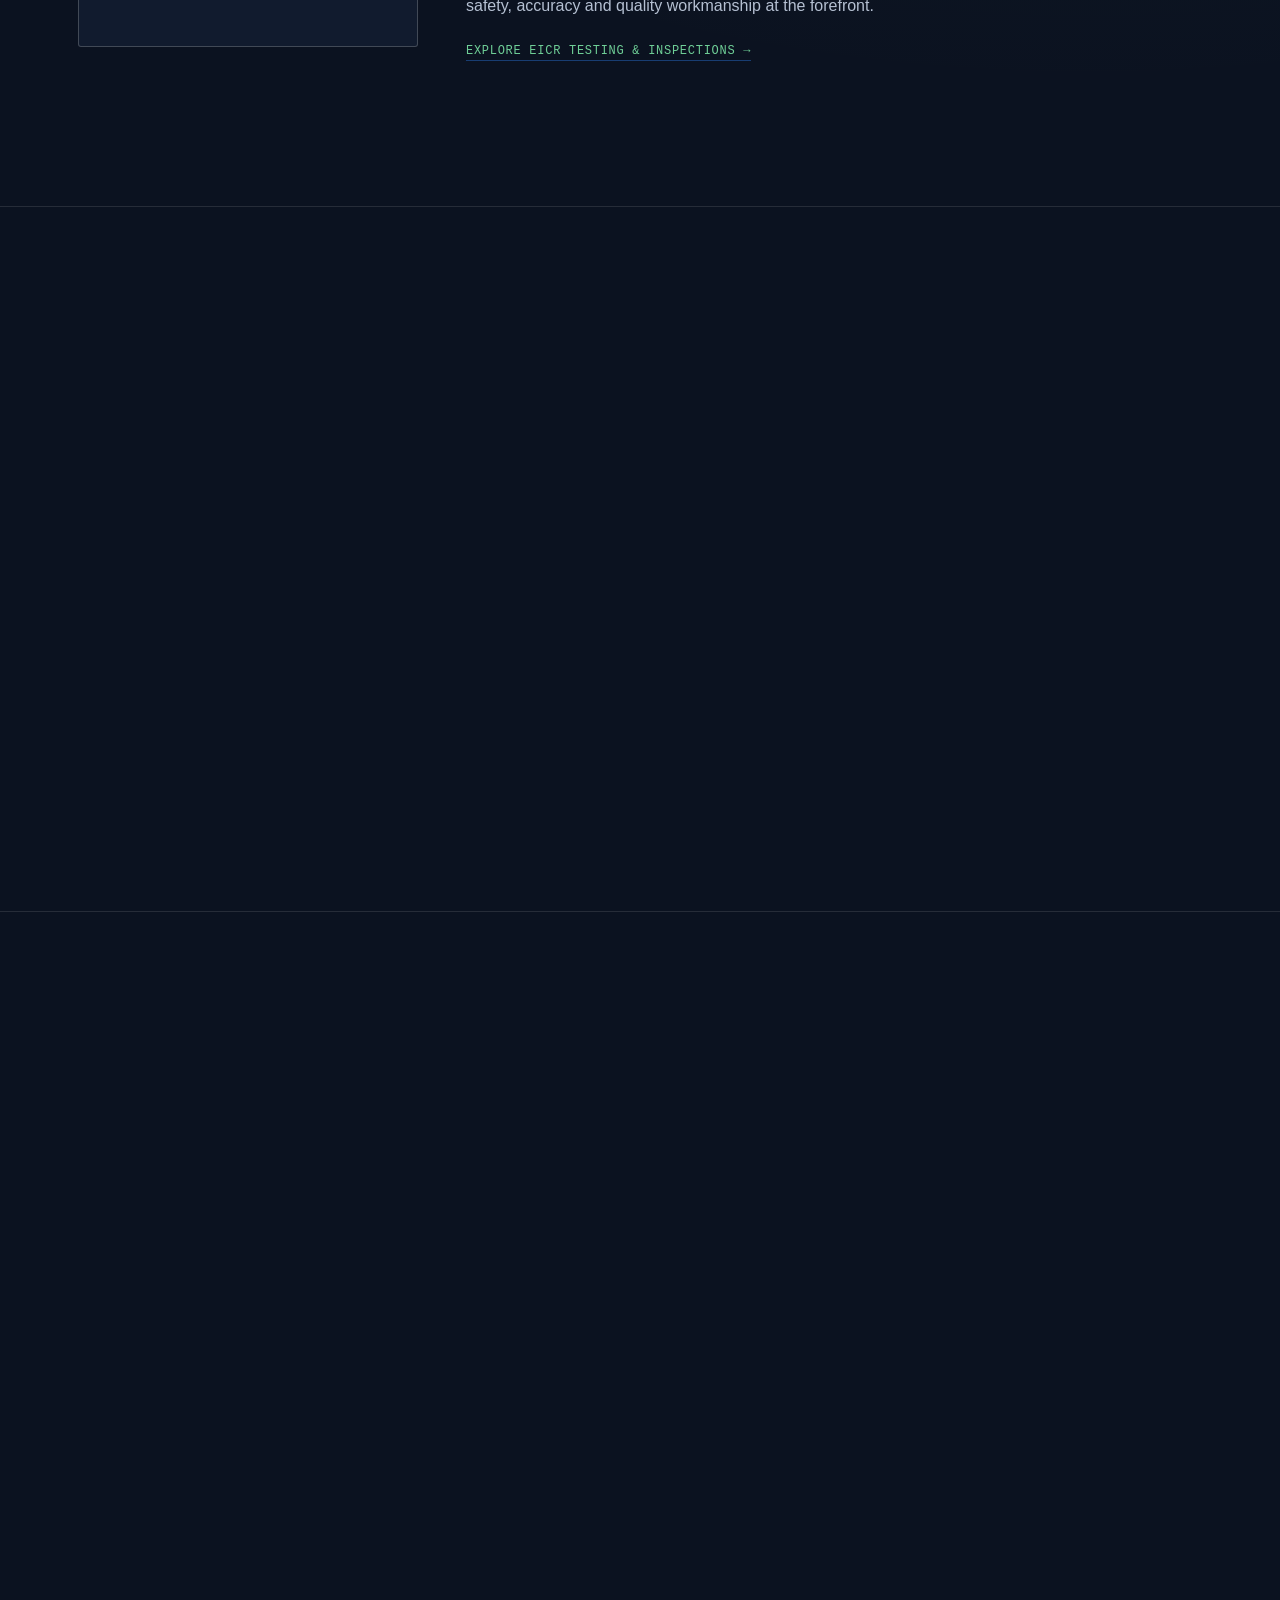
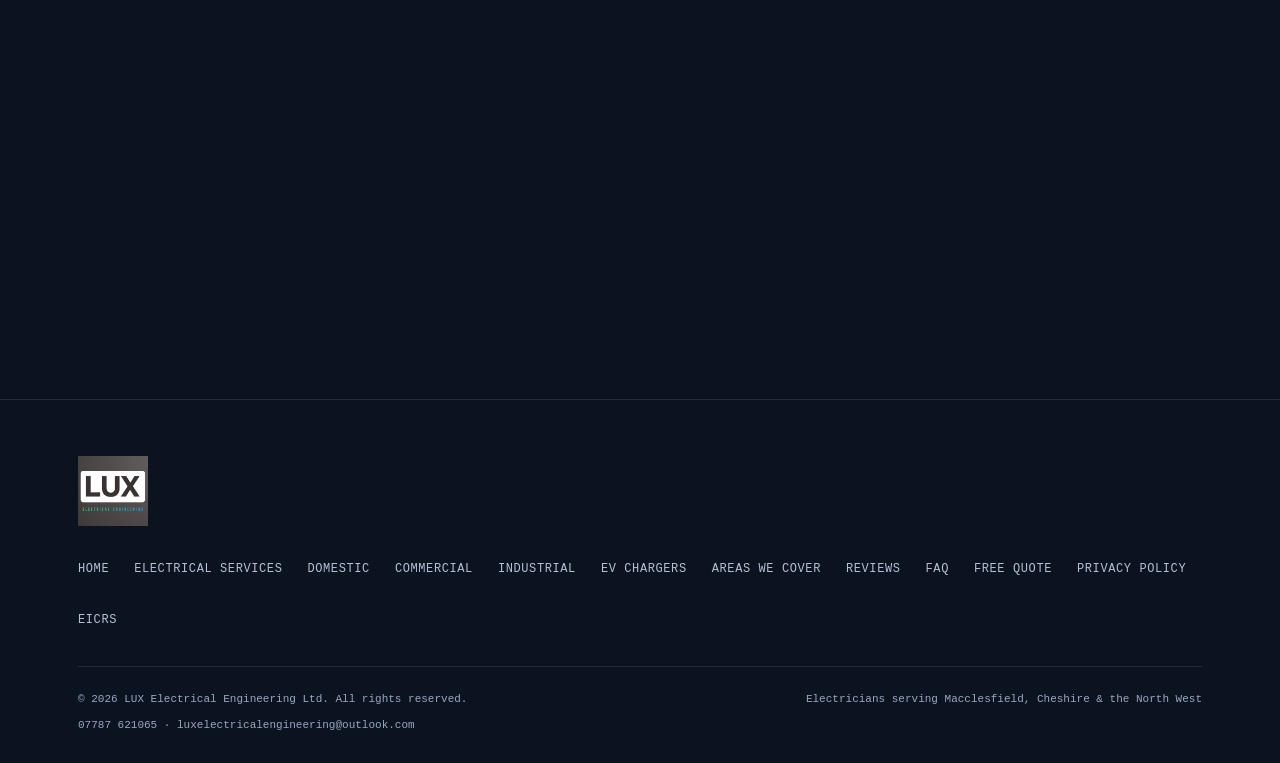
==== commit dd63021c: "restore og images on homepage" ====
--- a/index.html
+++ b/index.html
@@ -75,10 +75,10 @@
 <section aria-labelledby="hero-title" class="hero"><div class="wrap hero-grid"><div class="hero-content"><div class="eyebrow"><span class="node"></span>Powering with precision</div><h1 id="hero-title">Electricians in<br/><em>Macclesfield.</em></h1><p class="desc">LUX Electrical Engineering Ltd provides professional domestic, commercial and industrial electrical services in Macclesfield, Cheshire and across the North West. From lighting and power installations to three-phase systems and EV charger installation, we deliver safe, reliable electrical work with close attention to detail.</p><div class="cta-row"><a class="btn btn-primary" href="#contact">Get a free quote</a><a class="btn btn-ghost" href="tel:+447787621065">Call 07787 621065</a></div><svg aria-hidden="true" class="hero-trace" fill="none" viewbox="0 0 410 340" xmlns="http://www.w3.org/2000/svg"><path d="M10,10 L10,60 L120,60 L120,140 L340,140 L340,240 L60,240 L60,330 L400,330" stroke="rgba(237,234,226,.14)" stroke-width="1.5"></path><circle cx="10" cy="10" fill="#2F80ED" r="4"></circle><circle cx="120" cy="140" fill="#2F80ED" r="4"></circle><circle cx="340" cy="240" fill="#2F80ED" r="4"></circle><circle cx="400" cy="330" fill="#2F80ED" r="4"></circle><circle class="pulse-circle" cx="0" cy="0" fill="#39FF88" r="4.5"></circle></svg></div><aside aria-label="Service highlights" class="hero-panel"><div class="hero-panel-title">LUX Engineering</div><div class="hero-panel-item"><span class="hero-panel-dot"></span>Professional electrical services</div><div class="hero-panel-item"><span class="hero-panel-dot"></span>Domestic · Commercial · Industrial</div><div class="hero-panel-item"><span class="hero-panel-dot"></span>Macclesfield &amp; North West</div></aside></div></section>
 <div aria-label="Business information" class="strip"><div class="wrap"><div class="strip-item"><b>Domestic</b> · Commercial · Industrial</div><div class="strip-item">EV charger installation</div><div class="strip-item">Free, no-obligation quotes</div><div class="strip-item">Macclesfield &amp; Cheshire</div></div></div>
 <section aria-labelledby="services-title" id="services"><div class="wrap"><div class="eyebrow"><span class="node"></span>Electrical Services</div><h2 class="head" id="services-title">Electrical services in Macclesfield &amp; Cheshire.</h2><p class="lede">From domestic lighting and power installations to commercial projects, industrial three-phase systems and EV charging, LUX Electrical Engineering provides professional electrical solutions for homes and businesses.</p><div class="service-list">
-<a aria-label="Explore Domestic electricians in Macclesfield" class="service service-card-link" href="domestic-electrician.html"><div class="service-media"><img alt="LUX Electrical Engineering domestic electrical work" decoding="async" height="900" loading="lazy" src="domestic page.jpeg" width="1200"/></div><div><div class="circuit-num">Circuit 01 — Domestic</div><h3><span class="service-heading-text">Domestic electricians in Macclesfield</span></h3><p>LUX Electrical Engineering carries out domestic electrical work throughout Macclesfield, Cheshire and surrounding areas. Our services include lighting and power installations, electrical upgrades and a wide range of electrical work for homes. We provide traditional and contemporary lighting solutions, including energy-efficient outdoor, garden and driveway lighting.</p><span class="service-link-text">Explore Domestic Electrical →</span></div></a>
-<a aria-label="Explore Commercial electricians in Macclesfield" class="service service-card-link" href="commercial-electrician.html"><div class="service-media"><img alt="LUX Electrical Engineering commercial electrical work" decoding="async" height="900" loading="lazy" src="commercial page.jpeg" width="1200"/></div><div><div class="circuit-num">Circuit 02 — Commercial</div><h3><span class="service-heading-text">Commercial electricians in Macclesfield</span></h3><p>We provide reliable commercial electrical services for businesses in Macclesfield, Cheshire and across the North West. Our work includes new office installations, refurbishments and electrical projects for shops, showrooms, warehouses, care homes, village halls and community centres, with solutions tailored to each property and business.</p><span class="service-link-text">Explore Commercial Electrical →</span></div></a>
-<a aria-label="Explore Industrial electrical installations" class="service service-card-link" href="industrial-electrician.html"><div class="service-media"><img alt="LUX Electrical Engineering industrial electrical work" decoding="async" height="900" loading="lazy" src="industrial page.jpeg" width="1200"/></div><div><div class="circuit-num">Circuit 03 — Industrial</div><h3><span class="service-heading-text">Industrial electrical installations</span></h3><p>LUX Electrical Engineering provides containment-based electrical installations for commercial and industrial environments. Our work includes galvanised trunking, conduit and cable tray systems, as well as three-phase electrical systems, mains intake equipment, power distribution and contactor installations. Projects are completed with safety, efficiency and professional workmanship at the forefront.</p><span class="service-link-text">Explore Industrial Electrical →</span></div></a>
-<a aria-label="Explore EV charger installation in Macclesfield" class="service service-card-link" href="ev-charger-installation.html"><div class="service-media"><img alt="LUX Electrical Engineering ev electrical work" decoding="async" height="900" loading="lazy" src="ev page.jpeg" width="1200"/></div><div><div class="circuit-num">Circuit 04 — EV Charging</div><h3><span class="service-heading-text">EV charger installation in Macclesfield</span></h3><p>Professional EV charger installation for homes and businesses in Macclesfield and surrounding areas. From the initial site survey through to installation, testing, certification and demonstration, LUX Electrical Engineering provides a straightforward EV charging service designed around your property and electrical supply.</p><ul><li>Home EV charger installations</li><li>Workplace &amp; commercial charging</li><li>Smart charger connectivity</li><li>Load balancing &amp; energy management</li><li>Testing, certification &amp; commissioning</li></ul><span class="service-link-text">Explore EV Charger Installation →</span></div></a>
+<a aria-label="Explore Domestic electricians in Macclesfield" class="service service-card-link" href="domestic-electrician.html"><div class="service-media"><img alt="Finished living room lighting installation" decoding="async" height="900" loading="lazy" src="lounge.jpg" width="1200"/></div><div><div class="circuit-num">Circuit 01 — Domestic</div><h3><span class="service-heading-text">Domestic electricians in Macclesfield</span></h3><p>LUX Electrical Engineering carries out domestic electrical work throughout Macclesfield, Cheshire and surrounding areas. Our services include lighting and power installations, electrical upgrades and a wide range of electrical work for homes. We provide traditional and contemporary lighting solutions, including energy-efficient outdoor, garden and driveway lighting.</p><span class="service-link-text">Explore Domestic Electrical →</span></div></a>
+<a aria-label="Explore Commercial electricians in Macclesfield" class="service service-card-link" href="commercial-electrician.html"><div class="service-media"><img alt="Commercial electrical wiring and installation work" decoding="async" height="900" loading="lazy" src="wires.jpeg" width="1200"/></div><div><div class="circuit-num">Circuit 02 — Commercial</div><h3><span class="service-heading-text">Commercial electricians in Macclesfield</span></h3><p>We provide reliable commercial electrical services for businesses in Macclesfield, Cheshire and across the North West. Our work includes new office installations, refurbishments and electrical projects for shops, showrooms, warehouses, care homes, village halls and community centres, with solutions tailored to each property and business.</p><span class="service-link-text">Explore Commercial Electrical →</span></div></a>
+<a aria-label="Explore Industrial electrical installations" class="service service-card-link" href="industrial-electrician.html"><div class="service-media"><img alt="Industrial electrical containment and wiring" decoding="async" height="900" loading="lazy" src="wires2.jpeg" width="1200"/></div><div><div class="circuit-num">Circuit 03 — Industrial</div><h3><span class="service-heading-text">Industrial electrical installations</span></h3><p>LUX Electrical Engineering provides containment-based electrical installations for commercial and industrial environments. Our work includes galvanised trunking, conduit and cable tray systems, as well as three-phase electrical systems, mains intake equipment, power distribution and contactor installations. Projects are completed with safety, efficiency and professional workmanship at the forefront.</p><span class="service-link-text">Explore Industrial Electrical →</span></div></a>
+<a aria-label="Explore EV charger installation in Macclesfield" class="service service-card-link" href="ev-charger-installation.html"><div class="service-media"><img alt="Electric vehicle charger installation" decoding="async" height="900" loading="lazy" src="ev.jpeg" width="1200"/></div><div><div class="circuit-num">Circuit 04 — EV Charging</div><h3><span class="service-heading-text">EV charger installation in Macclesfield</span></h3><p>Professional EV charger installation for homes and businesses in Macclesfield and surrounding areas. From the initial site survey through to installation, testing, certification and demonstration, LUX Electrical Engineering provides a straightforward EV charging service designed around your property and electrical supply.</p><ul><li>Home EV charger installations</li><li>Workplace &amp; commercial charging</li><li>Smart charger connectivity</li><li>Load balancing &amp; energy management</li><li>Testing, certification &amp; commissioning</li></ul><span class="service-link-text">Explore EV Charger Installation →</span></div></a>
 <a aria-label="Explore EICR Testing &amp; Electrical Safety Inspections" class="service service-card-link" href="eicr-macclesfield.html"><div class="service-media"><img alt="Electrical consumer unit inspection for an EICR" decoding="async" height="2048" loading="lazy" src="eicr homepage.jpeg" width="1152"/></div><div><div class="circuit-num">Circuit 05 — EICR Testing</div><h3><span class="service-heading-text">EICR Testing &amp; Electrical Safety Inspections</span></h3><p>LUX Electrical Engineering provides Electrical Installation Condition Reports (EICRs) for domestic, commercial and industrial properties. Our services include electrical installation inspections, testing of circuits and protective devices, identification of electrical defects and assessment of compliance with BS 7671 wiring regulations. We provide clear, professional reports outlining the condition of electrical installations and any remedial work required, with safety, accuracy and quality workmanship at the forefront.</p><span class="service-link-text">Explore EICR Testing &amp; Inspections →</span></div></a></div></div></section>
 <section aria-labelledby="areas-title" id="areas"><div class="wrap coverage-inner"><div><div class="eyebrow"><span class="node"></span>Areas We Cover</div><h2 class="head" id="areas-title">Electricians covering Macclesfield, Cheshire &amp; the North West.</h2><p class="lede">Based in Cheshire, LUX Electrical Engineering works throughout Macclesfield, Wilmslow and surrounding areas, with electrical services available across the wider North West including Manchester. Larger projects can also be considered further across the UK.</p><div class="chip-field"><span class="chip">Macclesfield</span><span class="chip">Wilmslow</span><span class="chip">Cheshire</span><span class="chip">Manchester</span><span class="chip">North West</span><span class="chip dim">UK-wide — larger projects</span></div></div><div aria-label="Illustrative service area graphic, not a geographic map" class="map-panel"><svg aria-hidden="true" viewbox="0 0 320 300" xmlns="http://www.w3.org/2000/svg"><circle cx="160" cy="150" fill="none" r="120" stroke="rgba(237,234,226,.1)"></circle><circle cx="160" cy="150" fill="none" r="80" stroke="rgba(237,234,226,.12)"></circle><circle cx="160" cy="150" fill="none" r="40" stroke="rgba(237,234,226,.14)"></circle><line stroke="rgba(237,234,226,.08)" x1="20" x2="300" y1="150" y2="150"></line><line stroke="rgba(237,234,226,.08)" x1="160" x2="160" y1="10" y2="290"></line><circle cx="160" cy="150" fill="#39FF88" r="6"></circle><circle cx="160" cy="150" fill="none" opacity=".5" r="12" stroke="#39FF88"></circle><text fill="#EDEAE2" font-family="monospace" font-size="10" x="172" y="146">MACCLESFIELD</text><circle cx="108" cy="102" fill="#2F80ED" r="4"></circle><text fill="#93A1BA" font-family="monospace" font-size="9" x="60" y="90">WILMSLOW</text><circle cx="70" cy="200" fill="#2F80ED" r="4"></circle><text fill="#93A1BA" font-family="monospace" font-size="9" x="24" y="222">MANCHESTER</text><circle cx="230" cy="190" fill="#2F80ED" r="4"></circle><text fill="#93A1BA" font-family="monospace" font-size="9" x="240" y="210">CHESHIRE</text></svg></div></div></section>
 <section aria-labelledby="reviews-title" id="reviews"><div class="wrap"><div class="eyebrow"><span class="node"></span>Customer Reviews</div><h2 class="head" id="reviews-title">Real feedback. Real electrical work.</h2><p class="lede">See what customers have said about Josh and LUX Electrical Engineering on Google and Facebook.</p><div class="reviews-slider" id="reviewsSlider"><div class="reviews-viewport"><div class="review-track" id="reviewTrack">
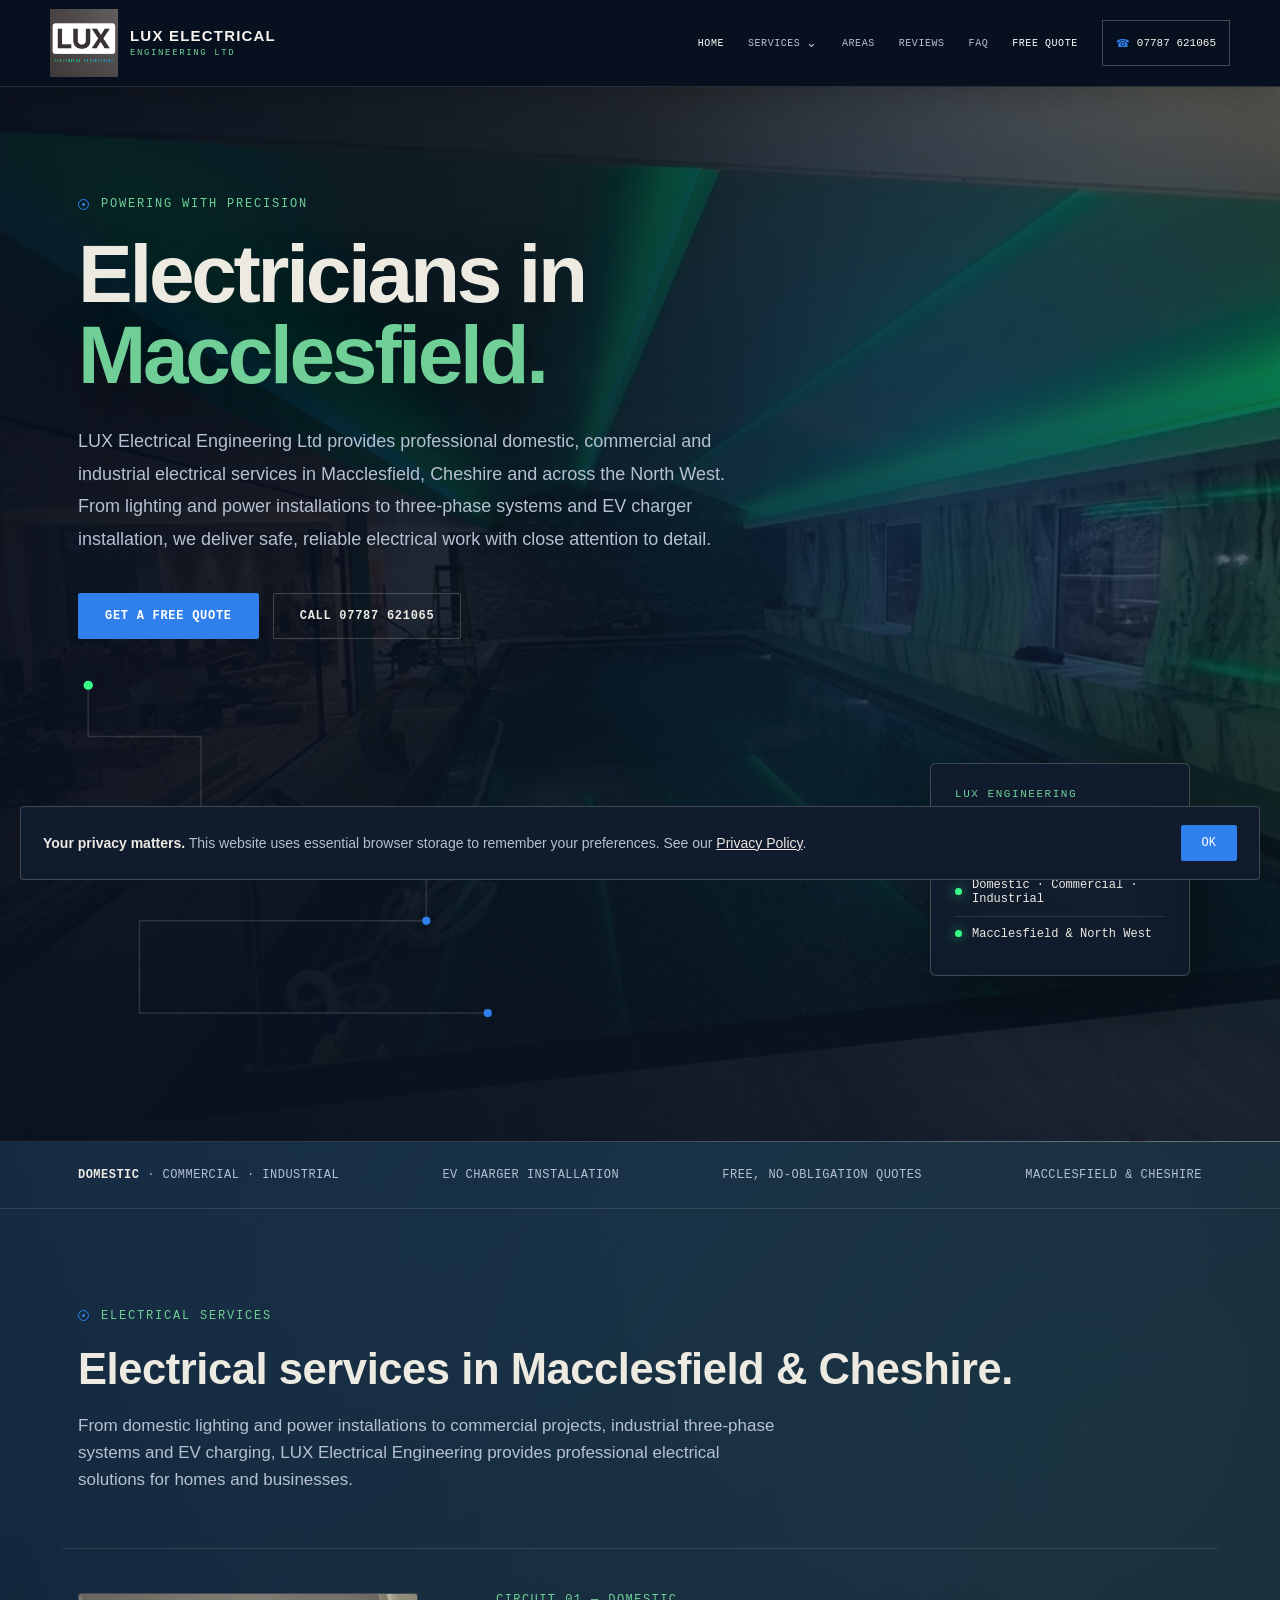
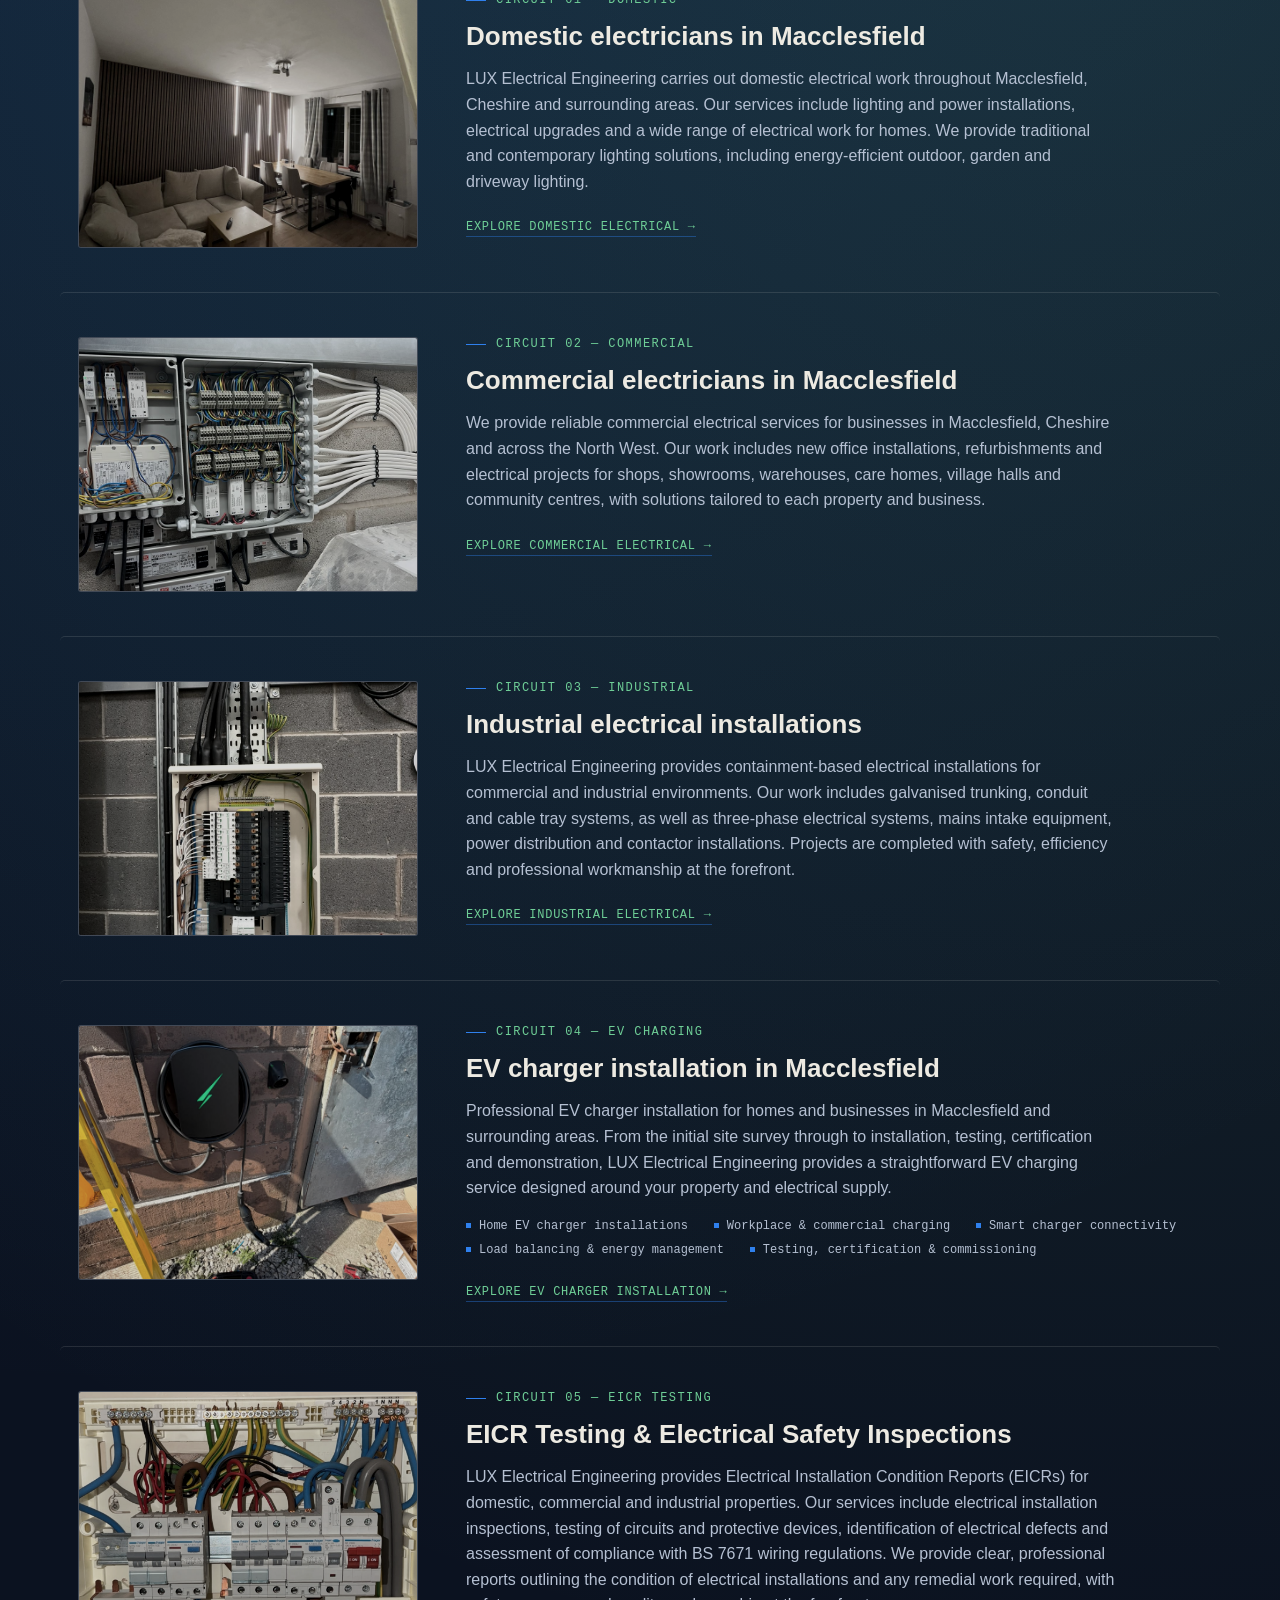
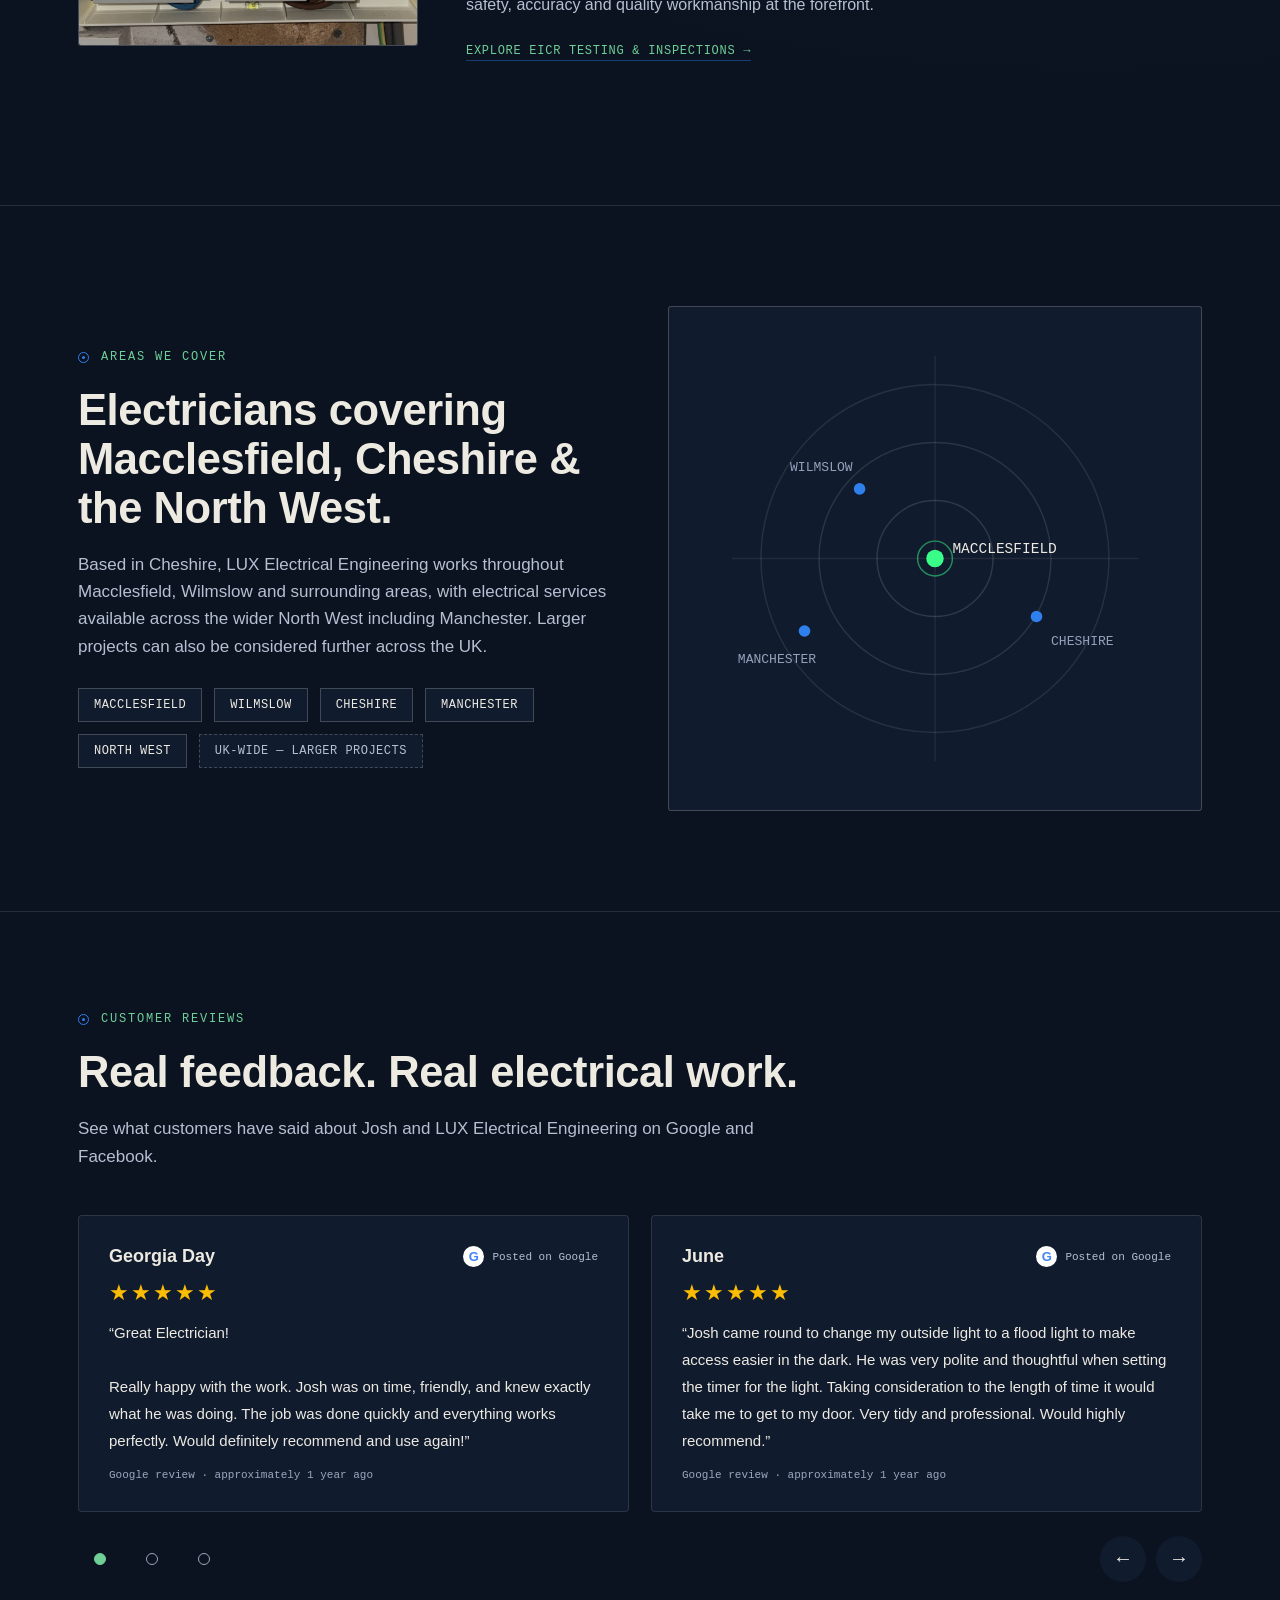
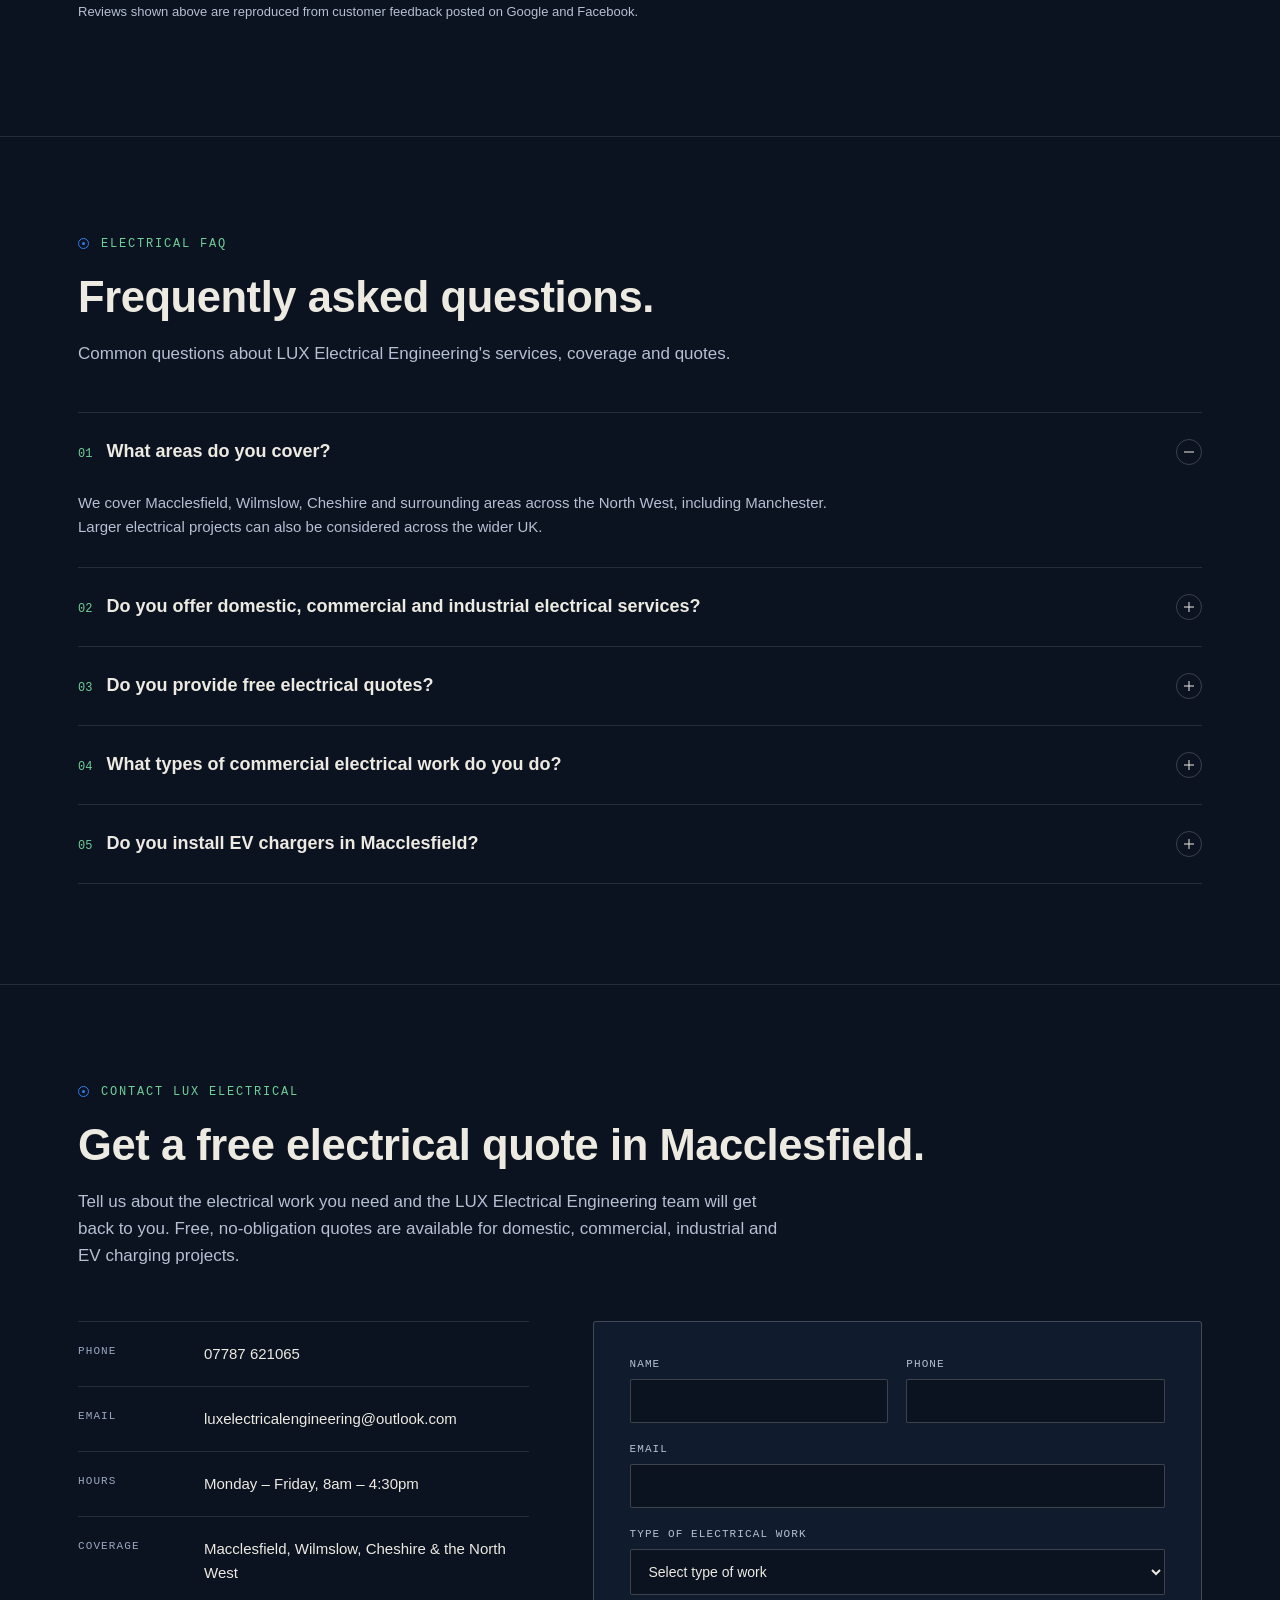
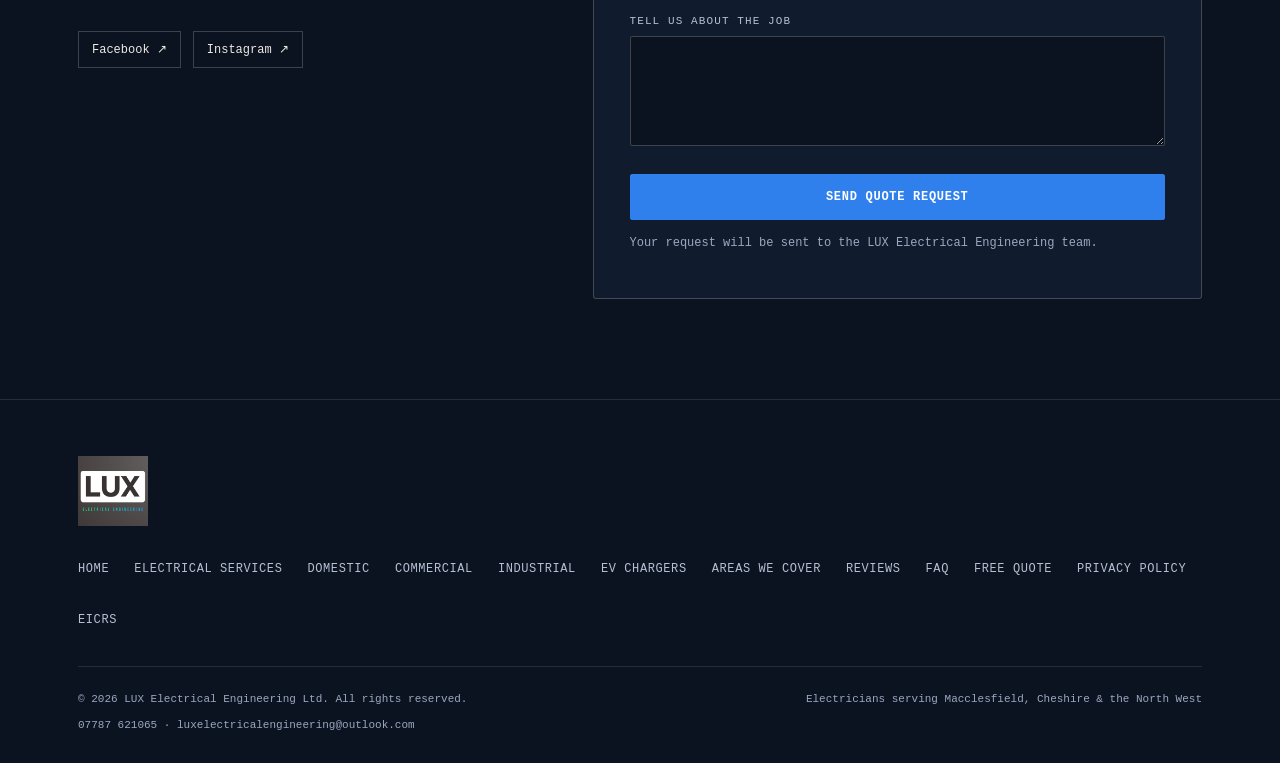
==== commit 35af8446: "Update EICR page title and Open Graph metadata; change footer background image for improved branding" ====
--- a/index.html
+++ b/index.html
@@ -36,7 +36,7 @@
 :root{--ink:#0B1220;--panel:#111B2E;--panel2:#16223A;--blue:#2F80ED;--mint:#6FCF97;--live:#39FF88;--paper:#EDEAE2;--slate:#B5C0D2;--dim:#9AA8BF;--line:rgba(237,234,226,.12);--strong:rgba(237,234,226,.22);--display:Arial,Helvetica,sans-serif;--mono:'SFMono-Regular',Consolas,'Liberation Mono',monospace;--body:Arial,Helvetica,sans-serif;--max:1180px}
 *{box-sizing:border-box}html{scroll-behavior:smooth}body{margin:0;background:radial-gradient(circle at 15% 10%,rgba(47,128,237,.18),transparent 35%),radial-gradient(circle at 85% 20%,rgba(111,207,151,.14),transparent 32%),var(--ink);color:var(--paper);font-family:var(--body);line-height:1.6;-webkit-font-smoothing:antialiased;overflow-x:hidden}img{max-width:100%;display:block}a{color:inherit}.wrap{max-width:var(--max);margin:auto;padding:0 28px}::selection{background:var(--blue);color:#fff}:is(a,button,summary,input,select,textarea):focus-visible{outline:2px solid var(--live);outline-offset:3px}.grid-bg{position:fixed;inset:0;z-index:0;pointer-events:none;background-image:linear-gradient(var(--line) 1px,transparent 1px),linear-gradient(90deg,var(--line) 1px,transparent 1px);background-size:64px 64px;mask-image:radial-gradient(ellipse 90% 60% at 50% 0%,#000,transparent 75%);opacity:.5}
 header{position:sticky;top:0;z-index:50;background:rgba(11,18,32,.85);backdrop-filter:blur(18px);border-bottom:1px solid rgba(111,207,151,.18);box-shadow:0 10px 40px rgba(0,0,0,.25)}.nav{display:flex;align-items:center;padding:12px 28px;max-width:var(--max);margin:auto;gap:24px;position:relative}.brand{display:flex;align-items:center;gap:12px;text-decoration:none;min-width:0;flex:none}.brand-logo{width:70px;height:70px;object-fit:contain}.brand-text{display:flex;flex-direction:column;line-height:1.15}.brand-text b{font:700 16px var(--display);letter-spacing:.04em;white-space:nowrap}.brand-text span{font:10px var(--mono);letter-spacing:.14em;color:var(--mint);text-transform:uppercase;white-space:nowrap}.links{display:flex;flex:1;align-items:center;justify-content:center;gap:24px;list-style:none;margin:0;padding:0}.links a{font:11px var(--mono);letter-spacing:.05em;text-transform:uppercase;color:var(--slate);text-decoration:none;white-space:nowrap}.links a:hover{color:var(--paper)}.nav-right{display:flex;align-items:center;gap:12px;margin-left:auto}.call-btn{display:flex;align-items:center;gap:8px;font:12px var(--mono);color:var(--paper);text-decoration:none;border:1px solid var(--strong);padding:10px 12px;white-space:nowrap}.call-btn:hover{border-color:var(--blue)}.menu-toggle{display:none;background:none;border:1px solid var(--strong);color:var(--paper);width:44px;height:44px;align-items:center;justify-content:center;cursor:pointer}.menu-toggle svg{width:20px;height:20px}.icon-close{display:none}.menu-toggle[aria-expanded=true] .icon-open{display:none}.menu-toggle[aria-expanded=true] .icon-close{display:block}
-section{position:relative;z-index:1;padding:100px 0;border-bottom:1px solid var(--line)}main>section:not(.hero){content-visibility:auto;contain-intrinsic-size:900px}.eyebrow{display:flex;align-items:center;gap:12px;font:12px var(--mono);letter-spacing:.15em;text-transform:uppercase;color:var(--mint);margin-bottom:22px}.node{width:11px;height:11px;border:1.5px solid var(--blue);border-radius:50%;position:relative;flex:none}.node:after{content:'';position:absolute;inset:3px;border-radius:50%;background:var(--blue)}.head{font:600 clamp(28px,3.4vw,44px) var(--display);letter-spacing:-.01em;margin:0 0 18px}.lede{font-size:clamp(15px,1.6vw,17px);color:var(--slate);max-width:700px;margin:0}.hero{min-height:calc(100vh - 90px);padding:110px 0;display:flex;align-items:center;overflow:hidden;background:linear-gradient(90deg,rgba(11,18,32,.95),rgba(11,18,32,.75) 45%,rgba(11,18,32,.5)),url('pool.jpeg') center/cover}.hero:before{content:'';position:absolute;inset:0;background:radial-gradient(circle at 75% 35%,rgba(47,128,237,.25),transparent 38%)}.hero:after{content:'';position:absolute;inset:0;background:linear-gradient(180deg,transparent,rgba(11,18,32,.8));pointer-events:none}.hero-grid{width:100%;position:relative;z-index:2;display:grid;grid-template-columns:1fr}.hero-content{max-width:760px}h1{font:700 clamp(46px,6.5vw,82px)/.99 var(--display);letter-spacing:-.04em;margin:0 0 30px;text-shadow:0 20px 50px rgba(0,0,0,.35)}h1 em{font-style:normal;color:var(--mint)}.hero .desc{color:var(--slate);font-size:clamp(15px,2vw,18px);line-height:1.8;max-width:650px;margin:0 0 38px}.cta-row{display:flex;gap:14px;flex-wrap:wrap;margin-bottom:36px}.btn{font:600 12px var(--mono);letter-spacing:.06em;text-transform:uppercase;text-decoration:none;padding:15px 26px;border-radius:2px;display:inline-flex;align-items:center;justify-content:center;gap:10px;transition:transform .18s,background .18s,border-color .18s}.btn:hover{transform:translateY(-2px)}.btn-primary{background:var(--blue);color:white;border:1px solid var(--blue)}.btn-primary:hover{background:#176bce}.btn-ghost{border:1px solid var(--strong)}.btn-ghost:hover{border-color:var(--blue)}.hero-trace{width:100%;max-width:420px}.hero-trace .pulse-circle{offset-path:path('M10,10 L10,60 L120,60 L120,140 L340,140 L340,240 L60,240 L60,330 L400,330');offset-rotate:0deg;animation:travel 7s linear infinite}@keyframes travel{0%{offset-distance:0%;opacity:0}5%{opacity:1}95%{opacity:1}100%{offset-distance:100%;opacity:0}}.hero-panel{position:absolute;right:40px;bottom:55px;width:260px;padding:24px;background:rgba(17,27,46,.78);backdrop-filter:blur(18px);border:1px solid var(--strong);box-shadow:0 25px 70px rgba(0,0,0,.45);border-radius:6px;z-index:3}.hero-panel-title{font:11px var(--mono);letter-spacing:.14em;text-transform:uppercase;color:var(--mint);margin-bottom:18px}.hero-panel-item{display:flex;align-items:center;gap:10px;font:12px var(--mono);padding:10px 0;border-top:1px solid var(--line)}.hero-panel-dot{width:7px;height:7px;border-radius:50%;background:var(--live);box-shadow:0 0 12px rgba(57,255,136,.7);flex:none}
+section{position:relative;z-index:1;padding:100px 0;border-bottom:1px solid var(--line)}main>section:not(.hero){content-visibility:visible}.eyebrow{display:flex;align-items:center;gap:12px;font:12px var(--mono);letter-spacing:.15em;text-transform:uppercase;color:var(--mint);margin-bottom:22px}.node{width:11px;height:11px;border:1.5px solid var(--blue);border-radius:50%;position:relative;flex:none}.node:after{content:'';position:absolute;inset:3px;border-radius:50%;background:var(--blue)}.head{font:600 clamp(28px,3.4vw,44px) var(--display);letter-spacing:-.01em;margin:0 0 18px}.lede{font-size:clamp(15px,1.6vw,17px);color:var(--slate);max-width:700px;margin:0}.hero{min-height:calc(100vh - 90px);padding:110px 0;display:flex;align-items:center;overflow:hidden;background:linear-gradient(90deg,rgba(11,18,32,.95),rgba(11,18,32,.75) 45%,rgba(11,18,32,.5)),url('pool.jpeg') center/cover}.hero:before{content:'';position:absolute;inset:0;background:radial-gradient(circle at 75% 35%,rgba(47,128,237,.25),transparent 38%)}.hero:after{content:'';position:absolute;inset:0;background:linear-gradient(180deg,transparent,rgba(11,18,32,.8));pointer-events:none}.hero-grid{width:100%;position:relative;z-index:2;display:grid;grid-template-columns:1fr}.hero-content{max-width:760px}h1{font:700 clamp(46px,6.5vw,82px)/.99 var(--display);letter-spacing:-.04em;margin:0 0 30px;text-shadow:0 20px 50px rgba(0,0,0,.35)}h1 em{font-style:normal;color:var(--mint)}.hero .desc{color:var(--slate);font-size:clamp(15px,2vw,18px);line-height:1.8;max-width:650px;margin:0 0 38px}.cta-row{display:flex;gap:14px;flex-wrap:wrap;margin-bottom:36px}.btn{font:600 12px var(--mono);letter-spacing:.06em;text-transform:uppercase;text-decoration:none;padding:15px 26px;border-radius:2px;display:inline-flex;align-items:center;justify-content:center;gap:10px;transition:transform .18s,background .18s,border-color .18s}.btn:hover{transform:translateY(-2px)}.btn-primary{background:var(--blue);color:white;border:1px solid var(--blue)}.btn-primary:hover{background:#176bce}.btn-ghost{border:1px solid var(--strong)}.btn-ghost:hover{border-color:var(--blue)}.hero-trace{width:100%;max-width:420px}.hero-trace .pulse-circle{offset-path:path('M10,10 L10,60 L120,60 L120,140 L340,140 L340,240 L60,240 L60,330 L400,330');offset-rotate:0deg;animation:travel 7s linear infinite}@keyframes travel{0%{offset-distance:0%;opacity:0}5%{opacity:1}95%{opacity:1}100%{offset-distance:100%;opacity:0}}.hero-panel{position:absolute;right:40px;bottom:55px;width:260px;padding:24px;background:rgba(17,27,46,.78);backdrop-filter:blur(18px);border:1px solid var(--strong);box-shadow:0 25px 70px rgba(0,0,0,.45);border-radius:6px;z-index:3}.hero-panel-title{font:11px var(--mono);letter-spacing:.14em;text-transform:uppercase;color:var(--mint);margin-bottom:18px}.hero-panel-item{display:flex;align-items:center;gap:10px;font:12px var(--mono);padding:10px 0;border-top:1px solid var(--line)}.hero-panel-dot{width:7px;height:7px;border-radius:50%;background:var(--live);box-shadow:0 0 12px rgba(57,255,136,.7);flex:none}
 .strip{position:relative;z-index:1;padding:26px 0;border-bottom:1px solid var(--line)}.strip .wrap{display:flex;gap:25px;flex-wrap:wrap;justify-content:space-between;align-items:center}.strip-item{font:12px var(--mono);letter-spacing:.04em;color:var(--slate);text-transform:uppercase}.strip-item b{color:var(--paper)}.service-list{display:flex;flex-direction:column;margin-top:55px}.service{display:grid;grid-template-columns:340px 1fr;gap:48px;padding:44px 0;border-top:1px solid var(--line);align-items:start}.service-media{border-radius:3px;overflow:hidden;border:1px solid var(--strong);aspect-ratio:4/3;background:var(--panel)}.service-media img{width:100%;height:100%;object-fit:cover;filter:grayscale(35%) contrast(1.05) brightness(.85)}.circuit-num{font:12px var(--mono);letter-spacing:.12em;color:var(--mint);display:flex;align-items:center;gap:10px;margin-bottom:14px;text-transform:uppercase}.circuit-num:before{content:'';width:20px;height:1px;background:var(--blue)}.service h3{font:600 clamp(21px,2.4vw,26px) var(--display);margin:0 0 14px}.service p{color:var(--slate);margin:0 0 18px;max-width:650px}.service ul{list-style:none;margin:0 0 20px;padding:0;display:flex;flex-wrap:wrap;gap:10px 26px}.service li{font:12px var(--mono);color:var(--slate);display:flex;align-items:center;gap:8px}.service li:before{content:'';width:5px;height:5px;background:var(--blue);flex:none}.service .link{font:12px var(--mono);letter-spacing:.06em;text-transform:uppercase;color:var(--mint);text-decoration:none;border-bottom:1px solid rgba(47,128,237,.4);padding-bottom:2px}.coverage-inner{display:grid;grid-template-columns:1fr 1fr;gap:56px;align-items:center}.chip-field{display:flex;flex-wrap:wrap;gap:12px;margin-top:28px}.chip{font:12px var(--mono);letter-spacing:.04em;border:1px solid var(--strong);padding:9px 15px;background:var(--panel);text-transform:uppercase}.chip.dim{color:var(--slate);border-style:dashed}.map-panel{border:1px solid var(--strong);border-radius:3px;padding:34px;background:var(--panel)}.map-panel svg{width:100%;height:auto;display:block}
 .reviews-slider{margin-top:45px;position:relative}.reviews-viewport{overflow:hidden}.review-track{display:flex;gap:22px;transition:transform .45s ease;will-change:transform}.review-card{flex:0 0 calc((100% - 22px)/2);border:1px solid var(--line);background:var(--panel);border-radius:4px;padding:30px;display:flex;flex-direction:column;gap:15px;min-width:0}.review-top{display:flex;align-items:center;justify-content:space-between;gap:14px;flex-wrap:wrap}.review-name{font:600 18px var(--display)}.review-source{display:inline-flex;align-items:center;gap:8px;font:11px var(--mono);color:var(--slate)}.source-icon{display:inline-flex;align-items:center;justify-content:center;width:21px;height:21px;border-radius:50%;font:700 13px var(--body);background:#fff;color:#4285f4}.source-icon.fb{background:#1877f2;color:#fff}.stars{font-size:22px;letter-spacing:2px;color:#fbbc04;line-height:1}.review-card blockquote{margin:0;color:var(--paper);font-size:15px;line-height:1.8;flex:1}.review-date{font:11px var(--mono);color:var(--dim)}.review-source-link{color:var(--mint);text-decoration:none;border-bottom:1px solid rgba(111,207,151,.4);width:fit-content;font:11px var(--mono)}.review-source-link:hover{color:var(--paper)}.review-footnote{margin-top:20px;color:var(--slate);font-size:13px}.review-footnote a{color:var(--mint)}.slider-controls{display:flex;align-items:center;justify-content:space-between;gap:18px;margin-top:24px}.slider-dots{display:flex;gap:8px;align-items:center}.slider-dot{width:44px;height:44px;padding:0;border:0;background:transparent;cursor:pointer;position:relative}.slider-dot:before{content:'';position:absolute;width:10px;height:10px;border-radius:50%;border:1px solid var(--dim);background:transparent;left:50%;top:50%;transform:translate(-50%,-50%)}.slider-dot.active:before{background:var(--mint);border-color:var(--mint)}.slider-buttons{display:flex;gap:10px}.slider-btn{width:46px;height:46px;border-radius:50%;border:1px solid var(--line-strong);background:var(--panel);color:var(--paper);font-size:20px;cursor:pointer}.slider-btn:hover{border-color:var(--copper);background:var(--panel-2)}
 .faq-list{margin-top:45px;border-top:1px solid var(--line)}details{border-bottom:1px solid var(--line)}summary{list-style:none;cursor:pointer;padding:26px 0;display:flex;align-items:center;justify-content:space-between;gap:20px}summary::-webkit-details-marker{display:none}summary .q{font:600 18px var(--display)}summary .idx{font:12px var(--mono);color:var(--mint);margin-right:14px}.plus{width:26px;height:26px;flex:none;border:1px solid var(--strong);border-radius:50%;position:relative}.plus:before,.plus:after{content:'';position:absolute;background:var(--paper);top:50%;left:50%;transform:translate(-50%,-50%)}.plus:before{width:10px;height:1px}.plus:after{width:1px;height:10px}details[open] .plus:after{opacity:0}.faq-a{padding:0 0 28px;color:var(--slate);max-width:760px;font-size:15px}.contact-grid{display:grid;grid-template-columns:.85fr 1.15fr;gap:64px;margin-top:52px}.info-row{display:flex;gap:16px;padding:20px 0;border-top:1px solid var(--line)}.info-row:last-child{border-bottom:1px solid var(--line)}.info-row .k{font:11px var(--mono);letter-spacing:.1em;text-transform:uppercase;color:var(--dim);width:110px;flex:none;padding-top:3px}.info-row .v{font-size:15px;overflow-wrap:anywhere;min-width:0}.info-row a{text-decoration:none}.social-row{display:flex;gap:12px;margin-top:26px}.social-row a{border:1px solid var(--strong);padding:10px 13px;text-decoration:none;font:12px var(--mono)}.social-row a:hover{border-color:var(--blue)}form.quote{border:1px solid var(--strong);background:var(--panel);border-radius:3px;padding:36px}.field{margin-bottom:20px}.field label{display:block;font:11px var(--mono);letter-spacing:.1em;text-transform:uppercase;color:var(--slate);margin-bottom:9px}.field input,.field select,.field textarea{width:100%;background:var(--ink);border:1px solid var(--strong);color:var(--paper);padding:13px 14px;font:14px var(--body);border-radius:2px}.field textarea{resize:vertical;min-height:110px}.two-col{display:grid;grid-template-columns:1fr 1fr;gap:18px}.form-note{font:12px var(--mono);color:var(--dim);margin-top:16px}.form-success{display:none;margin-bottom:24px;padding:18px 20px;border:1px solid rgba(57,255,136,.35);background:rgba(57,255,136,.08);border-radius:4px}.form-success strong{color:var(--live)}
@@ -67,7 +67,7 @@
 .service-card-link .service-link-text{font:12px var(--mono);letter-spacing:.06em;text-transform:uppercase;color:var(--mint);border-bottom:1px solid rgba(47,128,237,.4);padding-bottom:2px}
 .service-card-link:focus-visible{outline:2px solid var(--live);outline-offset:4px}
 @media(max-width:600px){.service-card-link{padding-left:10px;padding-right:10px;margin-left:-10px;margin-right:-10px}}
-</style></head>
+</style><style>html{scroll-padding-top:105px}#contact{scroll-margin-top:105px}@media(max-width:600px){html{scroll-padding-top:80px}#contact{scroll-margin-top:80px}}</style></head>
 <body>
 <div aria-hidden="true" class="grid-bg"></div>
 <div id="site-header"></div>
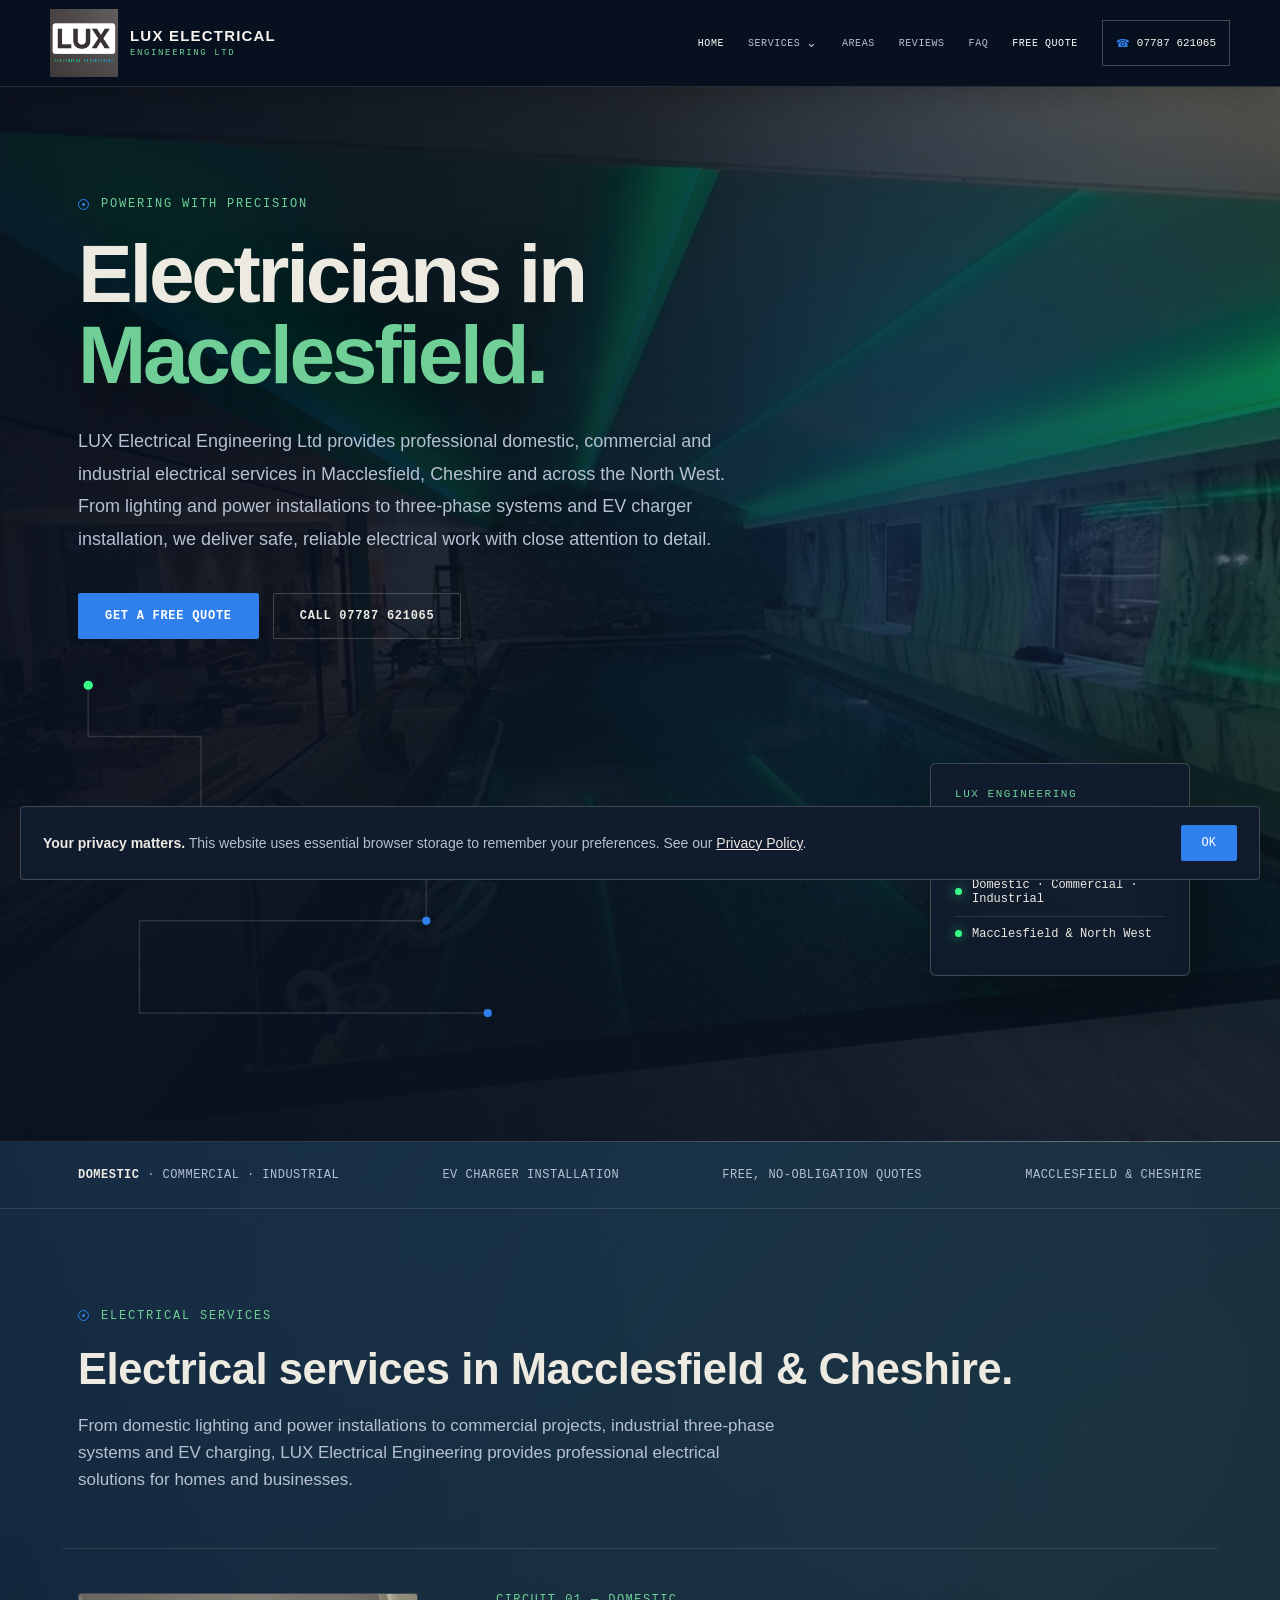
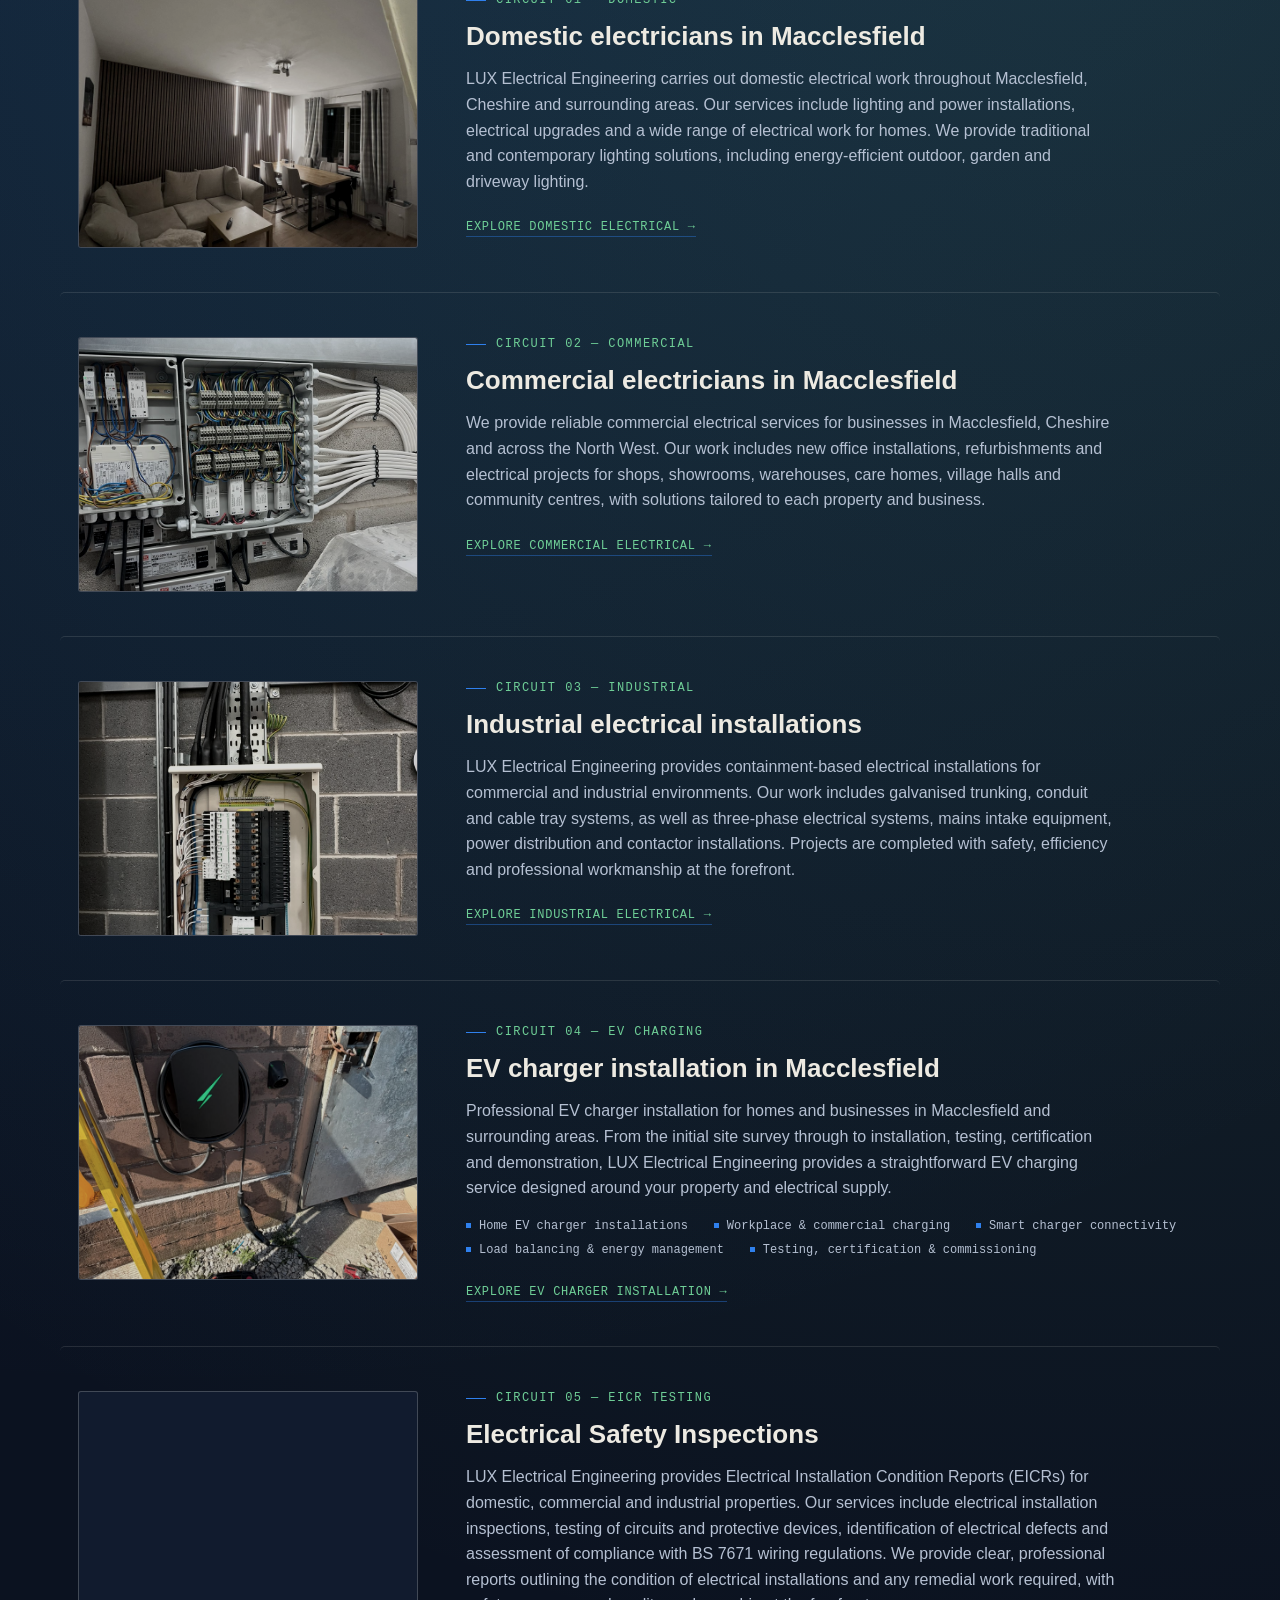
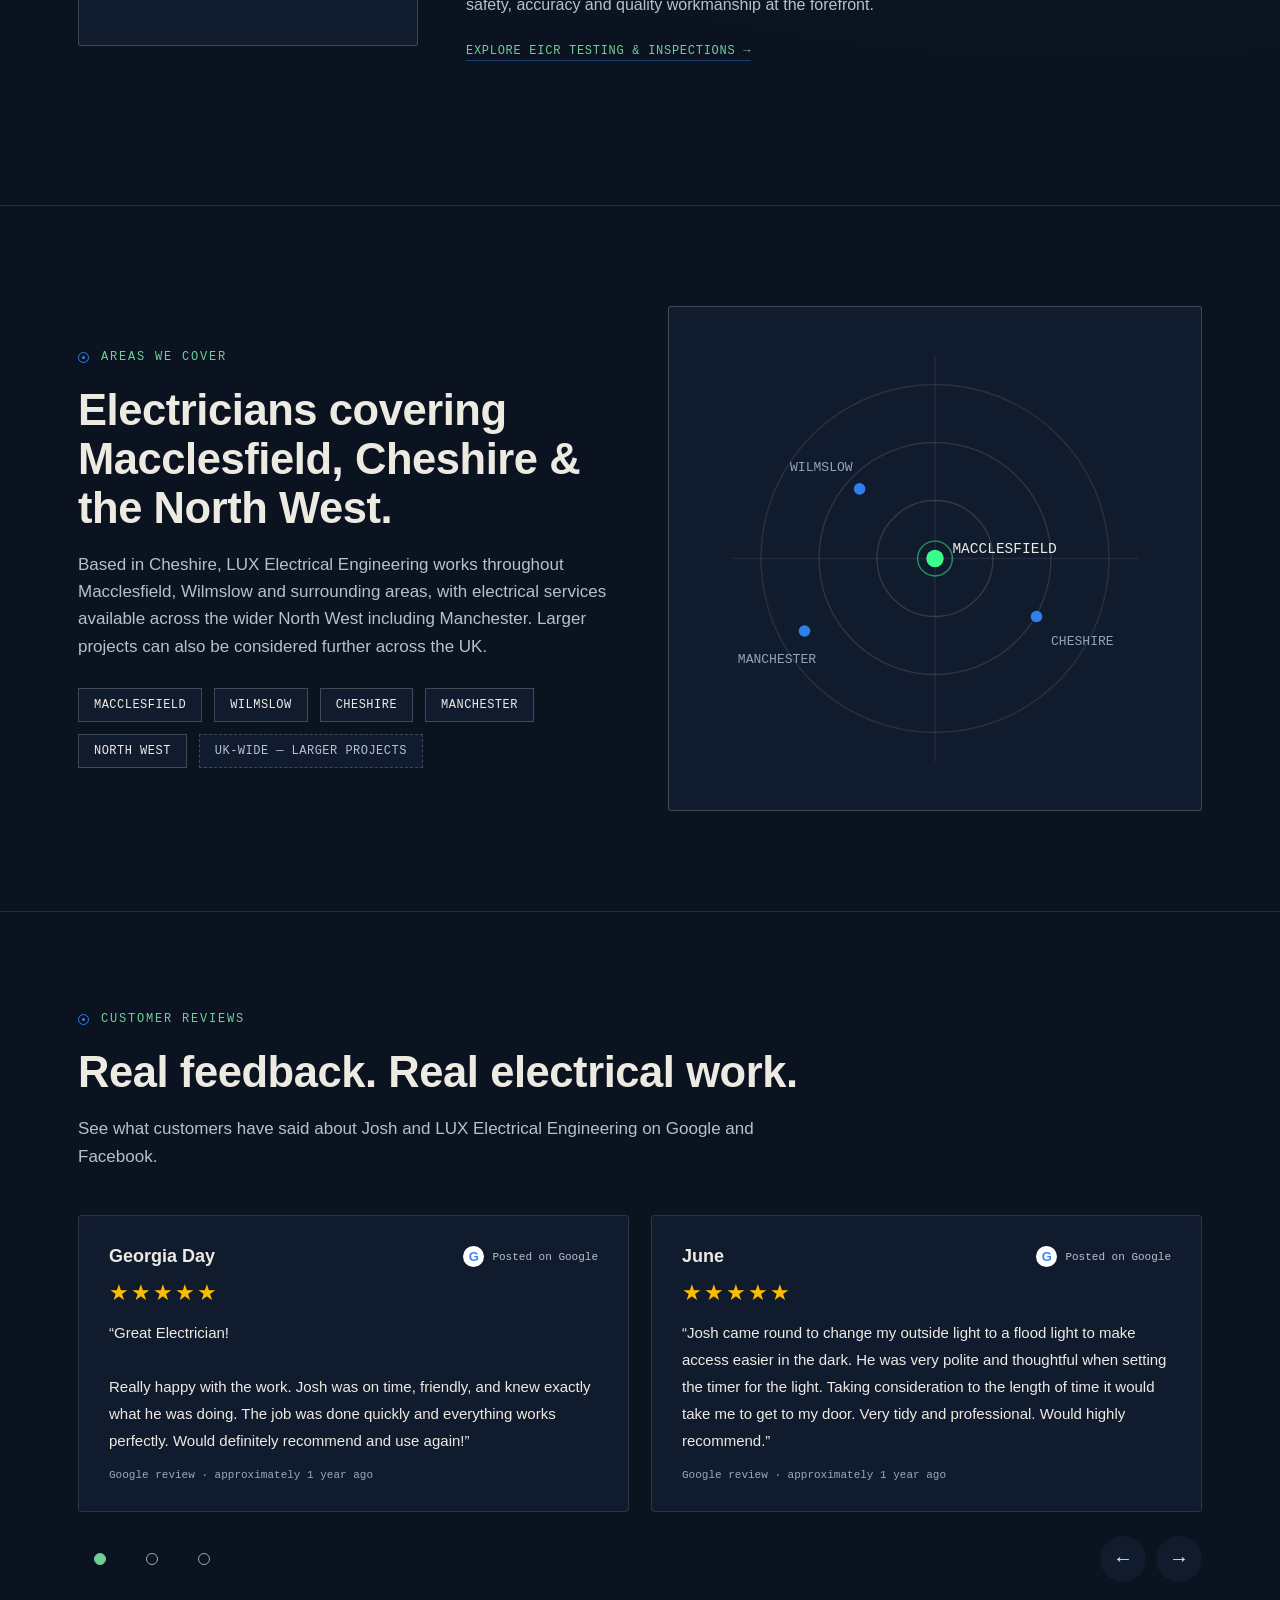
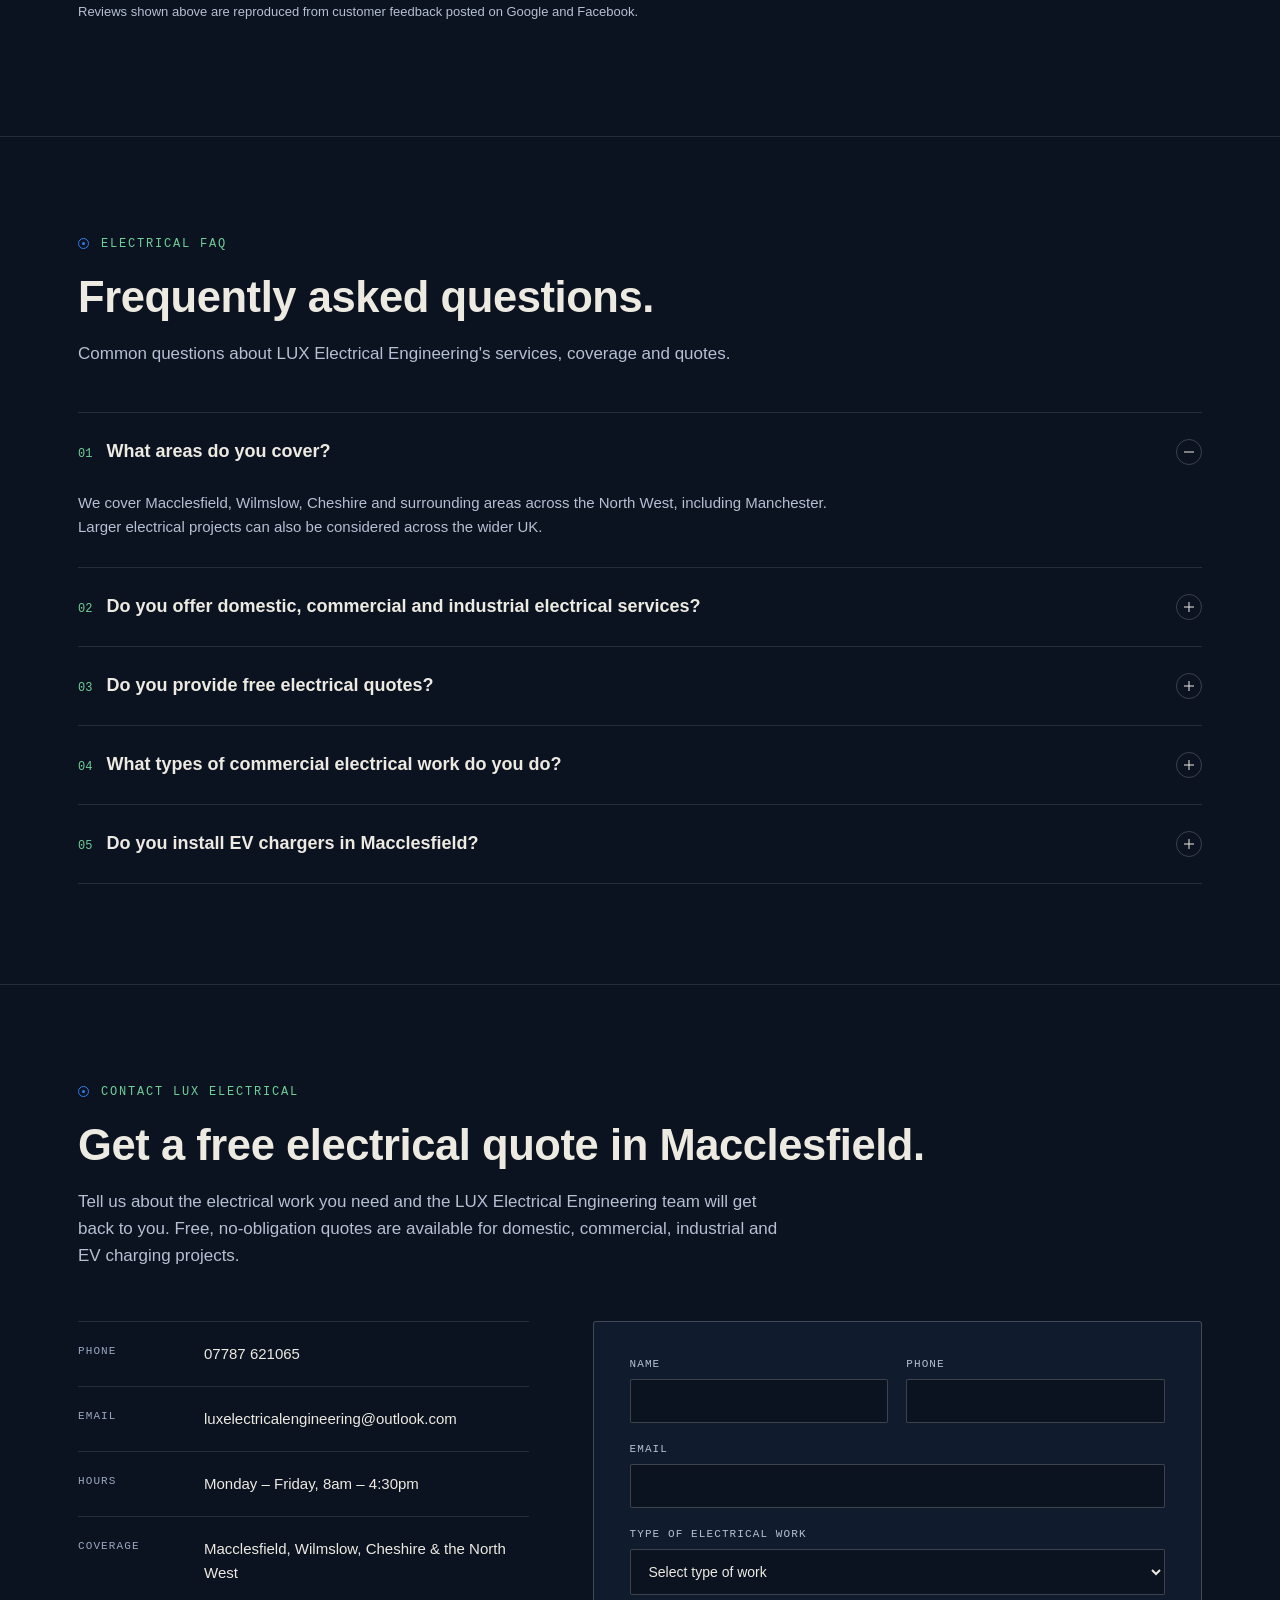
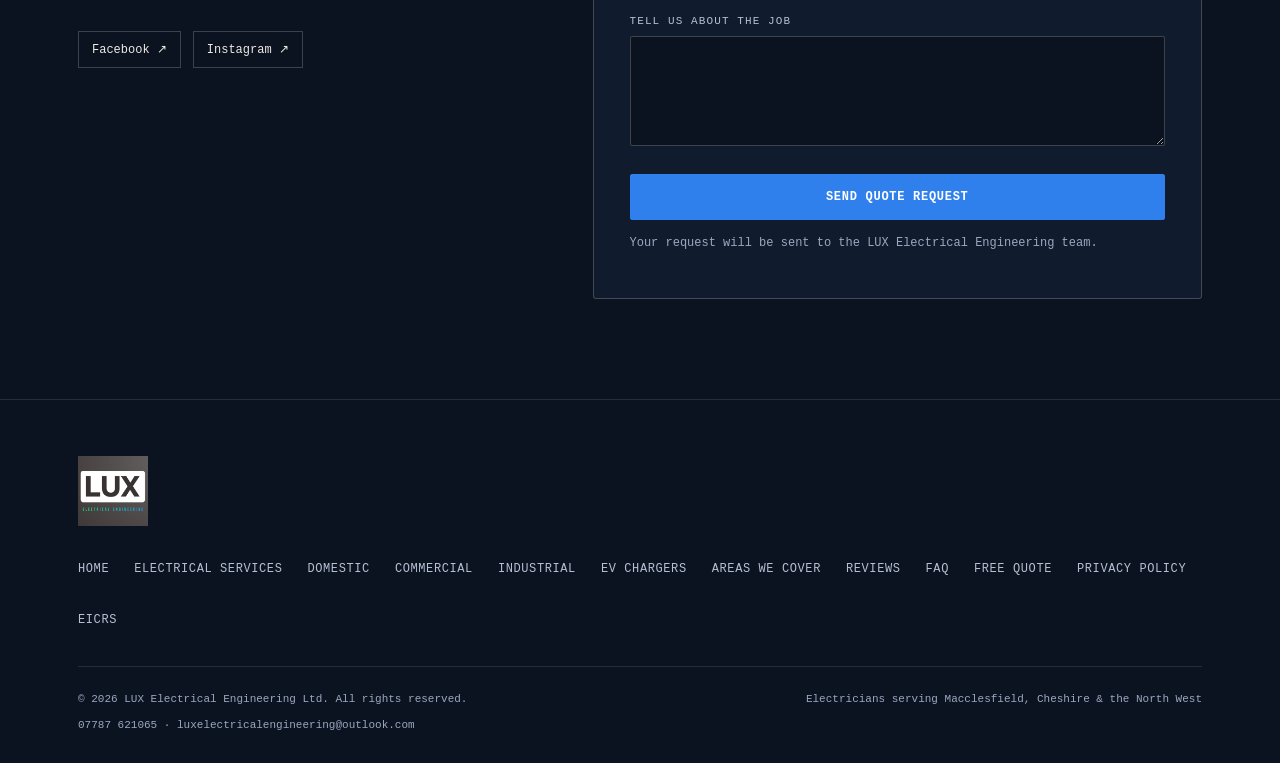
==== commit 7e9a3bbf: "Update EICR and EV Charger Installation pages for improved clarity and consistency; modified titles," ====
--- a/index.html
+++ b/index.html
@@ -79,7 +79,7 @@
 <a aria-label="Explore Commercial electricians in Macclesfield" class="service service-card-link" href="commercial-electrician.html"><div class="service-media"><img alt="Commercial electrical wiring and installation work" decoding="async" height="900" loading="lazy" src="wires.jpeg" width="1200"/></div><div><div class="circuit-num">Circuit 02 — Commercial</div><h3><span class="service-heading-text">Commercial electricians in Macclesfield</span></h3><p>We provide reliable commercial electrical services for businesses in Macclesfield, Cheshire and across the North West. Our work includes new office installations, refurbishments and electrical projects for shops, showrooms, warehouses, care homes, village halls and community centres, with solutions tailored to each property and business.</p><span class="service-link-text">Explore Commercial Electrical →</span></div></a>
 <a aria-label="Explore Industrial electrical installations" class="service service-card-link" href="industrial-electrician.html"><div class="service-media"><img alt="Industrial electrical containment and wiring" decoding="async" height="900" loading="lazy" src="wires2.jpeg" width="1200"/></div><div><div class="circuit-num">Circuit 03 — Industrial</div><h3><span class="service-heading-text">Industrial electrical installations</span></h3><p>LUX Electrical Engineering provides containment-based electrical installations for commercial and industrial environments. Our work includes galvanised trunking, conduit and cable tray systems, as well as three-phase electrical systems, mains intake equipment, power distribution and contactor installations. Projects are completed with safety, efficiency and professional workmanship at the forefront.</p><span class="service-link-text">Explore Industrial Electrical →</span></div></a>
 <a aria-label="Explore EV charger installation in Macclesfield" class="service service-card-link" href="ev-charger-installation.html"><div class="service-media"><img alt="Electric vehicle charger installation" decoding="async" height="900" loading="lazy" src="ev.jpeg" width="1200"/></div><div><div class="circuit-num">Circuit 04 — EV Charging</div><h3><span class="service-heading-text">EV charger installation in Macclesfield</span></h3><p>Professional EV charger installation for homes and businesses in Macclesfield and surrounding areas. From the initial site survey through to installation, testing, certification and demonstration, LUX Electrical Engineering provides a straightforward EV charging service designed around your property and electrical supply.</p><ul><li>Home EV charger installations</li><li>Workplace &amp; commercial charging</li><li>Smart charger connectivity</li><li>Load balancing &amp; energy management</li><li>Testing, certification &amp; commissioning</li></ul><span class="service-link-text">Explore EV Charger Installation →</span></div></a>
-<a aria-label="Explore EICR Testing &amp; Electrical Safety Inspections" class="service service-card-link" href="eicr-macclesfield.html"><div class="service-media"><img alt="Electrical consumer unit inspection for an EICR" decoding="async" height="2048" loading="lazy" src="eicr homepage.jpeg" width="1152"/></div><div><div class="circuit-num">Circuit 05 — EICR Testing</div><h3><span class="service-heading-text">EICR Testing &amp; Electrical Safety Inspections</span></h3><p>LUX Electrical Engineering provides Electrical Installation Condition Reports (EICRs) for domestic, commercial and industrial properties. Our services include electrical installation inspections, testing of circuits and protective devices, identification of electrical defects and assessment of compliance with BS 7671 wiring regulations. We provide clear, professional reports outlining the condition of electrical installations and any remedial work required, with safety, accuracy and quality workmanship at the forefront.</p><span class="service-link-text">Explore EICR Testing &amp; Inspections →</span></div></a></div></div></section>
+<a aria-label="Explore EICR Testing &amp; Electrical Safety Inspections" class="service service-card-link" href="eicr-macclesfield.html"><div class="service-media"><img alt="Electrical consumer unit inspection for an EICR" decoding="async" height="2048" loading="lazy" src="eicr homepage.jpeg" width="1152"/></div><div><div class="circuit-num">Circuit 05 — EICR Testing</div><h3><span class="service-heading-text">Electrical Safety Inspections</span></h3><p>LUX Electrical Engineering provides Electrical Installation Condition Reports (EICRs) for domestic, commercial and industrial properties. Our services include electrical installation inspections, testing of circuits and protective devices, identification of electrical defects and assessment of compliance with BS 7671 wiring regulations. We provide clear, professional reports outlining the condition of electrical installations and any remedial work required, with safety, accuracy and quality workmanship at the forefront.</p><span class="service-link-text">Explore EICR Testing &amp; Inspections →</span></div></a></div></div></section>
 <section aria-labelledby="areas-title" id="areas"><div class="wrap coverage-inner"><div><div class="eyebrow"><span class="node"></span>Areas We Cover</div><h2 class="head" id="areas-title">Electricians covering Macclesfield, Cheshire &amp; the North West.</h2><p class="lede">Based in Cheshire, LUX Electrical Engineering works throughout Macclesfield, Wilmslow and surrounding areas, with electrical services available across the wider North West including Manchester. Larger projects can also be considered further across the UK.</p><div class="chip-field"><span class="chip">Macclesfield</span><span class="chip">Wilmslow</span><span class="chip">Cheshire</span><span class="chip">Manchester</span><span class="chip">North West</span><span class="chip dim">UK-wide — larger projects</span></div></div><div aria-label="Illustrative service area graphic, not a geographic map" class="map-panel"><svg aria-hidden="true" viewbox="0 0 320 300" xmlns="http://www.w3.org/2000/svg"><circle cx="160" cy="150" fill="none" r="120" stroke="rgba(237,234,226,.1)"></circle><circle cx="160" cy="150" fill="none" r="80" stroke="rgba(237,234,226,.12)"></circle><circle cx="160" cy="150" fill="none" r="40" stroke="rgba(237,234,226,.14)"></circle><line stroke="rgba(237,234,226,.08)" x1="20" x2="300" y1="150" y2="150"></line><line stroke="rgba(237,234,226,.08)" x1="160" x2="160" y1="10" y2="290"></line><circle cx="160" cy="150" fill="#39FF88" r="6"></circle><circle cx="160" cy="150" fill="none" opacity=".5" r="12" stroke="#39FF88"></circle><text fill="#EDEAE2" font-family="monospace" font-size="10" x="172" y="146">MACCLESFIELD</text><circle cx="108" cy="102" fill="#2F80ED" r="4"></circle><text fill="#93A1BA" font-family="monospace" font-size="9" x="60" y="90">WILMSLOW</text><circle cx="70" cy="200" fill="#2F80ED" r="4"></circle><text fill="#93A1BA" font-family="monospace" font-size="9" x="24" y="222">MANCHESTER</text><circle cx="230" cy="190" fill="#2F80ED" r="4"></circle><text fill="#93A1BA" font-family="monospace" font-size="9" x="240" y="210">CHESHIRE</text></svg></div></div></section>
 <section aria-labelledby="reviews-title" id="reviews"><div class="wrap"><div class="eyebrow"><span class="node"></span>Customer Reviews</div><h2 class="head" id="reviews-title">Real feedback. Real electrical work.</h2><p class="lede">See what customers have said about Josh and LUX Electrical Engineering on Google and Facebook.</p><div class="reviews-slider" id="reviewsSlider"><div class="reviews-viewport"><div class="review-track" id="reviewTrack">
 <article class="review-card"><div class="review-top"><div class="review-name">Georgia Day</div><div class="review-source"><span class="source-icon">G</span> Posted on Google</div></div><div aria-label="5 out of 5 stars" class="stars">★★★★★</div><blockquote>“Great Electrician!<br/><br/>Really happy with the work. Josh was on time, friendly, and knew exactly what he was doing. The job was done quickly and everything works perfectly. Would definitely recommend and use again!”</blockquote><div class="review-date">Google review · approximately 1 year ago</div></article>
@@ -94,7 +94,7 @@
 <details><summary><span><span class="idx">04</span><span class="q">What types of commercial electrical work do you do?</span></span><span aria-hidden="true" class="plus"></span></summary><div class="faq-a">We work on offices, shops, showrooms, warehouses, care homes, community buildings and industrial environments. Services include lighting, power distribution, three-phase systems and electrical containment such as trunking, cable tray and conduit.</div></details>
 <details><summary><span><span class="idx">05</span><span class="q">Do you install EV chargers in Macclesfield?</span></span><span aria-hidden="true" class="plus"></span></summary><div class="faq-a">Yes. We install EV chargers for homes and businesses in Macclesfield and surrounding areas, with installation, testing, certification and commissioning included as required.</div></details>
 </div></div></section>
-<section aria-labelledby="contact-title" id="contact"><div class="wrap"><div class="eyebrow"><span class="node"></span>Contact LUX Electrical</div><h2 class="head" id="contact-title">Get a free electrical quote in Macclesfield.</h2><p class="lede">Tell us about the electrical work you need and the LUX Electrical Engineering team will get back to you. Free, no-obligation quotes are available for domestic, commercial, industrial and EV charging projects.</p><div class="contact-grid"><div><div class="info-row"><div class="k">Phone</div><div class="v"><a href="tel:+447787621065">07787 621065</a></div></div><div class="info-row"><div class="k">Email</div><div class="v"><a href="mailto:luxelectricalengineering@outlook.com">luxelectricalengineering@outlook.com</a></div></div><div class="info-row"><div class="k">Hours</div><div class="v">Monday – Friday, 8am – 4:30pm</div></div><div class="info-row"><div class="k">Coverage</div><div class="v">Macclesfield, Wilmslow, Cheshire &amp; the North West</div></div><div class="social-row"><a aria-label="LUX Electrical on Facebook" href="https://www.facebook.com/share/1b9scBxQHw/?mibextid=wwXIfr" rel="noopener noreferrer" target="_blank">Facebook ↗</a><a aria-label="LUX Electrical on Instagram" href="https://www.instagram.com/lux_electrical_engineering/" rel="noopener noreferrer" target="_blank">Instagram ↗</a></div></div><div><div aria-live="polite" class="form-success" id="form-success" role="status"><strong>Thank you.</strong> Your enquiry has been sent successfully and the LUX Electrical team will be in touch shortly.</div><form action="https://formsubmit.co/ffd7b2f1b29dc3fb949552e3f3773366" class="quote" id="quoteForm" method="POST"><input name="_subject" type="hidden" value="New LUX Electrical quote request"/><input name="_captcha" type="hidden" value="false"/><input name="_template" type="hidden" value="table"/><input name="_next" type="hidden" value="https://lux-electrical-ltd.co.uk/?success=true#contact"/><input name="_url" type="hidden" value="https://lux-electrical-ltd.co.uk/"/><input autocomplete="off" name="_honey" style="display:none" tabindex="-1" type="text"/><div class="two-col"><div class="field"><label for="name">Name</label><input autocomplete="name" id="name" name="name" required="" type="text"/></div><div class="field"><label for="phone">Phone</label><input autocomplete="tel" id="phone" name="phone" required="" type="tel"/></div></div><div class="field"><label for="email">Email</label><input autocomplete="email" id="email" name="email" required="" type="email"/></div><div class="field"><label for="jobtype">Type of electrical work</label><select id="jobtype" name="jobtype" required=""><option disabled="" selected="" value="">Select type of work</option><option value="Domestic">Domestic electrical work</option><option value="Commercial">Commercial electrical work</option><option value="Industrial">Industrial electrical work</option><option value="EV Charger">EV charger installation</option><option value="Not sure">Not sure</option><option value="EICR">EICR Testing &amp; Inspections</option></select></div><div class="field"><label for="message">Tell us about the job</label><textarea id="message" name="message" required=""></textarea></div><button class="btn btn-primary" style="cursor:pointer;width:100%" type="submit">Send quote request</button><p class="form-note">Your request will be sent to the LUX Electrical Engineering team.</p></form></div></div></div></section>
+<section aria-labelledby="contact-title" id="contact"><div class="wrap"><div class="eyebrow"><span class="node"></span>Contact LUX Electrical</div><h2 class="head" id="contact-title">Get a free electrical quote in Macclesfield.</h2><p class="lede">Tell us about the electrical work you need and the LUX Electrical Engineering team will get back to you. Free, no-obligation quotes are available for domestic, commercial, industrial and EV charging projects.</p><div class="contact-grid"><div><div class="info-row"><div class="k">Phone</div><div class="v"><a href="tel:+447787621065">07787 621065</a></div></div><div class="info-row"><div class="k">Email</div><div class="v"><a href="mailto:luxelectricalengineering@outlook.com">luxelectricalengineering@outlook.com</a></div></div><div class="info-row"><div class="k">Hours</div><div class="v">Monday – Friday, 8am – 4:30pm</div></div><div class="info-row"><div class="k">Coverage</div><div class="v">Macclesfield, Wilmslow, Cheshire &amp; the North West</div></div><div class="social-row"><a aria-label="LUX Electrical on Facebook" href="https://www.facebook.com/share/1b9scBxQHw/?mibextid=wwXIfr" rel="noopener noreferrer" target="_blank">Facebook ↗</a><a aria-label="LUX Electrical on Instagram" href="https://www.instagram.com/lux_electrical_engineering/" rel="noopener noreferrer" target="_blank">Instagram ↗</a></div></div><div><div aria-live="polite" class="form-success" id="form-success" role="status"><strong>Thank you.</strong> Your enquiry has been sent successfully and the LUX Electrical team will be in touch shortly.</div><form action="https://formsubmit.co/ffd7b2f1b29dc3fb949552e3f3773366" class="quote" id="quoteForm" method="POST"><input name="_subject" type="hidden" value="New LUX Electrical quote request"/><input name="_captcha" type="hidden" value="false"/><input name="_template" type="hidden" value="table"/><input name="_next" type="hidden" value="https://lux-electrical-ltd.co.uk/?success=true#contact"/><input name="_url" type="hidden" value="https://lux-electrical-ltd.co.uk/"/><input autocomplete="off" name="_honey" style="display:none" tabindex="-1" type="text"/><div class="two-col"><div class="field"><label for="name">Name</label><input autocomplete="name" id="name" name="name" required="" type="text"/></div><div class="field"><label for="phone">Phone</label><input autocomplete="tel" id="phone" name="phone" required="" type="tel"/></div></div><div class="field"><label for="email">Email</label><input autocomplete="email" id="email" name="email" required="" type="email"/></div><div class="field"><label for="jobtype">Type of electrical work</label><select id="jobtype" name="jobtype" required=""><option disabled="" selected="" value="">Select type of work</option><option value="Domestic">Domestic electrical work</option><option value="Commercial">Commercial electrical work</option><option value="Industrial">Industrial electrical work</option><option value="EV Charger">EV charger installation</option><option value="Not sure">Not sure</option><option value="EICR">Testing & Electricity Safety Inspections</option></select></div><div class="field"><label for="message">Tell us about the job</label><textarea id="message" name="message" required=""></textarea></div><button class="btn btn-primary" style="cursor:pointer;width:100%" type="submit">Send quote request</button><p class="form-note">Your request will be sent to the LUX Electrical Engineering team.</p></form></div></div></div></section>
 </main>
 <footer><div class="wrap"><div class="footer-top"><a aria-label="Back to top" class="brand" href="#top"><img alt="LUX Electrical Engineering Ltd" class="brand-logo" height="80" src="logo.jpeg" width="80"/></a><ul class="footer-links"><li><a href="#top">Home</a></li><li><a href="#services">Electrical Services</a></li><li><a href="domestic-electrician.html">Domestic</a></li><li><a href="commercial-electrician.html">Commercial</a></li><li><a href="industrial-electrician.html">Industrial</a></li><li><a href="ev-charger-installation.html">EV Chargers</a></li><li><a href="#areas">Areas We Cover</a></li><li><a href="#reviews">Reviews</a></li><li><a href="#faq">FAQ</a></li><li><a href="#contact">Free Quote</a></li><li><a href="privacy-policy.html">Privacy Policy</a></li><li><a href="eicr-macclesfield.html">EICRs</a></li></ul></div><div class="footer-bottom"><span>© 2026 LUX Electrical Engineering Ltd. All rights reserved.</span><span>Electricians serving Macclesfield, Cheshire &amp; the North West</span><span>07787 621065 · luxelectricalengineering@outlook.com</span></div></div></footer>
 <div class="cookie-banner" id="cookie-banner"><p><strong style="color:var(--paper)">Your privacy matters.</strong> This website uses essential browser storage to remember your preferences. See our <a href="privacy-policy.html" style="color:var(--paper);text-decoration:underline">Privacy Policy</a>.</p><div style="display:flex;gap:10px;flex-wrap:wrap"><button id="accept-cookies" type="button">OK</button></div></div>
